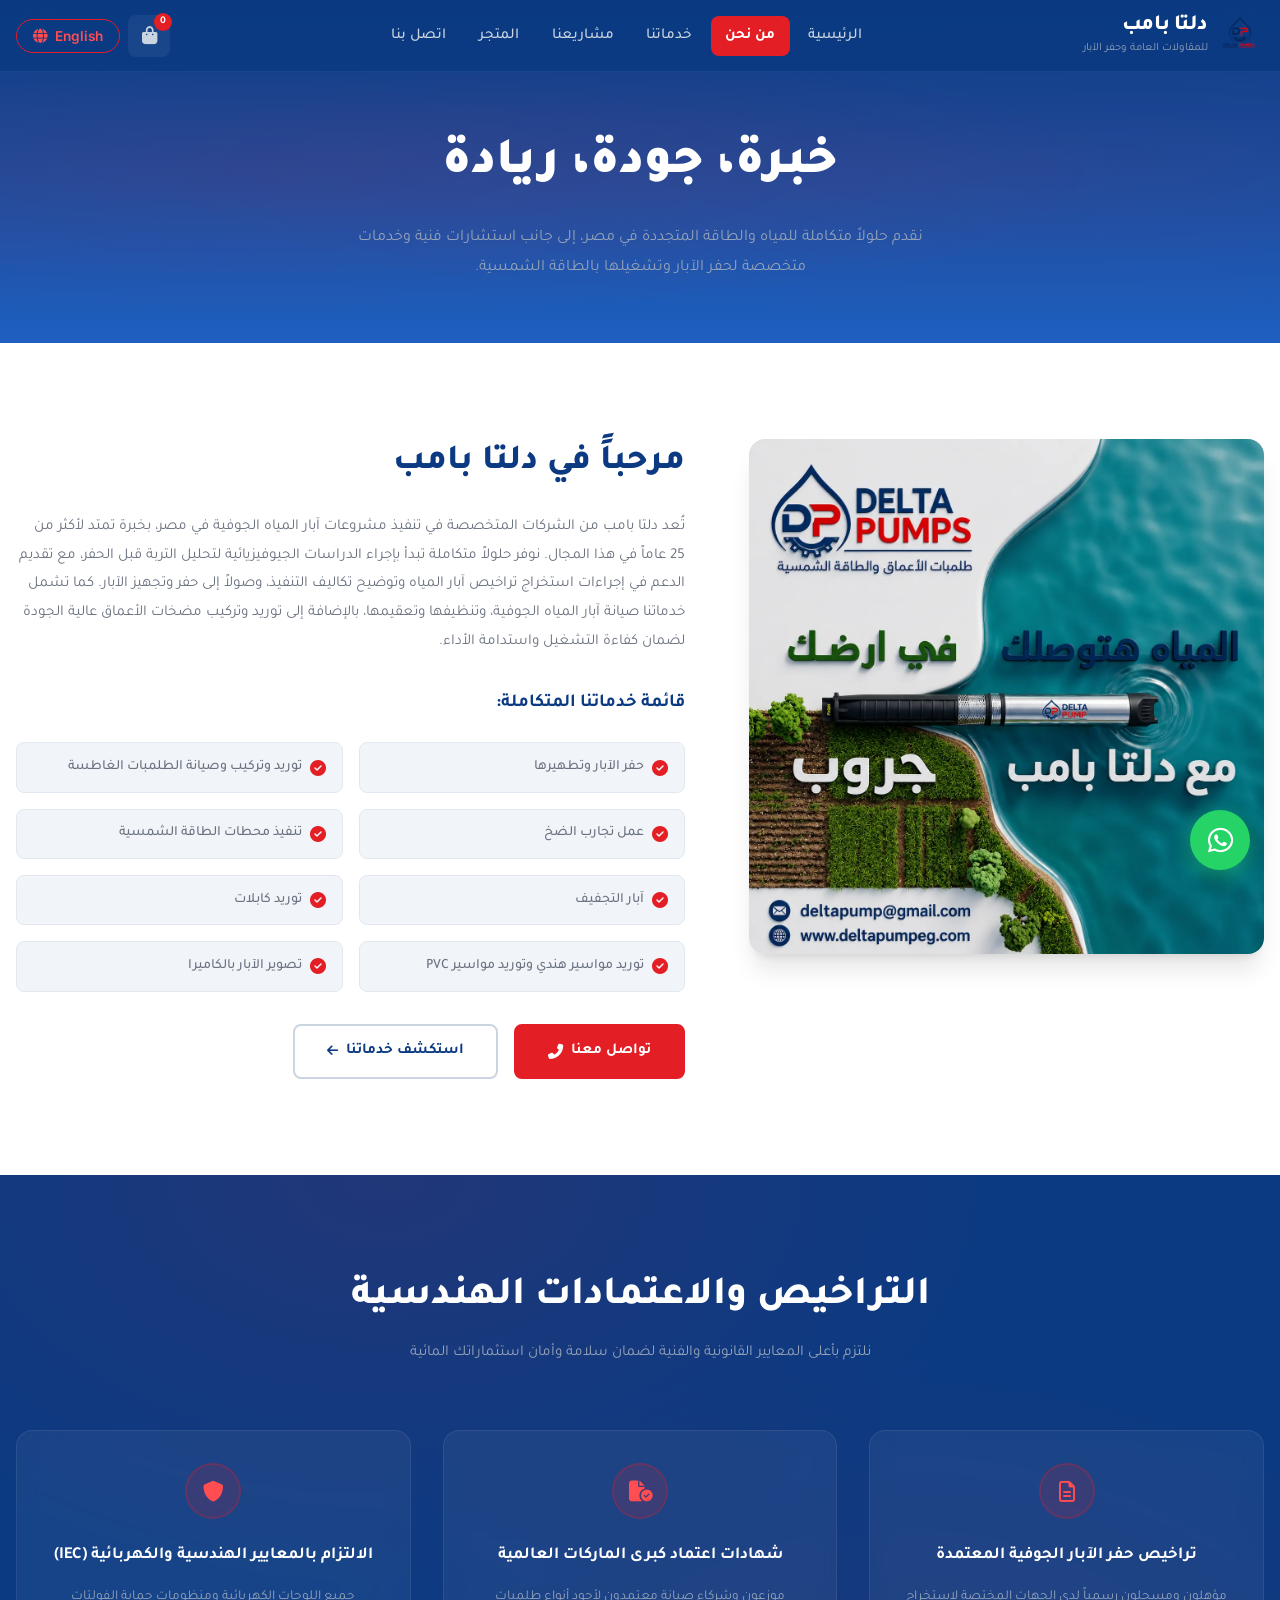
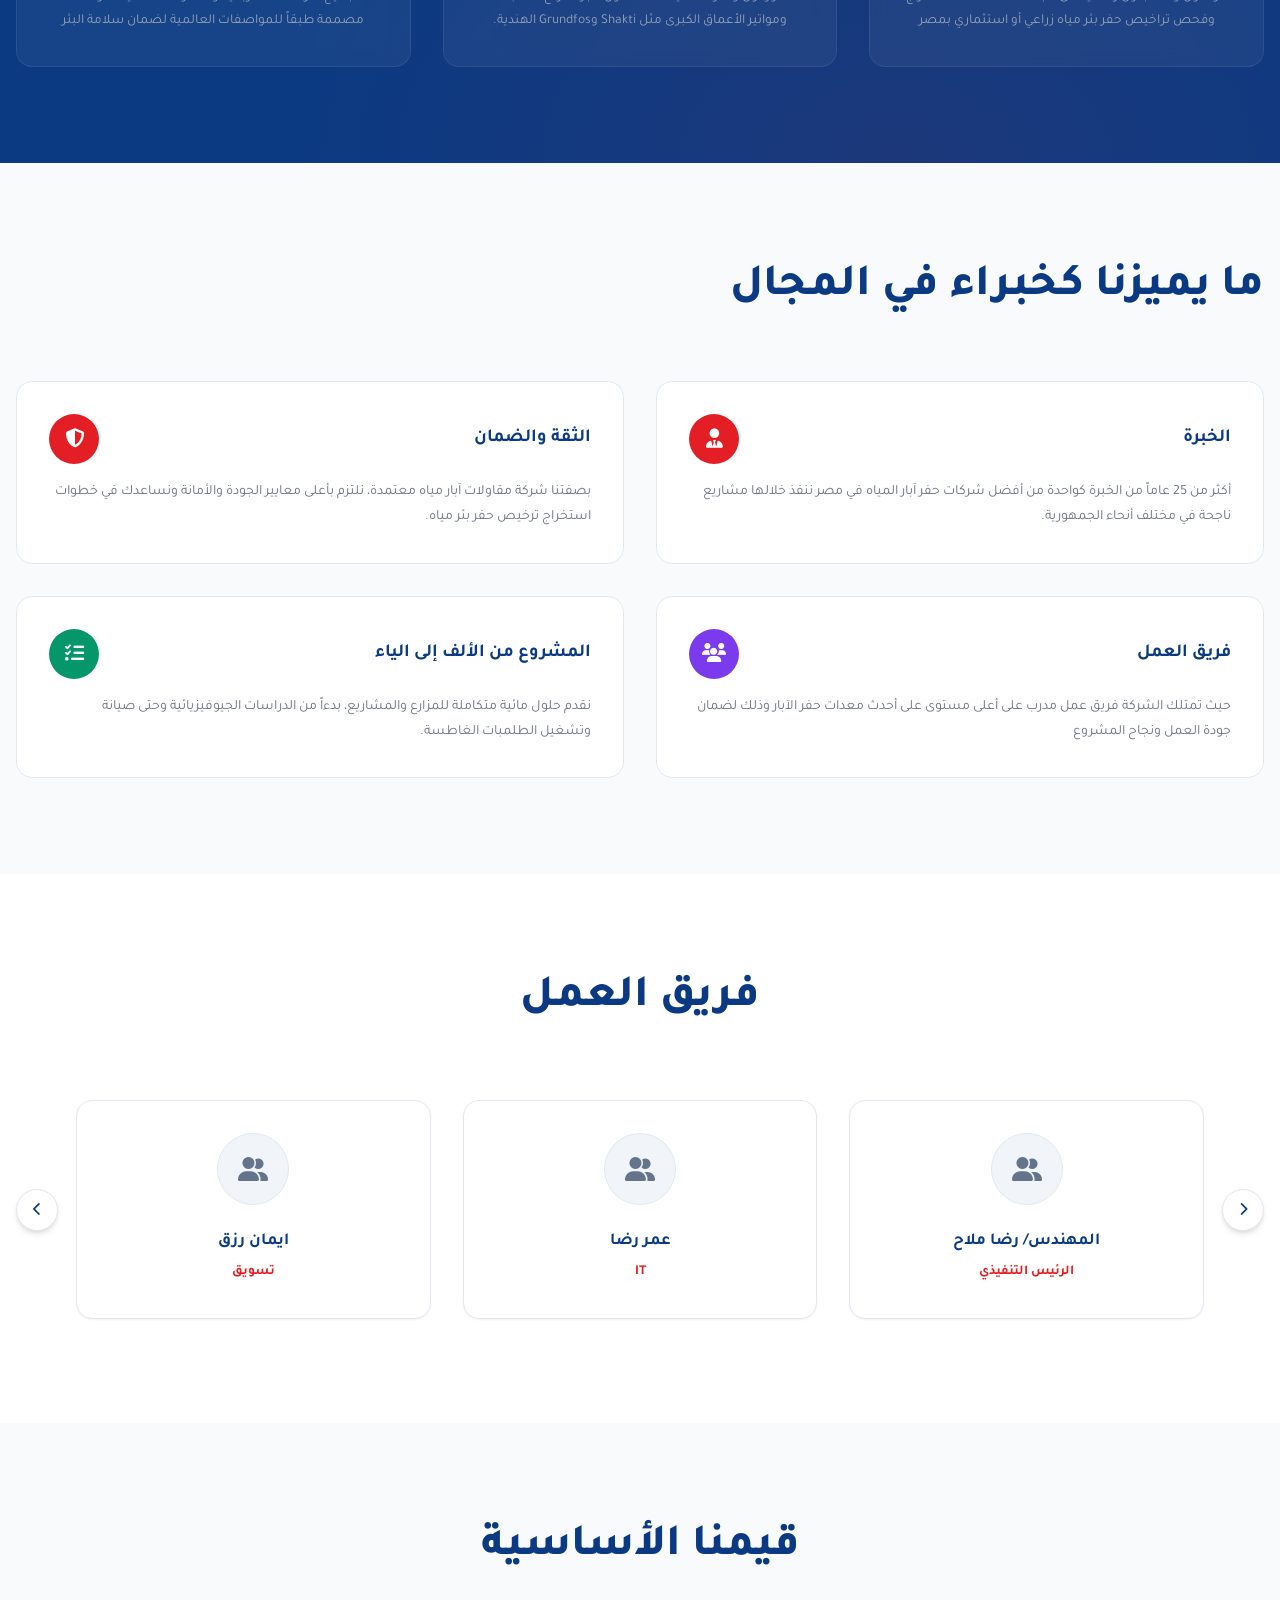
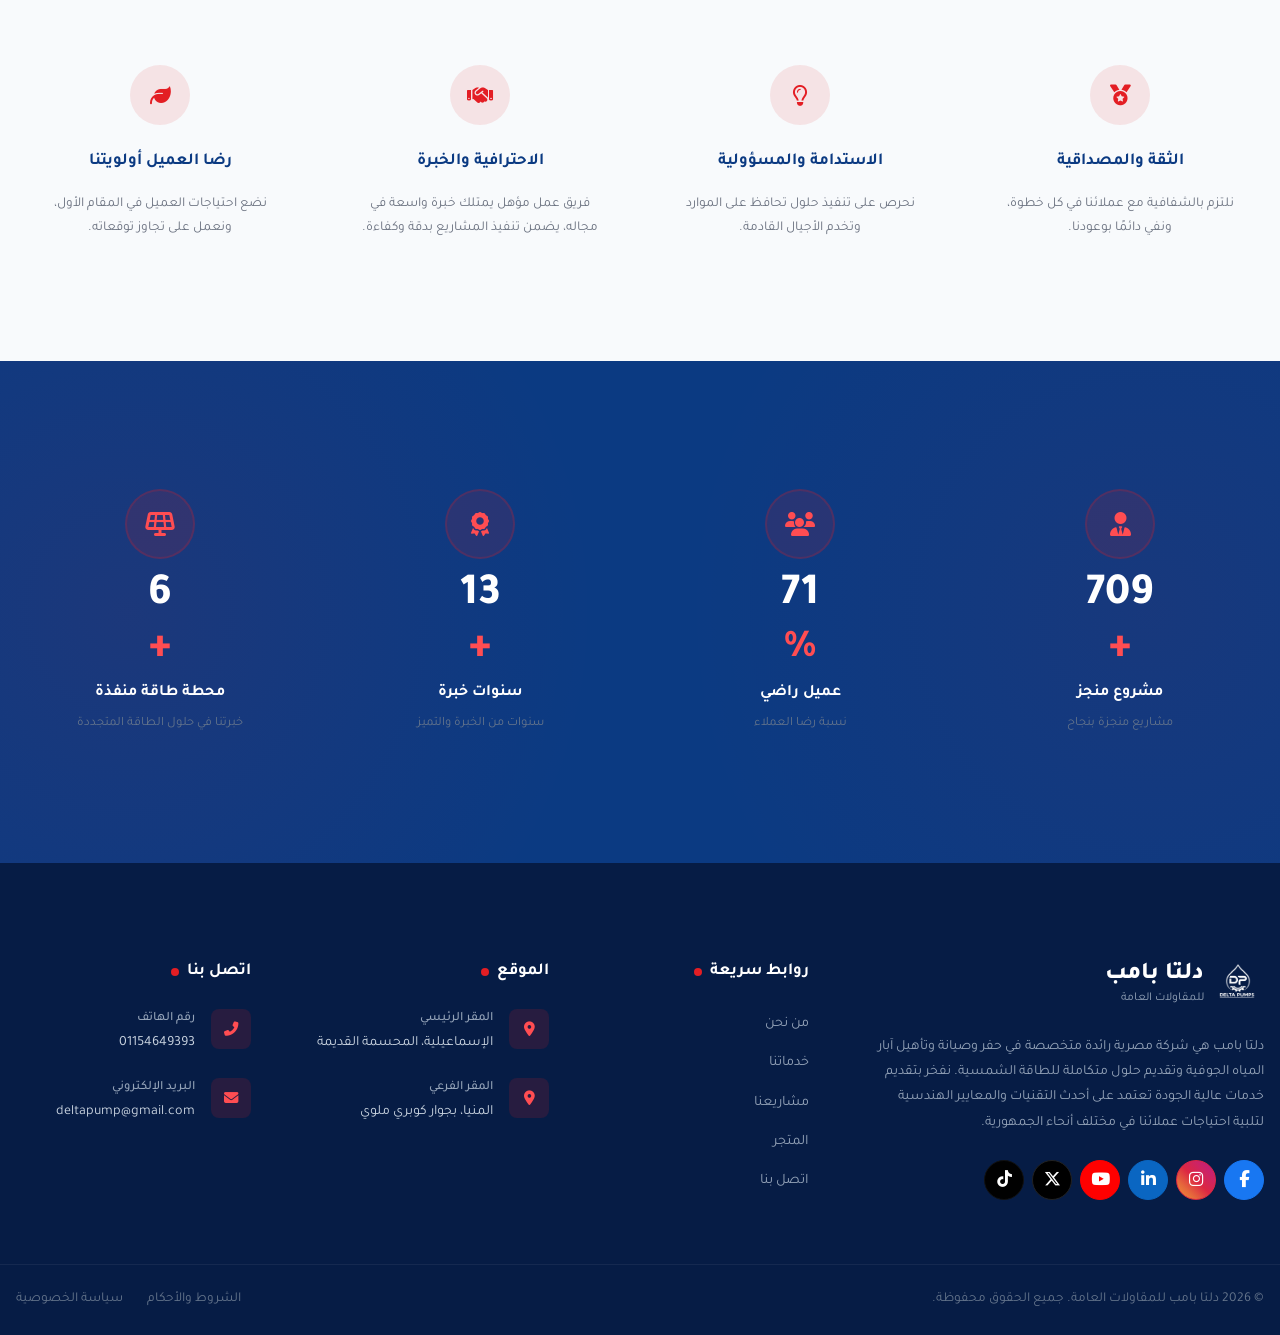
==== about.html @ aefd4d1a "Delta Pump static website — pure HTML/CSS/JS Bilingual (Arabic RTL / English LTR) company website fo" ====
<!doctype html>
<html lang="ar" dir="rtl">
  <head>
    <meta charset="UTF-8" />
    <meta name="viewport" content="width=device-width, initial-scale=1.0" />
    <meta
      name="description"
      content="من نحن - دلتا بامب للمقاولات العامة وحفر الآبار. خبرة، جودة، ريادة في حلول المياه والطاقة المتجددة"
    />
    <title>من نحن | دلتا بامب للمقاولات العامة وحفر الآبار</title>

    <!-- Google Fonts -->
    <link rel="preconnect" href="https://fonts.googleapis.com" />
    <link rel="preconnect" href="https://fonts.gstatic.com" crossorigin />
    <link
      href="https://fonts.googleapis.com/css2?family=Tajawal:wght@300;400;500;700;800;900&family=Inter:wght@300;400;500;600;700;800&display=swap"
      rel="stylesheet"
    />

    <!-- Font Awesome -->
    <link
      rel="stylesheet"
      href="https://cdnjs.cloudflare.com/ajax/libs/font-awesome/6.5.1/css/all.min.css"
    />

    <link rel="stylesheet" href="css/styles.css" />
    <link rel="stylesheet" href="css/about.css" />
  </head>
  <body>
    <!-- ============ HEADER / NAVIGATION ============ -->
    <header id="main-header" class="header">
      <div class="container">
        <nav class="navbar">
          <a href="index.html" class="logo" id="logo">
            <img
              src="assets/images/logo.png"
              alt="Delta Pump Logo"
              class="logo-img"
            />
            <div class="logo-text">
              <span class="logo-name" data-ar="دلتا بامب" data-en="Delta Pump"
                >دلتا بامب</span
              >
              <span
                class="logo-tagline"
                data-ar="للمقاولات العامة وحفر الآبار"
                data-en="General Contracting & Well Drilling"
                >للمقاولات العامة وحفر الآبار</span
              >
            </div>
          </a>
          <ul class="nav-links" id="nav-links">
            <li>
              <a
                href="index.html"
                class="nav-link"
                data-ar="الرئيسية"
                data-en="Home"
                >الرئيسية</a
              >
            </li>
            <li>
              <a
                href="about.html"
                class="nav-link active"
                data-ar="من نحن"
                data-en="About Us"
                >من نحن</a
              >
            </li>
            <li>
              <a
                href="services.html"
                class="nav-link"
                data-ar="خدماتنا"
                data-en="Services"
                >خدماتنا</a
              >
            </li>
            <li>
              <a
                href="projects.html"
                class="nav-link"
                data-ar="مشاريعنا"
                data-en="Projects"
                >مشاريعنا</a
              >
            </li>
            <li>
              <a
                href="store.html"
                class="nav-link"
                data-ar="المتجر"
                data-en="Store"
                >المتجر</a
              >
            </li>
            <li>
              <a
                href="contact.html"
                class="nav-link"
                data-ar="اتصل بنا"
                data-en="Contact"
                >اتصل بنا</a
              >
            </li>
          </ul>
          <div class="nav-actions">
            <button class="cart-btn" id="cart-btn" aria-label="Shopping Cart">
              <i class="fas fa-shopping-bag"></i>
              <span class="cart-count">0</span>
            </button>
            <button class="lang-btn" id="lang-toggle">
              <span class="lang-text">English</span>
              <i class="fas fa-globe"></i>
            </button>
            <button
              class="mobile-toggle"
              id="mobile-toggle"
              aria-label="Toggle Menu"
            >
              <span class="hamburger-line"></span>
              <span class="hamburger-line"></span>
              <span class="hamburger-line"></span>
            </button>
          </div>
        </nav>
      </div>
    </header>

    <!-- ============ ABOUT PAGE HERO BANNER ============ -->
    <section class="about-hero">
      <div class="about-hero-bg"></div>
      <div class="container">
        <div class="about-hero-content">
          <h1
            class="about-hero-title"
            data-ar="خبرة، جودة، ريادة"
            data-en="Experience, Trust, Sustainability"
          >
            خبرة، جودة، ريادة
          </h1>
          <p
            class="about-hero-subtitle"
            data-ar="نقدم حلولاً متكاملة للمياه والطاقة المتجددة في مصر، إلى جانب استشارات فنية وخدمات متخصصة لحفر الآبار وتشغيلها بالطاقة الشمسية."
            data-en="The leading company in Egypt for water and renewable energy solutions. We provide technical consultations and integrated services including well drilling and solar energy operation costs."
          >
            الشركة الرائدة في مصر لحلول المياه والطاقة المتجددة. نقدم استشارات
            فنية وخدمات متكاملة تشمل تكلفة حفر بئر وتشغيله بالطاقة الشمسية.
          </p>
        </div>
      </div>
    </section>

    <!-- ============ WELCOME / ABOUT INFO SECTION ============ -->
    <section class="about-welcome-section">
      <div class="container">
        <div class="about-welcome-grid">
          <!-- Image Column -->
          <div class="about-welcome-image">
            <img src="assets/images/about.webp" alt="دلتا بامب للمقاولات" />
          </div>
          <!-- Content Column -->
          <div class="about-welcome-content">
            <h2
              class="about-welcome-title"
              data-ar="مرحباً في دلتا بامب"
              data-en="Welcome to Delta Pump"
            >
              مرحباً في دلتا بامب
            </h2>
            <p
              class="about-welcome-text"
              data-ar="تُعد دلتا بامب من الشركات المتخصصة في تنفيذ مشروعات آبار المياه الجوفية في مصر، بخبرة تمتد لأكثر من 25 عاماً في هذا المجال. نوفر حلولاً متكاملة تبدأ بإجراء الدراسات الجيوفيزيائية لتحليل التربة قبل الحفر، مع تقديم الدعم في إجراءات استخراج تراخيص آبار المياه وتوضيح تكاليف التنفيذ، وصولاً إلى حفر وتجهيز الآبار. كما تشمل خدماتنا صيانة آبار المياه الجوفية، وتنظيفها وتعقيمها، بالإضافة إلى توريد وتركيب مضخات الأعماق عالية الجودة لضمان كفاءة التشغيل واستدامة الأداء."
              data-en="Delta Pump is one of the accredited water well contracting companies in Egypt. We are proud to be a company specialized in groundwater well drilling with over 25 years of experience. We provide integrated solutions including geophysical studies of soil before drilling, assistance in obtaining well drilling permits, and clarifying agricultural water well drilling costs. Our services extend to groundwater well maintenance, well sterilization, and supplying the best deep pumps."
            >
              دلتا بامب هي إحدى شركات مقاولات آبار المياه المعتمدة في مصر، ونفخر
              بكوننا شركة متخصصة في حفر الآبار الجوفية بخبرة تتجاوز 25 عاماً.
              نقدم حلولاً متكاملة تشمل الدراسات الجيوفيزيائية للتربة قبل الحفر
              المساعدة في استخراج ترخيص حفر بئر مياه، وتوضيح تكلفة حفر بئر مياه
              زراعي. خدماتنا تمتد لتشمل صيانة آبار المياه الجوفية، تطهير وتعقيم
              الآبار، وتوريد أفضل طلمبات الأعماق.
            </p>

            <h3
              class="services-list-title"
              data-ar="قائمة خدماتنا المتكاملة:"
              data-en="Our Integrated Services List:"
            >
              قائمة خدماتنا المتكاملة:
            </h3>
            <div class="services-checklist">
              <div class="checklist-item">
                <i class="fas fa-check-circle"></i>
                <span
                  data-ar="حفر الآبار وتطهيرها"
                  data-en="Well Drilling & Purification"
                  >حفر الآبار وتطهيرها</span
                >
              </div>
              <div class="checklist-item">
                <i class="fas fa-check-circle"></i>
                <span
                  data-ar="توريد وتركيب وصيانة الطلمبات الغاطسة"
                  data-en="Supply, Install & Maintain Submersible Pumps"
                  >توريد وتركيب وصيانة الطلمبات الغاطسة</span
                >
              </div>
              <div class="checklist-item">
                <i class="fas fa-check-circle"></i>
                <span data-ar="عمل تجارب الضخ" data-en="Pump Testing"
                  >عمل تجارب الضخ</span
                >
              </div>
              <div class="checklist-item">
                <i class="fas fa-check-circle"></i>
                <span
                  data-ar="تنفيذ محطات الطاقة الشمسية"
                  data-en="Solar Power Station Installation"
                  >تنفيذ محطات الطاقة الشمسية</span
                >
              </div>
              <div class="checklist-item">
                <i class="fas fa-check-circle"></i>
                <span data-ar="آبار التجفيف" data-en="Dewatering Wells"
                  >آبار التجفيف</span
                >
              </div>
              <div class="checklist-item">
                <i class="fas fa-check-circle"></i>
                <span data-ar="توريد كابلات" data-en="Cable Supply"
                  >توريد كابلات</span
                >
              </div>
              <div class="checklist-item">
                <i class="fas fa-check-circle"></i>
                <span
                  data-ar="توريد مواسير هندي وتوريد مواسير PVC"
                  data-en="Indian Pipe & PVC Pipe Supply"
                  >توريد مواسير هندي وتوريد مواسير PVC</span
                >
              </div>
              <div class="checklist-item">
                <i class="fas fa-check-circle"></i>
                <span
                  data-ar="تصوير الآبار بالكاميرا"
                  data-en="Well Camera Imaging"
                  >تصوير الآبار بالكاميرا</span
                >
              </div>
            </div>

            <div class="about-welcome-buttons">
              <a
                href="index.html#contact"
                class="btn-primary-about"
                data-ar="تواصل معنا"
                data-en="Contact Us"
              >
                <i class="fas fa-phone-alt"></i>
                تواصل معنا
              </a>
              <a
                href="services.html"
                class="btn-outline-about"
                data-ar="استكشف خدماتنا"
                data-en="Explore Our Services"
              >
                استكشف خدماتنا
                <i class="fas fa-arrow-left"></i>
              </a>
            </div>
          </div>
        </div>
      </div>
    </section>

    <!-- ============ LICENSES & ACCREDITATIONS SECTION ============ -->
    <section class="licenses-section">
      <div class="licenses-bg"></div>
      <div class="container">
        <div class="licenses-header">
          <h2
            class="licenses-title"
            data-ar="التراخيص والاعتمادات الهندسية"
            data-en="Engineering Licenses & Accreditations"
          >
            التراخيص والاعتمادات الهندسية
          </h2>
          <p
            class="licenses-subtitle"
            data-ar="نلتزم بأعلى المعايير القانونية والفنية لضمان سلامة وأمان استثماراتك المائية"
            data-en="We adhere to the highest legal and technical standards to ensure the safety and security of your water investments"
          >
            نلتزم بأعلى المعايير القانونية والفنية لضمان سلامة وأمان استثماراتك
            المائية
          </p>
        </div>
        <div class="licenses-grid">
          <div class="license-card">
            <div class="license-icon">
              <i class="fa-regular fa-file-lines"></i>
            </div>
            <h3
              class="license-title"
              data-ar="تراخيص حفر الآبار الجوفية المعتمدة"
              data-en="Accredited Groundwater Well Drilling Licenses"
            >
              تراخيص حفر الآبار الجوفية المعتمدة
            </h3>
            <p
              class="license-desc"
              data-ar="مؤهلون ومسجلون رسمياً لدى الجهات المختصة لاستخراج وفحص تراخيص حفر بئر مياه زراعي أو استثماري بمصر"
              data-en="Officially qualified and registered with competent authorities to obtain and inspect agricultural or investment water well drilling permits in Egypt"
            >
              مؤهلون ومسجلون رسمياً لدى الجهات المختصة لاستخراج وفحص تراخيص حفر
              بئر مياه زراعي أو استثماري بمصر
            </p>
          </div>
          <div class="license-card">
            <div class="license-icon">
              <i class="fa-solid fa-file-circle-check"></i>
            </div>
            <h3
              class="license-title"
              data-ar="شهادات اعتماد كبرى الماركات العالمية"
              data-en="Major Global Brand Accreditation Certificates"
            >
              شهادات اعتماد كبرى الماركات العالمية
            </h3>
            <p
              class="license-desc"
              data-ar="موزعون وشركاء صيانة معتمدون لأجود أنواع طلمبات ومواتير الأعماق الكبرى مثل Shakti وGrundfos الهندية."
              data-en="Authorized distributors and maintenance partners for the finest deep pumps and motors such as Shakti and Grundfos."
            >
              موزعون وشركاء صيانة معتمدون لأجود أنواع طلمبات ومواتير الأعماق
              الكبرى مثل Shakti وGrundfos الهندية.
            </p>
          </div>
          <div class="license-card">
            <div class="license-icon">
              <i class="fa-solid fa-shield"></i>
            </div>
            <h3
              class="license-title"
              data-ar="الالتزام بالمعايير الهندسية والكهربائية (IEC)"
              data-en="Compliance with Engineering & Electrical Standards (IEC)"
            >
              الالتزام بالمعايير الهندسية والكهربائية (IEC)
            </h3>
            <p
              class="license-desc"
              data-ar="جميع اللوحات الكهربائية ومنظومات حماية الفولتات مصممة طبقاً للمواصفات العالمية لضمان سلامة البئر"
              data-en="All electrical panels and voltage protection systems are designed according to international specifications to ensure well safety"
            >
              جميع اللوحات الكهربائية ومنظومات حماية الفولتات مصممة طبقاً
              للمواصفات العالمية لضمان سلامة البئر
            </p>
          </div>
        </div>
      </div>
    </section>

    <!-- ============ WHAT DISTINGUISHES US SECTION ============ -->
    <section class="distinguishes-section">
      <div class="container">
        <h2
          class="section-title-center"
          data-ar="ما يميزنا كخبراء في المجال"
          data-en="What Distinguishes Us as Field Experts"
        >
          ما يميزنا كخبراء في المجال
        </h2>
        <div class="distinguishes-grid">
          <div class="distinguish-card">
            <div class="distinguish-header">
              <h3 data-ar="الخبرة" data-en="Experience">الخبرة</h3>
              <div class="distinguish-icon">
                <i class="fas fa-user-tie"></i>
              </div>
            </div>
            <p
              data-ar="أكثر من 25 عاماً من الخبرة كواحدة من أفضل شركات حفر آبار المياه في مصر ننفذ خلالها مشاريع ناجحة في مختلف أنحاء الجمهورية."
              data-en="Over 25 years of experience as one of the best water well drilling companies in Egypt, executing successful projects across the country."
            >
              أكثر من 25 عاماً من الخبرة كواحدة من أفضل شركات حفر آبار المياه في
              مصر ننفذ خلالها مشاريع ناجحة في مختلف أنحاء الجمهورية.
            </p>
          </div>
          <div class="distinguish-card">
            <div class="distinguish-header">
              <h3 data-ar="الثقة والضمان" data-en="Trust & Warranty">
                الثقة والضمان
              </h3>
              <div class="distinguish-icon">
                <i class="fas fa-shield-alt"></i>
              </div>
            </div>
            <p
              data-ar="بصفتنا شركة مقاولات آبار مياه معتمدة، نلتزم بأعلى معايير الجودة والأمانة ونساعدك في خطوات استخراج ترخيص حفر بئر مياه."
              data-en="As an accredited water well contracting company, we adhere to the highest quality and integrity standards and help you with well drilling permit steps."
            >
              بصفتنا شركة مقاولات آبار مياه معتمدة، نلتزم بأعلى معايير الجودة
              والأمانة ونساعدك في خطوات استخراج ترخيص حفر بئر مياه.
            </p>
          </div>
          <div class="distinguish-card">
            <div class="distinguish-header">
              <h3 data-ar="فريق العمل" data-en="Our Team">فريق العمل</h3>
              <div class="distinguish-icon icon-purple">
                <i class="fas fa-users"></i>
              </div>
            </div>
            <p
              data-ar="حيث تمتلك الشركة فريق عمل مدرب على أعلى مستوى على أحدث معدات حفر الآبار وذلك لضمان جودة العمل ونجاح المشروع"
              data-en="The company has a team trained at the highest level on the latest well drilling equipment to ensure work quality and project success"
            >
              حيث تمتلك الشركة فريق عمل مدرب على أعلى مستوى على أحدث معدات حفر
              الآبار وذلك لضمان جودة العمل ونجاح المشروع
            </p>
          </div>
          <div class="distinguish-card">
            <div class="distinguish-header">
              <h3
                data-ar="المشروع من الألف إلى الياء"
                data-en="Complete Project Management"
              >
                المشروع من الألف إلى الياء
              </h3>
              <div class="distinguish-icon icon-green">
                <i class="fas fa-tasks"></i>
              </div>
            </div>
            <p
              data-ar="نقدم حلول مائية متكاملة للمزارع والمشاريع، بدءاً من الدراسات الجيوفيزيائية وحتى صيانة وتشغيل الطلمبات الغاطسة."
              data-en="We provide integrated water solutions for farms and projects, from geophysical studies to maintenance and operation of submersible pumps."
            >
              نقدم حلول مائية متكاملة للمزارع والمشاريع، بدءاً من الدراسات
              الجيوفيزيائية وحتى صيانة وتشغيل الطلمبات الغاطسة.
            </p>
          </div>
        </div>
      </div>
    </section>

    <!-- ============ OUR TEAM SECTION ============ -->
    <section class="team-section">
      <div class="container">
        <h2 class="section-title-center" data-ar="فريق العمل" data-en="Our Team">
          فريق العمل
        </h2>
        <div class="team-carousel">
          <button
            class="team-arrow team-arrow-prev"
            id="team-prev"
            aria-label="Previous"
          >
            <i class="fas fa-chevron-right"></i>
          </button>
          <div class="team-track" id="team-track">
            <div class="team-card">
              <div class="team-avatar">
                <i class="fas fa-user-group"></i>
              </div>
              <h3
                class="team-name"
                data-ar="المهندس/ رضا ملاح"
                data-en="Eng. Reda Mallah"
              >
                المهندس/ رضا ملاح
              </h3>
              <span class="team-role" data-ar="الرئيس التنفيذي" data-en="CEO"
                >الرئيس التنفيذي</span
              >
            </div>
            <div class="team-card">
              <div class="team-avatar">
                <i class="fas fa-user-group"></i>
              </div>
              <h3 class="team-name" data-ar="عمر رضا" data-en="Omar Reda">
                عمر رضا
              </h3>
              <span class="team-role" data-ar="IT" data-en="IT">IT</span>
            </div>
            <div class="team-card">
              <div class="team-avatar">
                <i class="fas fa-user-group"></i>
              </div>
              <h3 class="team-name" data-ar="ايمان رزق" data-en="Eman Rezk">
                ايمان رزق
              </h3>
              <span class="team-role" data-ar="تسويق" data-en="Marketing"
                >تسويق</span
              >
            </div>
          </div>
          <button
            class="team-arrow team-arrow-next"
            id="team-next"
            aria-label="Next"
          >
            <i class="fas fa-chevron-left"></i>
          </button>
        </div>
      </div>
    </section>

    <!-- ============ CORE VALUES SECTION ============ -->
    <section class="values-section">
      <div class="container">
        <h2
          class="section-title-center"
          data-ar="قيمنا الأساسية"
          data-en="Our Core Values"
        >
          قيمنا الأساسية
        </h2>
        <div class="values-grid">
          <div class="value-card">
            <div class="value-icon">
              <i class="fas fa-medal"></i>
            </div>
            <h3
              class="value-title"
              data-ar="الثقة والمصداقية"
              data-en="Trust & Credibility"
            >
              الثقة والمصداقية
            </h3>
            <p
              class="value-desc"
              data-ar="نلتزم بالشفافية مع عملائنا في كل خطوة، ونفي دائمًا بوعودنا."
              data-en="We are committed to transparency with our clients at every step, and we always keep our promises."
            >
              نلتزم بالشفافية مع عملائنا في كل خطوة، ونفي دائمًا بوعودنا.
            </p>
          </div>
          <div class="value-card">
            <div class="value-icon">
              <i class="far fa-lightbulb"></i>
            </div>
            <h3
              class="value-title"
              data-ar="الاستدامة والمسؤولية"
              data-en="Sustainability & Responsibility"
            >
              الاستدامة والمسؤولية
            </h3>
            <p
              class="value-desc"
              data-ar="نحرص على تنفيذ حلول تحافظ على الموارد وتخدم الأجيال القادمة."
              data-en="We strive to implement solutions that preserve resources and serve future generations."
            >
              نحرص على تنفيذ حلول تحافظ على الموارد وتخدم الأجيال القادمة.
            </p>
          </div>
          <div class="value-card">
            <div class="value-icon">
              <i class="fas fa-handshake"></i>
            </div>
            <h3
              class="value-title"
              data-ar="الاحترافية والخبرة"
              data-en="Professionalism & Expertise"
            >
              الاحترافية والخبرة
            </h3>
            <p
              class="value-desc"
              data-ar="فريق عمل مؤهل يمتلك خبرة واسعة في مجاله، يضمن تنفيذ المشاريع بدقة وكفاءة."
              data-en="A qualified team with extensive experience in its field, ensuring projects are executed with precision and efficiency."
            >
              فريق عمل مؤهل يمتلك خبرة واسعة في مجاله، يضمن تنفيذ المشاريع بدقة
              وكفاءة.
            </p>
          </div>
          <div class="value-card">
            <div class="value-icon">
              <i class="fas fa-leaf"></i>
            </div>
            <h3
              class="value-title"
              data-ar="رضا العميل أولويتنا"
              data-en="Client Satisfaction First"
            >
              رضا العميل أولويتنا
            </h3>
            <p
              class="value-desc"
              data-ar="نضع احتياجات العميل في المقام الأول، ونعمل على تجاوز توقعاته."
              data-en="We put the client's needs first and work to exceed their expectations."
            >
              نضع احتياجات العميل في المقام الأول، ونعمل على تجاوز توقعاته.
            </p>
          </div>
        </div>
      </div>
    </section>

    <!-- ============ ABOUT PAGE STATS (DARK) ============ -->
    <section class="about-stats-section">
      <div class="container">
        <div class="about-stats-grid">
          <div class="about-stat" data-target="820">
            <div class="about-stat-icon"><i class="fas fa-user-tie"></i></div>
            <span class="about-stat-number">0</span
            ><span class="about-stat-suffix">+</span>
            <p
              class="about-stat-label"
              data-ar="مشروع منجز"
              data-en="Completed Projects"
            >
              مشروع منجز
            </p>
            <span
              class="about-stat-sub"
              data-ar="مشاريع منجزة بنجاح"
              data-en="Successfully completed projects"
              >مشاريع منجزة بنجاح</span
            >
          </div>
          <div class="about-stat" data-target="98" data-suffix="%">
            <div class="about-stat-icon"><i class="fas fa-users"></i></div>
            <span class="about-stat-number">0</span
            ><span class="about-stat-suffix">%</span>
            <p
              class="about-stat-label"
              data-ar="عميل راضي"
              data-en="Client Satisfaction"
            >
              عميل راضي
            </p>
            <span
              class="about-stat-sub"
              data-ar="نسبة رضا العملاء"
              data-en="Client satisfaction rate"
              >نسبة رضا العملاء</span
            >
          </div>
          <div class="about-stat" data-target="25">
            <div class="about-stat-icon"><i class="fas fa-award"></i></div>
            <span class="about-stat-number">0</span
            ><span class="about-stat-suffix">+</span>
            <p
              class="about-stat-label"
              data-ar="سنوات خبرة"
              data-en="Years of Experience"
            >
              سنوات خبرة
            </p>
            <span
              class="about-stat-sub"
              data-ar="سنوات من الخبرة والتميز"
              data-en="Years of experience and excellence"
              >سنوات من الخبرة والتميز</span
            >
          </div>
          <div class="about-stat" data-target="150">
            <div class="about-stat-icon">
              <i class="fas fa-solar-panel"></i>
            </div>
            <span class="about-stat-number">0</span
            ><span class="about-stat-suffix">+</span>
            <p
              class="about-stat-label"
              data-ar="محطة طاقة منفذة"
              data-en="Power Stations Built"
            >
              محطة طاقة منفذة
            </p>
            <span
              class="about-stat-sub"
              data-ar="خبرتنا في حلول الطاقة المتجددة"
              data-en="Our expertise in renewable energy solutions"
              >خبرتنا في حلول الطاقة المتجددة</span
            >
          </div>
        </div>
      </div>
    </section>

    <!-- ============ FOOTER ============ -->
    <footer id="contact" class="footer">
      <div class="container">
        <div class="footer-grid">
          <div class="footer-col footer-about">
            <a href="index.html" class="footer-logo">
              <img
                src="assets/images/logo.png"
                alt="Delta Pump Logo"
                class="footer-logo-img"
              />
              <div class="footer-logo-text">
                <span class="footer-logo-name" data-ar="دلتا بامب" data-en="Delta Pump"
                  >دلتا بامب</span
                >
                <span
                  class="footer-logo-tagline"
                  data-ar="للمقاولات العامة"
                  data-en="General Contracting"
                  >للمقاولات العامة</span
                >
              </div>
            </a>
            <p
              class="footer-desc"
              data-ar="دلتا بامب هي شركة مصرية رائدة متخصصة في حفر وصيانة وتأهيل آبار المياه الجوفية وتقديم حلول متكاملة للطاقة الشمسية. نفخر بتقديم خدمات عالية الجودة تعتمد على أحدث التقنيات والمعايير الهندسية لتلبية احتياجات عملائنا في مختلف أنحاء الجمهورية."
              data-en="Delta Pump is a leading Egyptian company specializing in drilling, maintaining and rehabilitating groundwater wells and providing integrated solar energy solutions. We pride ourselves on providing high-quality services based on the latest technologies and engineering standards to meet our clients' needs across the country."
            >
              دلتا بامب هي شركة مصرية رائدة متخصصة في حفر وصيانة وتأهيل آبار المياه
              الجوفية وتقديم حلول متكاملة للطاقة الشمسية.
            </p>
            <div class="footer-social">
              <a href="#" class="social-link" aria-label="Facebook"
                ><i class="fab fa-facebook-f"></i
              ></a>
              <a href="#" class="social-link" aria-label="Instagram"
                ><i class="fab fa-instagram"></i
              ></a>
              <a href="#" class="social-link" aria-label="LinkedIn"
                ><i class="fab fa-linkedin-in"></i
              ></a>
              <a href="#" class="social-link" aria-label="YouTube"
                ><i class="fab fa-youtube"></i
              ></a>
              <a href="#" class="social-link" aria-label="X (Twitter)"
                ><i class="fab fa-x-twitter"></i
              ></a>
              <a href="#" class="social-link" aria-label="TikTok"
                ><i class="fab fa-tiktok"></i
              ></a>
            </div>
          </div>
          <div class="footer-col">
            <h3
              class="footer-heading"
              data-ar="روابط سريعة"
              data-en="Quick Links"
            >
              <span class="heading-dot"></span>
              روابط سريعة
            </h3>
            <ul class="footer-links">
              <li>
                <a href="about.html" data-ar="من نحن" data-en="About Us"
                  >من نحن</a
                >
              </li>
              <li>
                <a href="services.html" data-ar="خدماتنا" data-en="Our Services"
                  >خدماتنا</a
                >
              </li>
              <li>
                <a
                  href="projects.html"
                  data-ar="مشاريعنا"
                  data-en="Our Projects"
                  >مشاريعنا</a
                >
              </li>
              <li>
                <a href="store.html" data-ar="المتجر" data-en="Store">المتجر</a>
              </li>
              <li>
                <a href="contact.html" data-ar="اتصل بنا" data-en="Contact Us"
                  >اتصل بنا</a
                >
              </li>
            </ul>
          </div>
          <div class="footer-col">
            <h3 class="footer-heading" data-ar="الموقع" data-en="Location">
              <span class="heading-dot"></span>
              الموقع
            </h3>
            <div class="footer-contact-list">
              <div class="contact-item">
                <div class="contact-icon">
                  <i class="fas fa-map-marker-alt"></i>
                </div>
                <div class="contact-text">
                  <span
                    class="contact-label"
                    data-ar="المقر الرئيسي"
                    data-en="Main Office"
                    >المقر الرئيسي</span
                  >
                  <p
                    data-ar="الإسماعيلية، المحسمة القديمة"
                    data-en="Ismailia, Old Mahsama"
                  >
                    الإسماعيلية، المحسمة القديمة
                  </p>
                </div>
              </div>
              <div class="contact-item">
                <div class="contact-icon">
                  <i class="fas fa-map-marker-alt"></i>
                </div>
                <div class="contact-text">
                  <span
                    class="contact-label"
                    data-ar="المقر الفرعي"
                    data-en="Branch Office"
                    >المقر الفرعي</span
                  >
                  <p
                    data-ar="المنيا، بجوار كوبري ملوي"
                    data-en="Minya, next to Mallawi Bridge"
                  >
                    المنيا، بجوار كوبري ملوي
                  </p>
                </div>
              </div>
            </div>
          </div>
          <div class="footer-col">
            <h3 class="footer-heading" data-ar="اتصل بنا" data-en="Contact Us">
              <span class="heading-dot"></span>
              اتصل بنا
            </h3>
            <div class="footer-contact-list">
              <div class="contact-item">
                <div class="contact-icon"><i class="fas fa-phone-alt"></i></div>
                <div class="contact-text">
                  <span
                    class="contact-label"
                    data-ar="رقم الهاتف"
                    data-en="Phone Number"
                    >رقم الهاتف</span
                  >
                  <a href="tel:01154649393" dir="ltr">01154649393</a>
                </div>
              </div>
              <div class="contact-item">
                <div class="contact-icon"><i class="fas fa-envelope"></i></div>
                <div class="contact-text">
                  <span
                    class="contact-label"
                    data-ar="البريد الإلكتروني"
                    data-en="Email"
                    >البريد الإلكتروني</span
                  >
                  <a href="mailto:deltapump@gmail.com" dir="ltr"
                    >deltapump@gmail.com</a
                  >
                </div>
              </div>
            </div>
          </div>
        </div>
      </div>
      <div class="footer-bottom">
        <div class="container">
          <div class="footer-bottom-content">
            <p
              class="copyright"
              data-ar="© 2026 دلتا بامب للمقاولات العامة. جميع الحقوق محفوظة."
              data-en="© 2026 Delta Pump General Contracting. All rights reserved."
            >
              © 2026 دلتا بامب للمقاولات العامة. جميع الحقوق محفوظة.
            </p>
            <div class="footer-bottom-links">
              <a href="#" data-ar="الشروط والأحكام" data-en="Terms & Conditions"
                >الشروط والأحكام</a
              >
              <a href="#" data-ar="سياسة الخصوصية" data-en="Privacy Policy"
                >سياسة الخصوصية</a
              >
            </div>
          </div>
        </div>
      </div>
    </footer>

    <!-- WhatsApp -->
    <a
      href="https://wa.me/201154649393"
      class="whatsapp-float"
      id="whatsapp-btn"
      target="_blank"
      rel="noopener noreferrer"
      aria-label="WhatsApp"
    >
      <i class="fab fa-whatsapp"></i>
    </a>

    <script src="js/script.js"></script>
    <script src="js/about.js"></script>
  </body>
</html>
---- css/styles.css ----
/* ============================================
   DELTA PUMP - Main Stylesheet
   Company: Delta Pump (دلتا بامب) for General Contracting & Well Drilling
   ============================================ */

/* ============ CSS VARIABLES / DESIGN TOKENS ============ */
:root {
  /* Primary Colors - Delta Pumps Navy + Accent Blue */
  --color-primary: #0b3a82;
  --color-primary-light: #1f5fbf;
  --color-primary-dark: #061c45;

  /* Accent Colors - Delta Pumps Red */
  --color-accent: #e31e24;
  --color-accent-light: #ff4d52;
  --color-accent-dark: #c5161c;
  --color-accent-glow: rgba(227, 30, 36, 0.3);

  /* Neutral Colors */
  --color-white: #ffffff;
  --color-off-white: #f8fafc;
  --color-gray-100: #f1f5f9;
  --color-gray-200: #e2e8f0;
  --color-gray-300: #cbd5e1;
  --color-gray-400: #94a3b8;
  --color-gray-500: #64748b;
  --color-gray-600: #475569;
  --color-gray-700: #334155;
  --color-gray-800: #1e293b;
  --color-gray-900: #0f172a;

  /* Text Colors */
  --text-primary: #1f2937;
  --text-secondary: #6b7280;
  --text-light: #94a3b8;
  --text-white: #ffffff;

  /* WhatsApp Green */
  --color-whatsapp: #25d366;
  --color-whatsapp-dark: #128c7e;

  /* Typography */
  --font-arabic: "Tajawal", sans-serif;
  --font-english: "Inter", sans-serif;

  /* Spacing */
  --spacing-xs: 0.25rem;
  --spacing-sm: 0.5rem;
  --spacing-md: 1rem;
  --spacing-lg: 1.5rem;
  --spacing-xl: 2rem;
  --spacing-2xl: 3rem;
  --spacing-3xl: 4rem;

  /* Border Radius */
  --radius-sm: 0.375rem;
  --radius-md: 0.5rem;
  --radius-lg: 0.75rem;
  --radius-xl: 1rem;
  --radius-full: 9999px;

  /* Shadows */
  --shadow-sm: 0 1px 2px rgba(0, 0, 0, 0.05);
  --shadow-md:
    0 4px 6px -1px rgba(0, 0, 0, 0.1), 0 2px 4px -2px rgba(0, 0, 0, 0.1);
  --shadow-lg:
    0 10px 15px -3px rgba(0, 0, 0, 0.1), 0 4px 6px -4px rgba(0, 0, 0, 0.1);
  --shadow-xl:
    0 20px 25px -5px rgba(0, 0, 0, 0.1), 0 8px 10px -6px rgba(0, 0, 0, 0.1);

  /* Transitions */
  --transition-fast: 150ms ease;
  --transition-base: 300ms ease;
  --transition-slow: 500ms ease;

  /* Header */
  --header-height: 72px;

  /* Z-Index Scale */
  --z-base: 1;
  --z-dropdown: 100;
  --z-sticky: 500;
  --z-header: 1000;
  --z-overlay: 1500;
  --z-modal: 2000;
  --z-whatsapp: 9000;
}

/* ============ RESET & BASE ============ */
*,
*::before,
*::after {
  margin: 0;
  padding: 0;
  box-sizing: border-box;
}

html {
  scroll-behavior: smooth;
  scrollbar-width: thin;
  scrollbar-color: var(--color-gray-700) var(--color-primary-light);
  font-size: 16px;
}

/* Custom Scrollbar */
::-webkit-scrollbar {
  width: 10px;
}

::-webkit-scrollbar-track {
  background: var(--color-primary-light);
}

::-webkit-scrollbar-thumb {
  background-color: var(--color-gray-700);
  border-radius: 20px;
  border: 3px solid var(--color-primary-light);
}

body {
  font-family: var(--font-arabic);
  background-color: var(--color-white);
  color: var(--text-secondary);
  line-height: 1.6;
  overflow-x: hidden;
  -webkit-font-smoothing: antialiased;
  -moz-osx-font-smoothing: grayscale;
}

/* English mode body */
body.lang-en {
  font-family: var(--font-english);
  direction: ltr;
}

a {
  text-decoration: none;
  color: inherit;
  transition: color var(--transition-fast);
}

ul {
  list-style: none;
}

img {
  max-width: 100%;
  height: auto;
  display: block;
}

button {
  border: none;
  background: none;
  cursor: pointer;
  font-family: inherit;
  font-size: inherit;
}

/* ============ UTILITY CLASSES ============ */
.container {
  width: 100%;
  max-width: 1280px;
  margin: 0 auto;
  padding: 0 var(--spacing-md);
}

/* ============ HEADER ============ */
.header {
  position: fixed;
  top: 0;
  left: 0;
  right: 0;
  z-index: var(--z-header);
  height: var(--header-height);
  background: rgba(11, 58, 130, 0.85);
  backdrop-filter: blur(20px);
  -webkit-backdrop-filter: blur(20px);
  border-bottom: 1px solid rgba(255, 255, 255, 0.05);
  transition: all var(--transition-base);
}

.header.scrolled {
  background: rgba(11, 58, 130, 0.98);
  box-shadow: 0 4px 30px rgba(0, 0, 0, 0.3);
}

.navbar {
  display: flex;
  align-items: center;
  justify-content: space-between;
  height: var(--header-height);
  gap: var(--spacing-lg);
}

/* Logo */
.logo {
  display: flex;
  align-items: center;
  gap: var(--spacing-sm);
  flex-shrink: 0;
  transition: transform var(--transition-fast);
}

.logo:hover {
  transform: scale(1.02);
}

.logo-img {
  height: 48px;
  width: auto;
  transition: filter var(--transition-base);
}

.logo-text {
  display: flex;
  flex-direction: column;
}

.logo-name {
  font-size: 1.35rem;
  font-weight: 800;
  color: var(--text-white);
  line-height: 1.2;
  letter-spacing: -0.02em;
}

.logo-tagline {
  font-size: 0.7rem;
  color: var(--color-gray-400);
  font-weight: 400;
  white-space: nowrap;
}

/* Nav Links */
.nav-links {
  display: flex;
  align-items: center;
  gap: var(--spacing-xs);
}

.nav-link {
  display: flex;
  align-items: center;
  gap: var(--spacing-xs);
  padding: 0.5rem 0.9rem;
  color: var(--color-gray-300);
  font-size: 0.95rem;
  font-weight: 500;
  border-radius: var(--radius-md);
  transition: all var(--transition-fast);
  position: relative;
  white-space: nowrap;
}

.nav-link:hover {
  color: var(--text-white);
  background: rgba(255, 255, 255, 0.06);
}

.nav-link.active {
  color: var(--text-white);
  background: var(--color-accent);
  font-weight: 600;
}

.nav-link.active:hover {
  background: var(--color-accent-dark);
}

.dropdown-icon {
  font-size: 0.65rem;
  transition: transform var(--transition-fast);
}

.has-dropdown:hover .dropdown-icon {
  transform: rotate(180deg);
}

/* Nav Actions */
.nav-actions {
  display: flex;
  align-items: center;
  gap: var(--spacing-sm);
  flex-shrink: 0;
}

/* Cart Button */
.cart-btn {
  position: relative;
  display: flex;
  align-items: center;
  justify-content: center;
  width: 42px;
  height: 42px;
  border-radius: var(--radius-md);
  color: var(--color-gray-300);
  font-size: 1.1rem;
  transition: all var(--transition-fast);
  background: rgba(255, 255, 255, 0.06);
}

.cart-btn:hover {
  color: var(--text-white);
  background: rgba(255, 255, 255, 0.12);
  transform: translateY(-1px);
}

.cart-count {
  position: absolute;
  top: -2px;
  right: -2px;
  width: 18px;
  height: 18px;
  background: var(--color-accent);
  color: var(--text-white);
  font-size: 0.65rem;
  font-weight: 700;
  border-radius: var(--radius-full);
  display: flex;
  align-items: center;
  justify-content: center;
  line-height: 1;
}

/* Language Button */
.lang-btn {
  display: flex;
  align-items: center;
  gap: var(--spacing-sm);
  padding: 0.5rem 1rem;
  border-radius: var(--radius-full);
  border: 1.5px solid var(--color-accent);
  color: var(--color-accent-light);
  font-size: 0.85rem;
  font-weight: 600;
  transition: all var(--transition-fast);
  white-space: nowrap;
  font-family: var(--font-english);
}

.lang-btn:hover {
  background: var(--color-accent);
  color: var(--text-white);
  transform: translateY(-1px);
  box-shadow: 0 4px 15px var(--color-accent-glow);
}

.lang-btn .fa-globe {
  font-size: 0.9rem;
}

/* Mobile Toggle */
.mobile-toggle {
  display: none;
  flex-direction: column;
  justify-content: center;
  align-items: center;
  gap: 5px;
  width: 42px;
  height: 42px;
  border-radius: var(--radius-md);
  background: rgba(255, 255, 255, 0.06);
  transition: background var(--transition-fast);
}

.mobile-toggle:hover {
  background: rgba(255, 255, 255, 0.12);
}

.hamburger-line {
  display: block;
  width: 22px;
  height: 2px;
  background: var(--color-gray-300);
  border-radius: 2px;
  transition: all var(--transition-base);
}

.mobile-toggle.active .hamburger-line:nth-child(1) {
  transform: rotate(45deg) translate(5px, 5px);
}

.mobile-toggle.active .hamburger-line:nth-child(2) {
  opacity: 0;
  transform: scaleX(0);
}

.mobile-toggle.active .hamburger-line:nth-child(3) {
  transform: rotate(-45deg) translate(5px, -5px);
}

/* ============ HERO SECTION ============ */
.hero-section {
  position: relative;
  width: 100%;
  height: 100vh;
  min-height: 600px;
  overflow: hidden;
  background: var(--color-primary);
}

/* Hero Slider */
.hero-slider {
  position: relative;
  width: 100%;
  height: 100%;
}

.hero-slide {
  position: absolute;
  top: 0;
  left: 0;
  width: 100%;
  height: 100%;
  opacity: 0;
  visibility: hidden;
  transition:
    opacity 1s ease,
    visibility 1s ease;
}

.hero-slide.active {
  opacity: 1;
  visibility: visible;
}

/* Slide Background */
.slide-bg {
  position: absolute;
  top: 0;
  left: 0;
  width: 100%;
  height: 100%;
}

.slide-img {
  width: 100%;
  height: 100%;
  object-fit: cover;
  object-position: center;
  transform: scale(1.05);
  transition: transform 8s ease;
}

.hero-slide.active .slide-img {
  transform: scale(1);
}

.slide-overlay {
  position: absolute;
  top: 0;
  left: 0;
  width: 100%;
  height: 100%;
  background: linear-gradient(
    180deg,
    rgba(11, 58, 130, 0.7) 0%,
    rgba(11, 58, 130, 0.5) 40%,
    rgba(11, 58, 130, 0.65) 70%,
    rgba(11, 58, 130, 0.85) 100%
  );
}

/* Slide Content */
.slide-content {
  position: relative;
  z-index: var(--z-base);
  display: flex;
  flex-direction: column;
  align-items: center;
  justify-content: center;
  height: 100%;
  text-align: center;
  padding: 0 var(--spacing-md);
  max-width: 900px;
  margin: 0 auto;
}

.hero-title {
  font-size: clamp(2rem, 5vw, 3.5rem);
  font-weight: 800;
  color: var(--text-white);
  line-height: 1.3;
  margin-bottom: var(--spacing-lg);
  opacity: 0;
  transform: translateY(30px);
  animation: none;
}

.hero-slide.active .hero-title {
  animation: slideUp 0.8s ease 0.3s forwards;
}

.hero-subtitle {
  font-size: clamp(0.95rem, 1.5vw, 1.15rem);
  color: var(--color-gray-300);
  line-height: 1.8;
  max-width: 700px;
  opacity: 0;
  transform: translateY(20px);
  animation: none;
}

.hero-slide.active .hero-subtitle {
  animation: slideUp 0.8s ease 0.6s forwards;
}

/* Slider Arrows */
.slider-arrow {
  position: absolute;
  top: 50%;
  transform: translateY(-50%);
  z-index: var(--z-base);
  width: 50px;
  height: 50px;
  border-radius: var(--radius-full);
  background: rgba(255, 255, 255, 0.08);
  backdrop-filter: blur(10px);
  -webkit-backdrop-filter: blur(10px);
  border: 1px solid rgba(255, 255, 255, 0.15);
  color: var(--text-white);
  font-size: 1rem;
  display: flex;
  align-items: center;
  justify-content: center;
  cursor: pointer;
  transition: all var(--transition-fast);
}

.slider-arrow:hover {
  background: rgba(255, 255, 255, 0.18);
  border-color: rgba(255, 255, 255, 0.3);
  transform: translateY(-50%) scale(1.08);
}

.slider-arrow-prev {
  right: 30px;
}

.slider-arrow-next {
  left: 30px;
}

/* RTL: In RTL, prev is on the right, next is on the left */
[dir="ltr"] .slider-arrow-prev {
  left: 30px;
  right: auto;
}

[dir="ltr"] .slider-arrow-next {
  right: 30px;
  left: auto;
}

[dir="ltr"] .slider-arrow-prev i {
  transform: rotate(180deg);
}

[dir="ltr"] .slider-arrow-next i {
  transform: rotate(180deg);
}

/* Slider Dots */
.slider-dots {
  position: absolute;
  bottom: 40px;
  left: 50%;
  transform: translateX(-50%);
  display: flex;
  gap: 10px;
  z-index: var(--z-base);
}

.slider-dot {
  width: 12px;
  height: 12px;
  border-radius: var(--radius-full);
  background: rgba(255, 255, 255, 0.25);
  border: 2px solid rgba(255, 255, 255, 0.4);
  cursor: pointer;
  transition: all var(--transition-base);
}

.slider-dot:hover {
  background: rgba(255, 255, 255, 0.5);
}

.slider-dot.active {
  background: var(--color-accent);
  border-color: var(--color-accent-light);
  transform: scale(1.2);
  box-shadow: 0 0 15px var(--color-accent-glow);
}

/* ============ WHATSAPP FLOATING BUTTON ============ */
.whatsapp-float {
  position: fixed;
  bottom: 30px;
  right: 30px;
  z-index: var(--z-whatsapp);
  width: 60px;
  height: 60px;
  background: var(--color-whatsapp);
  border-radius: var(--radius-full);
  display: flex;
  align-items: center;
  justify-content: center;
  color: var(--text-white);
  font-size: 1.8rem;
  box-shadow: 0 6px 20px rgba(37, 211, 102, 0.4);
  transition: all var(--transition-fast);
  animation: whatsappPulse 2s infinite;
}

.whatsapp-float:hover {
  transform: scale(1.1) translateY(-3px);
  box-shadow: 0 10px 30px rgba(37, 211, 102, 0.5);
  background: var(--color-whatsapp-dark);
}

/* LTR WhatsApp position */
[dir="ltr"] .whatsapp-float {
  right: 30px;
  left: auto;
}

/* ============ ANIMATIONS ============ */
@keyframes slideUp {
  to {
    opacity: 1;
    transform: translateY(0);
  }
}

@keyframes whatsappPulse {
  0%,
  100% {
    box-shadow: 0 6px 20px rgba(37, 211, 102, 0.4);
  }

  50% {
    box-shadow:
      0 6px 30px rgba(37, 211, 102, 0.6),
      0 0 0 12px rgba(37, 211, 102, 0.1);
  }
}

@keyframes fadeIn {
  from {
    opacity: 0;
  }

  to {
    opacity: 1;
  }
}

/* ============ RESPONSIVE ============ */

/* Tablet */
@media (max-width: 1024px) {
  .nav-links {
    position: fixed;
    top: var(--header-height);
    right: 0;
    width: 300px;
    height: calc(100vh - var(--header-height));
    background: rgba(11, 58, 130, 0.98);
    backdrop-filter: blur(20px);
    -webkit-backdrop-filter: blur(20px);
    flex-direction: column;
    align-items: stretch;
    padding: var(--spacing-lg);
    gap: var(--spacing-xs);
    transform: translateX(100%);
    transition: transform var(--transition-base);
    z-index: var(--z-overlay);
    border-left: 1px solid rgba(255, 255, 255, 0.05);
    overflow-y: auto;
  }

  [dir="ltr"] .nav-links {
    right: auto;
    left: 0;
    transform: translateX(-100%);
  }

  .nav-links.open {
    transform: translateX(0);
  }

  .nav-link {
    padding: 0.75rem 1rem;
    font-size: 1rem;
    border-radius: var(--radius-md);
  }

  .nav-link.active {
    background: var(--color-accent);
  }

  .mobile-toggle {
    display: flex;
  }
}

/* Mobile */
@media (max-width: 640px) {
  :root {
    --header-height: 64px;
  }

  .logo-img {
    height: 38px;
  }

  .logo-name {
    font-size: 1.1rem;
  }

  .logo-tagline {
    font-size: 0.6rem;
  }

  .nav-links {
    width: 100%;
  }

  .lang-btn .lang-text {
    display: none;
  }

  .lang-btn {
    width: 42px;
    height: 42px;
    padding: 0;
    justify-content: center;
    border-radius: var(--radius-md);
  }

  .hero-title {
    font-size: clamp(1.5rem, 6vw, 2.2rem);
  }

  .hero-subtitle {
    font-size: 0.9rem;
  }

  .slider-arrow {
    width: 40px;
    height: 40px;
    font-size: 0.85rem;
  }

  .slider-arrow-prev {
    right: 15px;
  }

  .slider-arrow-next {
    left: 15px;
  }

  .slider-dots {
    bottom: 25px;
  }

  .whatsapp-float {
    width: 52px;
    height: 52px;
    font-size: 1.5rem;
    bottom: 20px;
    right: 20px;
  }
}

/* ============================================================
   SECTION: STATS COUNTER
   ============================================================ */
.stats-section {
  padding: var(--spacing-3xl) 0;
  background: var(--color-white);
  border-bottom: 1px solid var(--color-gray-200);
}

.stats-grid {
  display: grid;
  grid-template-columns: repeat(4, 1fr);
  gap: var(--spacing-xl);
  text-align: center;
}

.stat-card {
  display: flex;
  flex-direction: column;
  align-items: center;
  gap: var(--spacing-sm);
  padding: var(--spacing-lg);
}

.stat-icon {
  width: 70px;
  height: 70px;
  border-radius: var(--radius-full);
  background: rgba(227, 30, 36, 0.08);
  border: 2px solid rgba(227, 30, 36, 0.15);
  display: flex;
  align-items: center;
  justify-content: center;
  margin-bottom: var(--spacing-sm);
  transition: all var(--transition-base);
}

.stat-card:hover .stat-icon {
  background: rgba(227, 30, 36, 0.15);
  border-color: var(--color-accent);
  transform: scale(1.08);
}

.stat-icon i {
  font-size: 1.6rem;
  color: var(--color-accent);
}

.stat-number {
  font-size: 2.5rem;
  font-weight: 800;
  color: var(--color-primary);
  line-height: 1;
  display: inline;
}

.stat-suffix {
  font-size: 2.5rem;
  font-weight: 800;
  color: var(--color-accent);
  line-height: 1;
}

.stat-label {
  font-size: 0.95rem;
  color: var(--text-secondary);
  font-weight: 500;
}

/* ============================================================
   SECTION: ABOUT / INFO
   ============================================================ */
.about-section {
  padding: var(--spacing-3xl) 0 calc(var(--spacing-3xl) * 1.5);
  background: var(--color-white);
}

.about-grid {
  display: grid;
  grid-template-columns: 1fr 1fr;
  gap: var(--spacing-3xl);
  align-items: center;
}

.about-image-wrapper {
  position: relative;
  border-radius: var(--radius-xl);
  overflow: hidden;
  box-shadow: var(--shadow-xl);
}

.about-image {
  width: 100%;
  height: auto;
  object-fit: contain;
  display: block;
  transition: transform var(--transition-slow);
}

.about-image-wrapper:hover .about-image {
  transform: scale(1.04);
}

.about-image-accent {
  position: absolute;
  bottom: 0;
  left: 0;
  right: 0;
  height: 5px;
  background: linear-gradient(
    90deg,
    var(--color-accent),
    var(--color-accent-light)
  );
}

.section-title {
  font-size: clamp(1.5rem, 3vw, 2.2rem);
  font-weight: 800;
  color: var(--color-primary);
  line-height: 1.4;
  margin-bottom: var(--spacing-lg);
}

.about-text {
  font-size: 1rem;
  color: var(--text-secondary);
  line-height: 1.9;
  margin-bottom: var(--spacing-xl);
}

/* Primary Button */
.btn-primary {
  display: inline-flex;
  align-items: center;
  gap: var(--spacing-sm);
  padding: 0.75rem 1.75rem;
  background: var(--color-accent);
  color: var(--text-white);
  font-size: 0.95rem;
  font-weight: 600;
  border-radius: var(--radius-md);
  transition: all var(--transition-fast);
  border: 2px solid var(--color-accent);
}

.btn-primary:hover {
  background: var(--color-accent-dark);
  border-color: var(--color-accent-dark);
  transform: translateY(-2px);
  box-shadow: 0 8px 25px var(--color-accent-glow);
}

.btn-primary i {
  font-size: 0.8rem;
  transition: transform var(--transition-fast);
}

.btn-primary:hover i {
  transform: translateX(-4px);
}

[dir="ltr"] .btn-primary:hover i {
  transform: translateX(4px);
}

/* ============================================================
   SECTION: SERVICES
   ============================================================ */
.services-section {
  padding: calc(var(--spacing-3xl) * 1.5) 0;
  background: var(--color-gray-100);
}

.section-header {
  text-align: center;
  margin-bottom: var(--spacing-3xl);
}

.section-title-center {
  font-size: clamp(1.8rem, 4vw, 2.8rem);
  font-weight: 800;
  color: var(--color-primary);
  margin-bottom: var(--spacing-md);
  line-height: 1.3;
}

.section-subtitle {
  font-size: 1rem;
  color: var(--text-secondary);
  max-width: 700px;
  margin: 0 auto;
  line-height: 1.8;
}

.services-grid {
  display: grid;
  grid-template-columns: repeat(3, 1fr);
  gap: var(--spacing-xl);
}

.service-card {
  background: var(--color-white);
  border-radius: var(--radius-xl);
  overflow: hidden;
  box-shadow: var(--shadow-sm);
  transition: all var(--transition-base);
  border: 1px solid var(--color-gray-200);
  display: flex;
  flex-direction: column;
}

.service-card:hover {
  transform: translateY(-6px);
  box-shadow: var(--shadow-xl);
  border-color: rgba(227, 30, 36, 0.2);
}

.service-image {
  position: relative;
  aspect-ratio: 3 / 2;
  overflow: hidden;
  background-color: var(--color-gray-100);
}

.service-image img {
  display: block;
  width: 100%;
  height: 100%;
  object-fit: cover;
  object-position: center;
  transition: transform var(--transition-slow);
}

.service-card:hover .service-image img {
  transform: scale(1.08);
}

.service-image-overlay {
  position: absolute;
  top: 0;
  left: 0;
  right: 0;
  bottom: 0;
  background: linear-gradient(
    180deg,
    transparent 60%,
    rgba(11, 58, 130, 0.1) 100%
  );
}

.service-body {
  padding: var(--spacing-lg);
  display: flex;
  flex-direction: column;
  flex-grow: 1;
}

.service-name {
  font-size: 1.1rem;
  font-weight: 700;
  color: var(--color-primary);
  margin-bottom: var(--spacing-sm);
  line-height: 1.4;
}

.service-desc {
  font-size: 0.88rem;
  color: var(--text-secondary);
  line-height: 1.7;
  margin-bottom: var(--spacing-md);
  flex-grow: 1;
}

.service-link {
  display: inline-flex;
  align-items: center;
  gap: var(--spacing-sm);
  color: var(--color-accent);
  font-size: 0.9rem;
  font-weight: 600;
  padding-top: var(--spacing-sm);
  border-top: 1px solid var(--color-gray-200);
  width: 100%;
  margin-top: auto;
  transition: all var(--transition-fast);
}

.service-link:hover {
  color: var(--color-accent-dark);
  gap: var(--spacing-md);
}

.service-link i {
  font-size: 0.75rem;
  transition: transform var(--transition-fast);
}

.service-card:hover .service-link i {
  transform: translateX(-4px);
}

[dir="ltr"] .service-card:hover .service-link i {
  transform: translateX(4px);
}

/* Services CTA */
.services-cta {
  text-align: center;
  margin-top: var(--spacing-3xl);
}

.btn-outline {
  display: inline-flex;
  align-items: center;
  gap: var(--spacing-sm);
  padding: 0.75rem 2rem;
  border: 2px solid var(--color-primary);
  color: var(--color-primary);
  font-size: 0.95rem;
  font-weight: 600;
  border-radius: var(--radius-md);
  transition: all var(--transition-fast);
  background: transparent;
}

.btn-outline:hover {
  background: var(--color-primary);
  color: var(--text-white);
  transform: translateY(-2px);
  box-shadow: var(--shadow-lg);
}

/* ============================================================
   SECTION: WHY CHOOSE US
   ============================================================ */
.why-section {
  padding: calc(var(--spacing-3xl) * 1.5) 0;
  background: var(--color-off-white);
}

.why-grid {
  display: grid;
  grid-template-columns: repeat(4, 1fr);
  gap: var(--spacing-xl);
  margin-top: var(--spacing-3xl);
}

.why-card {
  background: var(--color-white);
  border-radius: var(--radius-xl);
  padding: var(--spacing-xl) var(--spacing-lg);
  text-align: center;
  border: 1px solid var(--color-gray-200);
  transition: all var(--transition-base);
  position: relative;
  overflow: hidden;
}

.why-card::before {
  content: "";
  position: absolute;
  bottom: 0;
  left: 0;
  right: 0;
  height: 3px;
  background: linear-gradient(
    90deg,
    var(--color-accent),
    var(--color-accent-light)
  );
  transform: scaleX(0);
  transition: transform var(--transition-base);
}

.why-card:hover {
  transform: translateY(-6px);
  box-shadow: var(--shadow-lg);
  border-color: rgba(227, 30, 36, 0.15);
}

.why-card:hover::before {
  transform: scaleX(1);
}

.why-icon {
  width: 64px;
  height: 64px;
  border-radius: var(--radius-lg);
  background: rgba(227, 30, 36, 0.08);
  border: 2px solid rgba(227, 30, 36, 0.12);
  display: flex;
  align-items: center;
  justify-content: center;
  margin: 0 auto var(--spacing-lg);
  transition: all var(--transition-base);
}

.why-card:hover .why-icon {
  background: var(--color-accent);
  border-color: var(--color-accent);
}

.why-icon i {
  font-size: 1.4rem;
  color: var(--color-accent);
  transition: color var(--transition-base);
}

.why-card:hover .why-icon i {
  color: var(--text-white);
}

.why-title {
  font-size: 1.15rem;
  font-weight: 700;
  color: var(--color-primary);
  margin-bottom: var(--spacing-md);
}

.why-text {
  font-size: 0.88rem;
  color: var(--text-secondary);
  line-height: 1.8;
}

/* ============================================================
   SECTION: TESTIMONIALS / CUSTOMER OPINIONS
   ============================================================ */
.testimonials-section {
  padding: calc(var(--spacing-3xl) * 1.5) 0;
  background: linear-gradient(
    180deg,
    var(--color-gray-100) 0%,
    var(--color-off-white) 100%
  );
}

.title-underline {
  width: 60px;
  height: 4px;
  background: var(--color-accent);
  border-radius: 2px;
  margin: 0 auto var(--spacing-md);
}

.testimonials-slider-wrapper {
  position: relative;
  max-width: 700px;
  margin: 0 auto;
  padding: 0 60px;
}

.testimonials-slider {
  position: relative;
  min-height: 280px;
}

.testimonial-card {
  position: absolute;
  top: 0;
  left: 0;
  right: 0;
  background: var(--color-primary);
  border-radius: var(--radius-xl);
  padding: var(--spacing-xl);
  opacity: 0;
  visibility: hidden;
  transform: translateX(30px);
  transition: all 0.5s ease;
}

.testimonial-card.active {
  opacity: 1;
  visibility: visible;
  transform: translateX(0);
  position: relative;
}

.testimonial-header {
  display: flex;
  align-items: center;
  gap: var(--spacing-md);
  margin-bottom: var(--spacing-md);
}

.testimonial-avatar {
  width: 48px;
  height: 48px;
  border-radius: var(--radius-full);
  background: var(--color-accent);
  display: flex;
  align-items: center;
  justify-content: center;
  flex-shrink: 0;
}

.testimonial-avatar span {
  color: var(--text-white);
  font-size: 1.2rem;
  font-weight: 700;
}

.testimonial-avatar.avatar-blue {
  background: #3b82f6;
}

.testimonial-avatar.avatar-green {
  background: #10b981;
}

.testimonial-info {
  display: flex;
  flex-direction: column;
}

.testimonial-name {
  font-size: 1rem;
  font-weight: 700;
  color: var(--text-white);
}

.testimonial-role {
  font-size: 0.8rem;
  color: var(--color-gray-400);
}

.testimonial-rating {
  display: flex;
  align-items: center;
  justify-content: space-between;
  margin-bottom: var(--spacing-md);
}

.testimonial-time {
  font-size: 0.8rem;
  color: var(--color-gray-400);
}

.stars {
  display: flex;
  gap: 2px;
}

.stars i {
  color: #fbbf24;
  font-size: 0.85rem;
}

.testimonial-text {
  font-size: 0.95rem;
  color: var(--color-gray-300);
  line-height: 1.8;
}

/* Testimonial Arrows */
.testimonial-arrow {
  position: absolute;
  top: 50%;
  transform: translateY(-50%);
  width: 44px;
  height: 44px;
  border-radius: var(--radius-full);
  background: var(--color-gray-200);
  color: var(--color-gray-600);
  display: flex;
  align-items: center;
  justify-content: center;
  cursor: pointer;
  transition: all var(--transition-fast);
  border: none;
  z-index: 2;
}

.testimonial-arrow:hover {
  background: var(--color-accent);
  color: var(--text-white);
  transform: translateY(-50%) scale(1.08);
}

.testimonial-prev {
  right: 0;
}

.testimonial-next {
  left: 0;
}

[dir="ltr"] .testimonial-prev {
  left: 0;
  right: auto;
}

[dir="ltr"] .testimonial-next {
  right: 0;
  left: auto;
}

/* Testimonials CTA */
.testimonials-cta {
  text-align: center;
  margin-top: var(--spacing-3xl);
}

.btn-dark {
  display: inline-flex;
  align-items: center;
  gap: var(--spacing-sm);
  padding: 0.9rem 2.5rem;
  background: var(--color-primary);
  color: var(--text-white);
  font-size: 1rem;
  font-weight: 600;
  border-radius: var(--radius-full);
  transition: all var(--transition-fast);
  border: none;
}

.btn-dark:hover {
  background: var(--color-primary-light);
  transform: translateY(-3px);
  box-shadow: var(--shadow-xl);
}

.btn-dark .fa-star {
  color: #fbbf24;
}

/* ============================================================
   SECTION: PARTNERS
   ============================================================ */
.partners-section {
  padding: calc(var(--spacing-3xl) * 1.5) 0;
  background: var(--color-white);
  overflow: hidden;
}

.partners-title-wrapper {
  display: flex;
  align-items: center;
  justify-content: center;
  gap: var(--spacing-lg);
  margin-bottom: var(--spacing-md);
}

.title-line {
  display: block;
  width: 100px;
  height: 3px;
  background: linear-gradient(90deg, transparent, var(--color-accent));
  border-radius: 2px;
}

.title-line:last-child {
  background: linear-gradient(90deg, var(--color-accent), transparent);
}

.partners-marquee-wrapper {
  display: flex;
  flex-direction: column;
  gap: var(--spacing-xl);
  margin-top: var(--spacing-2xl);
}

.partners-marquee {
  overflow: hidden;
  mask-image: linear-gradient(
    90deg,
    transparent 0%,
    black 10%,
    black 90%,
    transparent 100%
  );
  -webkit-mask-image: linear-gradient(
    90deg,
    transparent 0%,
    black 10%,
    black 90%,
    transparent 100%
  );
}

.partners-track {
  display: flex;
  gap: var(--spacing-xl);
  animation: marqueeScroll 30s linear infinite;
  width: max-content;
}

.partners-track.reverse {
  animation: marqueeScrollReverse 30s linear infinite;
}

.partner-logo {
  flex-shrink: 0;
  width: 160px;
  height: 90px;
  border-radius: var(--radius-lg);
  border: 1px solid var(--color-gray-200);
  background: var(--color-white);
  display: flex;
  align-items: center;
  justify-content: center;
  padding: var(--spacing-md);
  transition: all var(--transition-fast);
}

.partner-logo:hover {
  border-color: var(--color-accent);
  box-shadow: var(--shadow-md);
  transform: scale(1.05);
}

.partner-logo span {
  font-size: 0.85rem;
  font-weight: 700;
  color: var(--color-gray-600);
  text-align: center;
  white-space: nowrap;
}

@keyframes marqueeScroll {
  0% {
    transform: translateX(0);
  }

  100% {
    transform: translateX(-50%);
  }
}

@keyframes marqueeScrollReverse {
  0% {
    transform: translateX(-50%);
  }

  100% {
    transform: translateX(0);
  }
}

/* ============================================================
   SECTION: FOOTER
   ============================================================ */
.footer {
  background: var(--color-primary-dark);
  color: var(--color-gray-300);
  padding-top: calc(var(--spacing-3xl) * 1.5);
}

.footer-grid {
  display: grid;
  grid-template-columns: 2fr 1fr 1.2fr 1.2fr;
  gap: var(--spacing-3xl);
  padding-bottom: var(--spacing-3xl);
}

/* Footer Logo */
.footer-logo {
  display: flex;
  align-items: center;
  gap: var(--spacing-sm);
  margin-bottom: var(--spacing-lg);
  transition: transform var(--transition-fast);
}

.footer-logo:hover {
  transform: scale(1.02);
}

.footer-logo-img {
  height: 52px;
  width: auto;
  filter: brightness(0) invert(1);
}

.footer-logo-text {
  display: flex;
  flex-direction: column;
}

.footer-logo-name {
  font-size: 1.5rem;
  font-weight: 800;
  color: var(--text-white);
  line-height: 1.2;
}

.footer-logo-tagline {
  font-size: 0.75rem;
  color: var(--color-gray-400);
}

.footer-desc {
  font-size: 0.88rem;
  color: var(--color-gray-400);
  line-height: 1.8;
  margin-bottom: var(--spacing-lg);
}

/* Footer Social */
.footer-social {
  display: flex;
  gap: var(--spacing-sm);
  flex-wrap: wrap;
}

.social-link {
  width: 40px;
  height: 40px;
  border-radius: var(--radius-full);
  display: flex;
  align-items: center;
  justify-content: center;
  color: var(--text-white);
  font-size: 1.05rem;
  transition: all var(--transition-fast);
}

.social-link:hover {
  transform: translateY(-3px);
  color: var(--text-white);
  filter: brightness(1.15);
}

/* Facebook */
.social-link[aria-label="Facebook"] {
  background: #1877f2;
  border: 1px solid #1877f2;
}
.social-link[aria-label="Facebook"]:hover {
  box-shadow: 0 4px 15px rgba(24, 119, 242, 0.45);
}

/* Instagram */
.social-link[aria-label="Instagram"] {
  background: linear-gradient(
    45deg,
    #f09433 0%,
    #e6683c 25%,
    #dc2743 50%,
    #cc2366 75%,
    #bc1888 100%
  );
  border: 1px solid #dc2743;
}
.social-link[aria-label="Instagram"]:hover {
  box-shadow: 0 4px 15px rgba(225, 48, 108, 0.45);
}

/* LinkedIn */
.social-link[aria-label="LinkedIn"] {
  background: #0a66c2;
  border: 1px solid #0a66c2;
}
.social-link[aria-label="LinkedIn"]:hover {
  box-shadow: 0 4px 15px rgba(10, 102, 194, 0.45);
}

/* YouTube */
.social-link[aria-label="YouTube"] {
  background: #ff0000;
  border: 1px solid #ff0000;
}
.social-link[aria-label="YouTube"]:hover {
  box-shadow: 0 4px 15px rgba(255, 0, 0, 0.45);
}

/* X (Twitter) */
.social-link[aria-label="X (Twitter)"] {
  background: #000000;
  border: 1px solid #222222;
}
.social-link[aria-label="X (Twitter)"]:hover {
  box-shadow: 0 4px 15px rgba(255, 255, 255, 0.2);
}

/* TikTok */
.social-link[aria-label="TikTok"] {
  background: #010101;
  border: 1px solid #111111;
}
.social-link[aria-label="TikTok"]:hover {
  box-shadow: 0 4px 15px rgba(254, 44, 85, 0.35);
}

/* Footer Headings */
.footer-heading {
  font-size: 1.05rem;
  font-weight: 700;
  color: var(--text-white);
  margin-bottom: var(--spacing-lg);
  display: flex;
  align-items: center;
  gap: var(--spacing-sm);
}

.heading-dot {
  width: 8px;
  height: 8px;
  border-radius: var(--radius-full);
  background: var(--color-accent);
  flex-shrink: 0;
}

/* Footer Links */
.footer-links {
  display: flex;
  flex-direction: column;
  gap: var(--spacing-sm);
}

.footer-links a {
  font-size: 0.9rem;
  color: var(--color-gray-400);
  padding: var(--spacing-xs) 0;
  transition: all var(--transition-fast);
  display: inline-block;
}

.footer-links a:hover {
  color: var(--color-accent-light);
  transform: translateX(-4px);
}

[dir="ltr"] .footer-links a:hover {
  transform: translateX(4px);
}

/* Footer Contact */
.footer-contact-list {
  display: flex;
  flex-direction: column;
  gap: var(--spacing-lg);
}

.contact-item {
  display: flex;
  gap: var(--spacing-md);
  align-items: flex-start;
}

.contact-icon {
  width: 40px;
  height: 40px;
  border-radius: var(--radius-md);
  background: rgba(227, 30, 36, 0.15);
  display: flex;
  align-items: center;
  justify-content: center;
  flex-shrink: 0;
}

.contact-icon i {
  color: var(--color-accent-light);
  font-size: 0.9rem;
}

.contact-text {
  display: flex;
  flex-direction: column;
  gap: 2px;
}

.contact-label {
  font-size: 0.8rem;
  color: var(--color-gray-400);
  font-weight: 500;
}

.contact-text p,
.contact-text a {
  font-size: 0.88rem;
  color: var(--color-gray-300);
  line-height: 1.6;
  transition: color var(--transition-fast);
}

.contact-text a:hover {
  color: var(--color-accent-light);
}

/* Footer Bottom */
.footer-bottom {
  border-top: 1px solid rgba(255, 255, 255, 0.08);
  padding: var(--spacing-lg) 0;
}

.footer-bottom-content {
  display: flex;
  align-items: center;
  justify-content: space-between;
  flex-wrap: wrap;
  gap: var(--spacing-md);
}

.copyright {
  font-size: 0.85rem;
  color: var(--color-gray-500);
}

.footer-bottom-links {
  display: flex;
  gap: var(--spacing-lg);
}

.footer-bottom-links a {
  font-size: 0.85rem;
  color: var(--color-gray-500);
  transition: color var(--transition-fast);
}

.footer-bottom-links a:hover {
  color: var(--color-accent-light);
}

/* ============================================================
   SCROLL REVEAL ANIMATION
   ============================================================ */
.reveal {
  opacity: 0;
  transform: translateY(30px);
  transition:
    opacity 0.7s ease,
    transform 0.7s ease;
}

.reveal.visible {
  opacity: 1;
  transform: translateY(0);
}

/* ============================================================
   RESPONSIVE: NEW SECTIONS
   ============================================================ */
@media (max-width: 1024px) {
  .stats-grid {
    grid-template-columns: repeat(2, 1fr);
  }

  .about-grid {
    grid-template-columns: 1fr;
    gap: var(--spacing-xl);
  }

  .about-image {
    height: 350px;
  }

  .services-grid {
    grid-template-columns: repeat(2, 1fr);
  }

  .why-grid {
    grid-template-columns: repeat(2, 1fr);
  }

  .footer-grid {
    grid-template-columns: 1fr 1fr;
    gap: var(--spacing-xl);
  }

  .footer-about {
    grid-column: 1 / -1;
  }
}

@media (max-width: 640px) {
  .stats-grid {
    grid-template-columns: repeat(2, 1fr);
    gap: var(--spacing-md);
  }

  .stat-icon {
    width: 55px;
    height: 55px;
  }

  .stat-number,
  .stat-suffix {
    font-size: 1.8rem;
  }

  .about-image {
    height: 280px;
  }

  .services-grid {
    grid-template-columns: 1fr;
  }

  .why-grid {
    grid-template-columns: 1fr;
  }

  .testimonials-slider-wrapper {
    padding: 0 10px;
  }

  .testimonial-arrow {
    display: none;
  }

  .testimonial-card {
    padding: var(--spacing-lg);
  }

  .partners-title-wrapper {
    flex-wrap: wrap;
  }

  .title-line {
    width: 60px;
  }

  .partner-logo {
    width: 130px;
    height: 70px;
  }

  .footer-grid {
    grid-template-columns: 1fr;
    gap: var(--spacing-xl);
  }

  .footer-bottom-content {
    flex-direction: column;
    text-align: center;
  }

  .footer-bottom-links {
    justify-content: center;
  }
}
---- css/about.css ----
/* ============================================
   DELTA PUMP - About Page Styles
   ============================================ */

/* ============ ABOUT HERO BANNER ============ */
.about-hero {
    position: relative;
    padding: calc(var(--header-height) + 60px) 0 60px;
    background: var(--color-primary);
    overflow: hidden;
    text-align: center;
}

.about-hero-bg {
    position: absolute;
    top: 0;
    left: 0;
    right: 0;
    bottom: 0;
    background:
        radial-gradient(ellipse at 20% 50%, rgba(227, 30, 36, 0.12) 0%, transparent 60%),
        radial-gradient(ellipse at 80% 50%, rgba(227, 30, 36, 0.08) 0%, transparent 60%),
        linear-gradient(180deg, var(--color-primary) 0%, var(--color-primary-light) 100%);
}

.about-hero-content {
    position: relative;
    z-index: 1;
    max-width: 750px;
    margin: 0 auto;
}

.about-hero-title {
    font-size: clamp(2rem, 5vw, 3.2rem);
    font-weight: 900;
    color: var(--text-white);
    margin-bottom: var(--spacing-lg);
    line-height: 1.3;
}

.about-hero-subtitle {
    font-size: 1rem;
    color: var(--color-gray-400);
    line-height: 1.9;
    max-width: 620px;
    margin: 0 auto;
}


/* ============ WELCOME / ABOUT INFO ============ */
.about-welcome-section {
    padding: calc(var(--spacing-3xl) * 1.5) 0;
    background: var(--color-white);
}

.about-welcome-grid {
    display: grid;
    grid-template-columns: 1fr 1.3fr;
    gap: var(--spacing-3xl);
    align-items: start;
}

.about-welcome-image {
    position: relative;
    border-radius: var(--radius-xl);
    overflow: hidden;
    box-shadow: var(--shadow-xl);
    /* Sticky so it follows scroll on tall content */
    position: sticky;
    top: calc(var(--header-height) + 20px);
}

.about-welcome-image img {
    width: 100%;
    height: auto;
    min-height: 500px;
    object-fit: cover;
    display: block;
    transition: transform var(--transition-slow);
}

.about-welcome-image:hover img {
    transform: scale(1.03);
}

.about-welcome-title {
    font-size: clamp(1.6rem, 3vw, 2.2rem);
    font-weight: 800;
    color: var(--color-primary);
    margin-bottom: var(--spacing-lg);
    line-height: 1.4;
}

.about-welcome-text {
    font-size: 0.95rem;
    color: var(--text-secondary);
    line-height: 1.9;
    margin-bottom: var(--spacing-xl);
}

/* Services Checklist */
.services-list-title {
    font-size: 1.15rem;
    font-weight: 700;
    color: var(--color-primary);
    margin-bottom: var(--spacing-lg);
}

.services-checklist {
    display: grid;
    grid-template-columns: 1fr 1fr;
    gap: var(--spacing-md);
    margin-bottom: var(--spacing-xl);
}

.checklist-item {
    display: flex;
    align-items: center;
    gap: var(--spacing-sm);
    padding: 0.85rem 1rem;
    background: var(--color-gray-100);
    border-radius: var(--radius-md);
    border: 1px solid var(--color-gray-200);
    transition: all var(--transition-fast);
}

.checklist-item:hover {
    border-color: var(--color-accent);
    background: rgba(227, 30, 36, 0.04);
    transform: translateX(-3px);
}

[dir="ltr"] .checklist-item:hover {
    transform: translateX(3px);
}

.checklist-item i {
    color: var(--color-accent);
    font-size: 1rem;
    flex-shrink: 0;
}

.checklist-item span {
    font-size: 0.88rem;
    color: var(--text-secondary);
    font-weight: 500;
    line-height: 1.5;
}

/* About Welcome Buttons */
.about-welcome-buttons {
    display: flex;
    gap: var(--spacing-md);
    flex-wrap: wrap;
}

.btn-primary-about {
    display: inline-flex;
    align-items: center;
    gap: var(--spacing-sm);
    padding: 0.85rem 2rem;
    background: var(--color-accent);
    color: var(--text-white);
    font-size: 0.95rem;
    font-weight: 600;
    border-radius: var(--radius-md);
    transition: all var(--transition-fast);
    border: 2px solid var(--color-accent);
}

.btn-primary-about:hover {
    background: var(--color-accent-dark);
    border-color: var(--color-accent-dark);
    transform: translateY(-2px);
    box-shadow: 0 8px 25px var(--color-accent-glow);
}

.btn-outline-about {
    display: inline-flex;
    align-items: center;
    gap: var(--spacing-sm);
    padding: 0.85rem 2rem;
    background: transparent;
    color: var(--color-primary);
    font-size: 0.95rem;
    font-weight: 600;
    border-radius: var(--radius-md);
    border: 2px solid var(--color-gray-300);
    transition: all var(--transition-fast);
}

.btn-outline-about:hover {
    border-color: var(--color-primary);
    background: var(--color-primary);
    color: var(--text-white);
    transform: translateY(-2px);
}

.btn-outline-about i {
    font-size: 0.8rem;
    transition: transform var(--transition-fast);
}

.btn-outline-about:hover i {
    transform: translateX(-4px);
}

[dir="ltr"] .btn-outline-about:hover i {
    transform: translateX(4px);
}


/* ============ LICENSES & ACCREDITATIONS ============ */
.licenses-section {
    position: relative;
    padding: calc(var(--spacing-3xl) * 1.5) 0;
    background: var(--color-primary);
    overflow: hidden;
}

.licenses-bg {
    position: absolute;
    top: 0;
    left: 0;
    right: 0;
    bottom: 0;
    background:
        radial-gradient(ellipse at 30% 0%, rgba(227, 30, 36, 0.1) 0%, transparent 50%),
        radial-gradient(ellipse at 70% 100%, rgba(227, 30, 36, 0.08) 0%, transparent 50%);
}

.licenses-header {
    text-align: center;
    margin-bottom: var(--spacing-3xl);
    position: relative;
    z-index: 1;
}

.licenses-title {
    font-size: clamp(1.6rem, 4vw, 2.5rem);
    font-weight: 800;
    color: var(--text-white);
    margin-bottom: var(--spacing-md);
    line-height: 1.3;
}

.licenses-subtitle {
    font-size: 0.95rem;
    color: var(--color-gray-400);
    max-width: 600px;
    margin: 0 auto;
    line-height: 1.8;
}

.licenses-grid {
    display: grid;
    grid-template-columns: repeat(3, 1fr);
    gap: var(--spacing-xl);
    position: relative;
    z-index: 1;
}

.license-card {
    background: rgba(255, 255, 255, 0.05);
    backdrop-filter: blur(10px);
    -webkit-backdrop-filter: blur(10px);
    border: 1px solid rgba(255, 255, 255, 0.08);
    border-radius: var(--radius-xl);
    padding: var(--spacing-xl);
    text-align: center;
    transition: all var(--transition-base);
}

.license-card:hover {
    background: rgba(255, 255, 255, 0.09);
    border-color: rgba(227, 30, 36, 0.3);
    transform: translateY(-6px);
    box-shadow: 0 15px 40px rgba(0, 0, 0, 0.2);
}

.license-icon {
    width: 56px;
    height: 56px;
    border-radius: var(--radius-full);
    background: rgba(227, 30, 36, 0.15);
    border: 2px solid rgba(227, 30, 36, 0.25);
    display: flex;
    align-items: center;
    justify-content: center;
    margin: 0 auto var(--spacing-lg);
    transition: all var(--transition-base);
}

.license-card:hover .license-icon {
    background: var(--color-accent);
    border-color: var(--color-accent);
    transform: scale(1.1);
}

.license-icon i {
    font-size: 1.3rem;
    color: var(--color-accent-light);
    transition: color var(--transition-base);
}

.license-card:hover .license-icon i {
    color: var(--text-white);
}

.license-title {
    font-size: 1.05rem;
    font-weight: 700;
    color: var(--text-white);
    margin-bottom: var(--spacing-md);
    line-height: 1.5;
}

.license-desc {
    font-size: 0.85rem;
    color: var(--color-gray-400);
    line-height: 1.8;
}


/* ============ WHAT DISTINGUISHES US ============ */
.distinguishes-section {
    padding: calc(var(--spacing-3xl) * 1.5) 0;
    background: var(--color-off-white);
}

.distinguishes-section .section-title-center {
    margin-bottom: var(--spacing-3xl);
}

.distinguishes-grid {
    display: grid;
    grid-template-columns: 1fr 1fr;
    gap: var(--spacing-xl);
}

.distinguish-card {
    background: var(--color-white);
    border-radius: var(--radius-xl);
    padding: var(--spacing-xl);
    border: 1px solid var(--color-gray-200);
    transition: all var(--transition-base);
    position: relative;
    overflow: hidden;
}

.distinguish-card::after {
    content: '';
    position: absolute;
    top: 0;
    right: 0;
    width: 4px;
    height: 100%;
    background: var(--color-accent);
    transform: scaleY(0);
    transition: transform var(--transition-base);
    transform-origin: top;
}

[dir="ltr"] .distinguish-card::after {
    right: auto;
    left: 0;
}

.distinguish-card:hover {
    transform: translateY(-4px);
    box-shadow: var(--shadow-lg);
    border-color: rgba(227, 30, 36, 0.15);
}

.distinguish-card:hover::after {
    transform: scaleY(1);
}

.distinguish-header {
    display: flex;
    align-items: center;
    justify-content: space-between;
    margin-bottom: var(--spacing-md);
}

.distinguish-header h3 {
    font-size: 1.15rem;
    font-weight: 700;
    color: var(--color-primary);
}

.distinguish-icon {
    width: 50px;
    height: 50px;
    border-radius: var(--radius-full);
    background: var(--color-accent);
    display: flex;
    align-items: center;
    justify-content: center;
    flex-shrink: 0;
    transition: transform var(--transition-base);
}

.distinguish-card:hover .distinguish-icon {
    transform: scale(1.1) rotate(5deg);
}

.distinguish-icon i {
    font-size: 1.2rem;
    color: var(--text-white);
}

.distinguish-icon.icon-purple {
    background: #7c3aed;
}

.distinguish-icon.icon-green {
    background: #059669;
}

.distinguish-card p {
    font-size: 0.88rem;
    color: var(--text-secondary);
    line-height: 1.8;
}


/* ============ OUR TEAM ============ */
.team-section {
    padding: calc(var(--spacing-3xl) * 1.5) 0;
    background: var(--color-white);
}

.team-section .section-title-center {
    margin-bottom: var(--spacing-3xl);
    text-align: center;
}

.team-carousel {
    display: flex;
    align-items: center;
    gap: var(--spacing-md);
}

.team-arrow {
    width: 42px;
    height: 42px;
    border-radius: var(--radius-full);
    background: var(--color-white);
    border: 1px solid var(--color-gray-200);
    box-shadow: var(--shadow-md);
    display: flex;
    align-items: center;
    justify-content: center;
    flex-shrink: 0;
    cursor: pointer;
    color: var(--color-primary);
    font-size: 0.85rem;
    transition: all var(--transition-fast);
}

.team-arrow:hover {
    background: var(--color-accent);
    border-color: var(--color-accent);
    color: var(--text-white);
}

.team-track {
    display: flex;
    gap: var(--spacing-xl);
    overflow-x: auto;
    scroll-behavior: smooth;
    scroll-snap-type: x mandatory;
    flex: 1;
    padding: var(--spacing-sm) 2px;
    /* Hide scrollbar */
    scrollbar-width: none;
    -ms-overflow-style: none;
}

.team-track::-webkit-scrollbar {
    display: none;
}

.team-card {
    flex: 0 0 calc((100% - var(--spacing-xl) * 2) / 3);
    min-width: 220px;
    scroll-snap-align: start;
    background: var(--color-white);
    border: 1px solid var(--color-gray-200);
    border-radius: var(--radius-xl);
    padding: var(--spacing-xl);
    text-align: center;
    box-shadow: var(--shadow-sm);
    transition: all var(--transition-base);
}

.team-card:hover {
    transform: translateY(-5px);
    box-shadow: var(--shadow-lg);
    border-color: rgba(227, 30, 36, 0.2);
}

.team-avatar {
    width: 72px;
    height: 72px;
    border-radius: var(--radius-full);
    background: var(--color-gray-100);
    border: 1px solid var(--color-gray-200);
    display: flex;
    align-items: center;
    justify-content: center;
    margin: 0 auto var(--spacing-lg);
    transition: all var(--transition-base);
}

.team-card:hover .team-avatar {
    background: rgba(227, 30, 36, 0.1);
    border-color: rgba(227, 30, 36, 0.25);
}

.team-avatar i {
    font-size: 1.5rem;
    color: var(--color-gray-500);
    transition: color var(--transition-base);
}

.team-card:hover .team-avatar i {
    color: var(--color-accent);
}

.team-name {
    font-size: 1.05rem;
    font-weight: 700;
    color: var(--color-primary);
    margin-bottom: var(--spacing-xs);
}

.team-role {
    font-size: 0.85rem;
    font-weight: 600;
    color: var(--color-accent);
}


/* ============ CORE VALUES ============ */
.values-section {
    padding: calc(var(--spacing-3xl) * 1.5) 0;
    background: var(--color-off-white);
}

.values-section .section-title-center {
    margin-bottom: var(--spacing-3xl);
    text-align: center;
}

.values-grid {
    display: grid;
    grid-template-columns: repeat(4, 1fr);
    gap: var(--spacing-xl);
}

.value-card {
    text-align: center;
    padding: var(--spacing-lg);
}

.value-icon {
    width: 60px;
    height: 60px;
    border-radius: var(--radius-full);
    background: rgba(227, 30, 36, 0.1);
    display: flex;
    align-items: center;
    justify-content: center;
    margin: 0 auto var(--spacing-lg);
    transition: all var(--transition-base);
}

.value-card:hover .value-icon {
    background: var(--color-accent);
    transform: scale(1.1);
}

.value-icon i {
    font-size: 1.3rem;
    color: var(--color-accent);
    transition: color var(--transition-base);
}

.value-card:hover .value-icon i {
    color: var(--text-white);
}

.value-title {
    font-size: 1.05rem;
    font-weight: 700;
    color: var(--color-primary);
    margin-bottom: var(--spacing-md);
}

.value-desc {
    font-size: 0.85rem;
    color: var(--text-secondary);
    line-height: 1.8;
}


/* ============ ABOUT PAGE STATS (DARK) ============ */
.about-stats-section {
    padding: calc(var(--spacing-3xl) * 1.5) 0;
    background: var(--color-primary);
    position: relative;
    overflow: hidden;
}

.about-stats-section::before {
    content: '';
    position: absolute;
    top: 0;
    left: 0;
    right: 0;
    bottom: 0;
    background:
        radial-gradient(circle at 10% 50%, rgba(227, 30, 36, 0.08) 0%, transparent 40%),
        radial-gradient(circle at 90% 50%, rgba(227, 30, 36, 0.06) 0%, transparent 40%);
}

.about-stats-grid {
    display: grid;
    grid-template-columns: repeat(4, 1fr);
    gap: var(--spacing-xl);
    position: relative;
    z-index: 1;
    text-align: center;
}

.about-stat {
    display: flex;
    flex-direction: column;
    align-items: center;
    gap: var(--spacing-sm);
    padding: var(--spacing-xl);
}

.about-stat-icon {
    width: 70px;
    height: 70px;
    border-radius: var(--radius-full);
    background: rgba(227, 30, 36, 0.12);
    border: 2px solid rgba(227, 30, 36, 0.2);
    display: flex;
    align-items: center;
    justify-content: center;
    margin-bottom: var(--spacing-sm);
    transition: all var(--transition-base);
}

.about-stat:hover .about-stat-icon {
    background: var(--color-accent);
    border-color: var(--color-accent);
    transform: scale(1.1);
}

.about-stat-icon i {
    font-size: 1.5rem;
    color: var(--color-accent-light);
    transition: color var(--transition-base);
}

.about-stat:hover .about-stat-icon i {
    color: var(--text-white);
}

.about-stat-number {
    font-size: 2.8rem;
    font-weight: 800;
    color: var(--text-white);
    line-height: 1;
    display: inline;
}

.about-stat-suffix {
    font-size: 2.8rem;
    font-weight: 800;
    color: var(--color-accent-light);
    line-height: 1;
}

.about-stat-label {
    font-size: 1rem;
    font-weight: 600;
    color: var(--text-white);
}

.about-stat-sub {
    font-size: 0.8rem;
    color: var(--color-gray-500);
}


/* ============ RESPONSIVE ============ */
@media (max-width: 1024px) {
    .about-welcome-grid {
        grid-template-columns: 1fr;
        gap: var(--spacing-xl);
    }

    .about-welcome-image {
        position: relative;
        top: 0;
    }

    .about-welcome-image img {
        min-height: 350px;
    }

    .licenses-grid {
        grid-template-columns: 1fr;
        max-width: 500px;
        margin: 0 auto;
    }

    .about-stats-grid {
        grid-template-columns: repeat(2, 1fr);
    }

    .team-card {
        flex: 0 0 calc((100% - var(--spacing-xl)) / 2);
    }

    .values-grid {
        grid-template-columns: repeat(2, 1fr);
    }
}

@media (max-width: 640px) {
    .about-hero {
        padding: calc(var(--header-height) + 40px) 0 40px;
    }

    .about-hero-title {
        font-size: clamp(1.5rem, 7vw, 2.2rem);
    }

    .services-checklist {
        grid-template-columns: 1fr;
    }

    .about-welcome-buttons {
        flex-direction: column;
    }

    .btn-primary-about,
    .btn-outline-about {
        width: 100%;
        justify-content: center;
    }

    .distinguishes-grid {
        grid-template-columns: 1fr;
    }

    .team-card {
        flex: 0 0 100%;
    }

    .values-grid {
        grid-template-columns: 1fr;
    }

    .about-stats-grid {
        grid-template-columns: repeat(2, 1fr);
        gap: var(--spacing-md);
    }

    .about-stat-number,
    .about-stat-suffix {
        font-size: 2rem;
    }

    .about-stat-icon {
        width: 55px;
        height: 55px;
    }
}

/* ============ ABOUT PAGE FOOTER OVERRIDE ============ */
.footer {
    background: var(--color-primary-dark);
}

.footer-bottom {
    background: var(--color-primary-dark);
    border-top-color: rgba(255, 255, 255, 0.06);
}
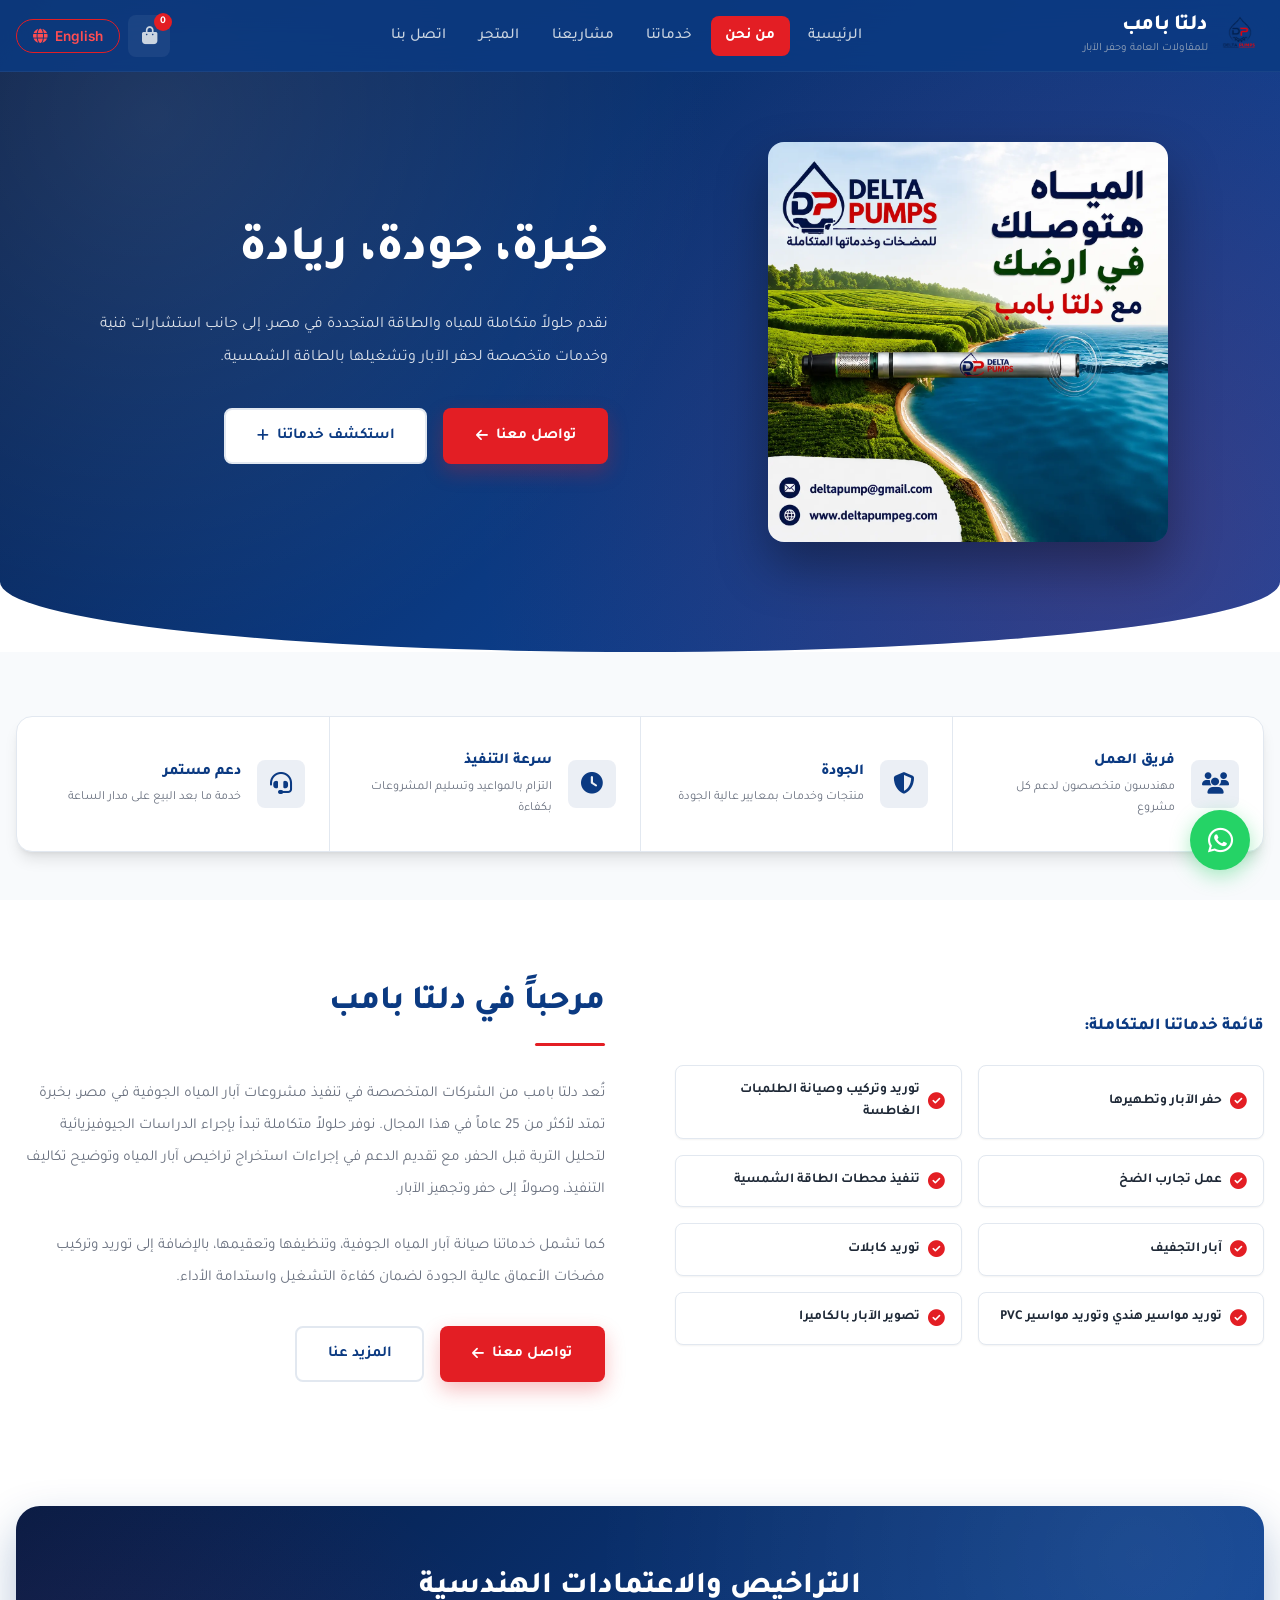
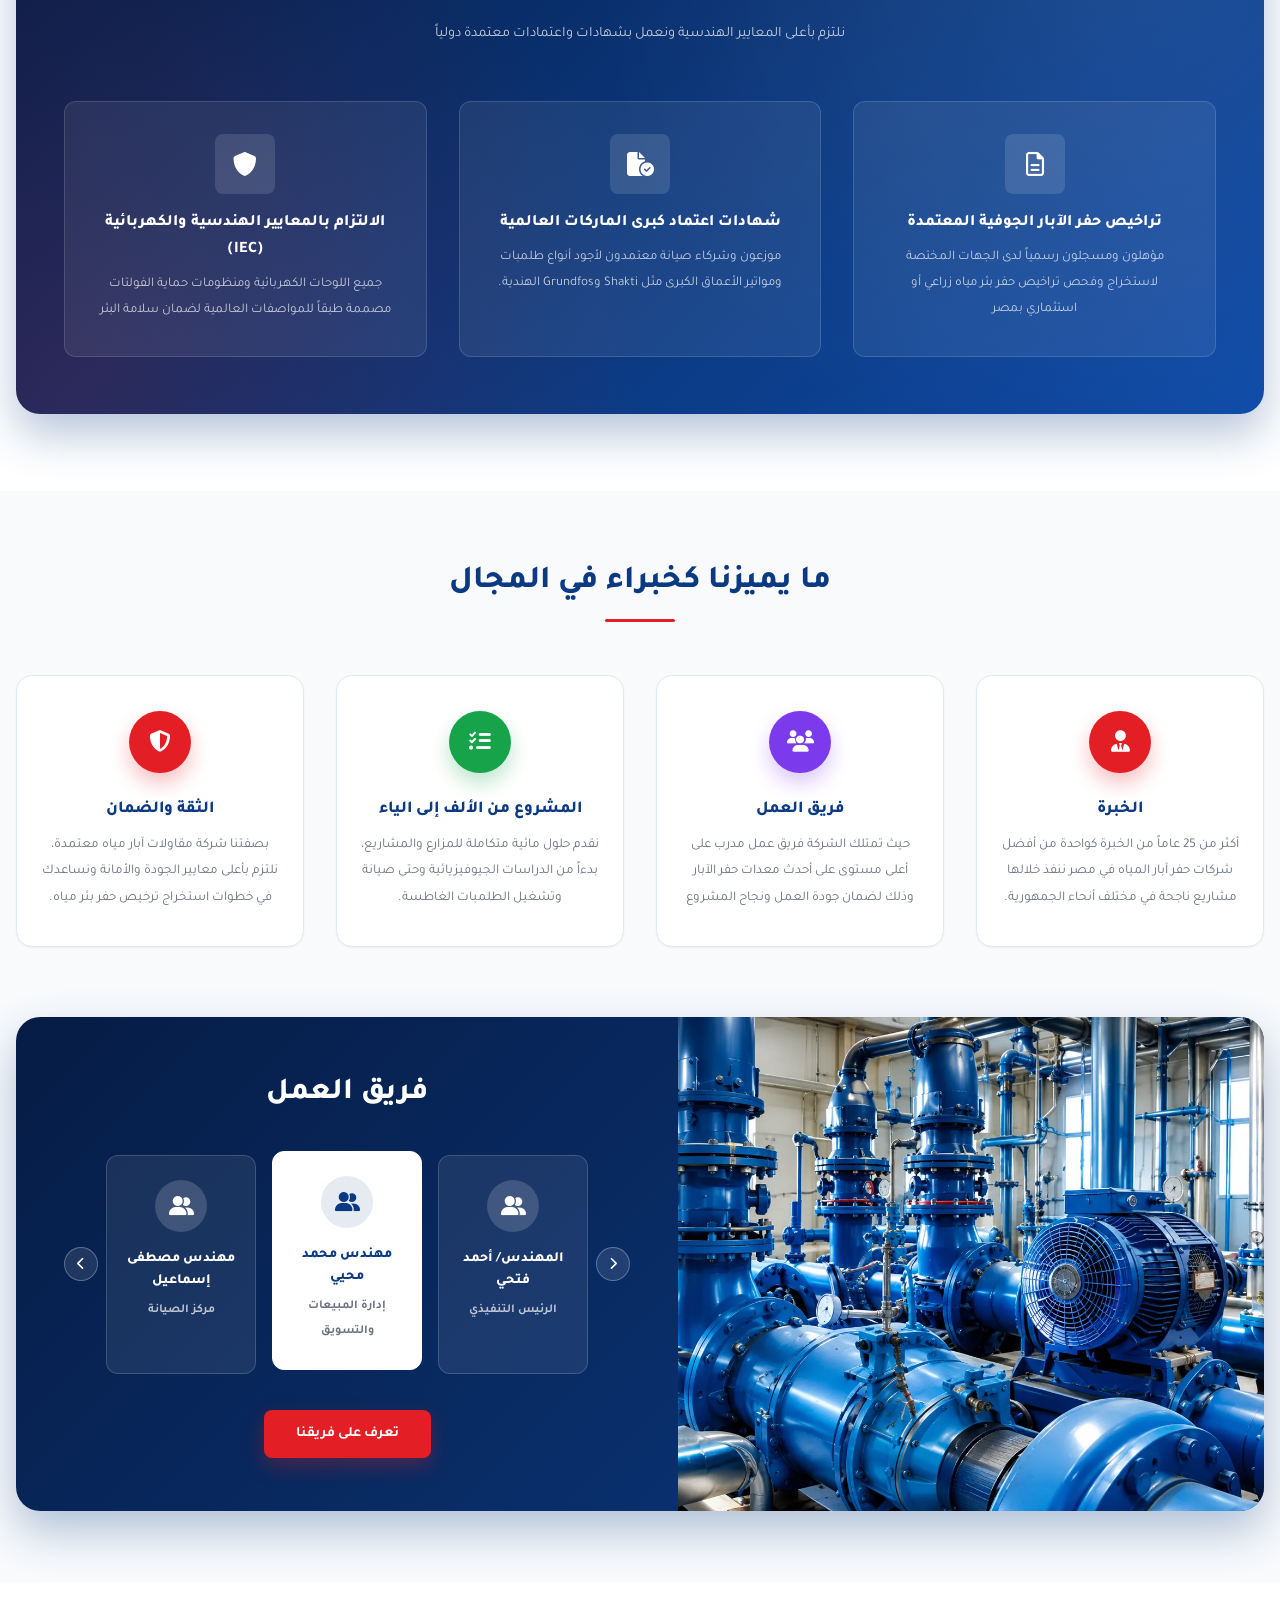
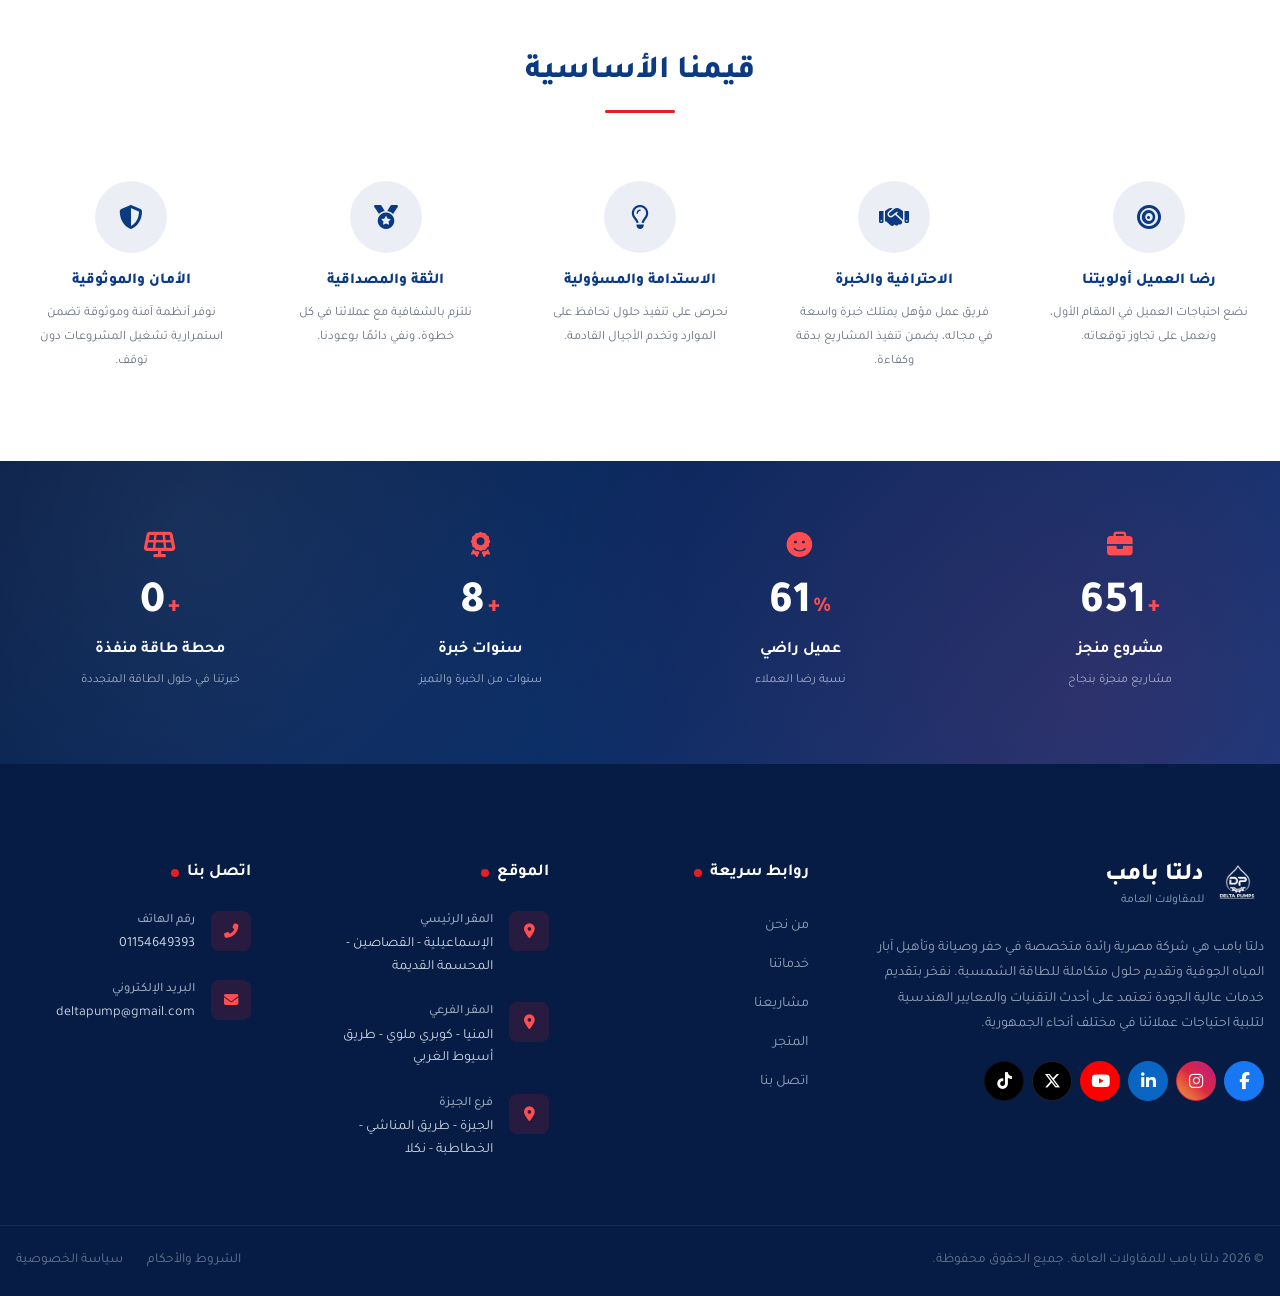
==== commit 6767ad6c: "Update services, projects, contact details, team and redesign About page Services page: - Remove thr" ====
--- a/about.html
+++ b/about.html
@@ -132,22 +132,65 @@
     <section class="about-hero">
       <div class="about-hero-bg"></div>
       <div class="container">
-        <div class="about-hero-content">
-          <h1
-            class="about-hero-title"
-            data-ar="خبرة، جودة، ريادة"
-            data-en="Experience, Trust, Sustainability"
-          >
-            خبرة، جودة، ريادة
-          </h1>
-          <p
-            class="about-hero-subtitle"
-            data-ar="نقدم حلولاً متكاملة للمياه والطاقة المتجددة في مصر، إلى جانب استشارات فنية وخدمات متخصصة لحفر الآبار وتشغيلها بالطاقة الشمسية."
-            data-en="The leading company in Egypt for water and renewable energy solutions. We provide technical consultations and integrated services including well drilling and solar energy operation costs."
-          >
-            الشركة الرائدة في مصر لحلول المياه والطاقة المتجددة. نقدم استشارات
-            فنية وخدمات متكاملة تشمل تكلفة حفر بئر وتشغيله بالطاقة الشمسية.
-          </p>
+        <div class="about-hero-grid">
+          <div class="about-hero-content">
+            <h1 class="about-hero-title" data-ar="خبرة، جودة، ريادة" data-en="Experience, Quality, Leadership">
+              خبرة، جودة، ريادة
+            </h1>
+            <p class="about-hero-subtitle" data-ar="نقدم حلولاً متكاملة للمياه والطاقة المتجددة في مصر، إلى جانب استشارات فنية وخدمات متخصصة لحفر الآبار وتشغيلها بالطاقة الشمسية." data-en="We deliver integrated water and renewable energy solutions in Egypt, along with technical consultations and specialized well drilling and solar operation services.">
+              نقدم حلولاً متكاملة للمياه والطاقة المتجددة في مصر، إلى جانب
+              استشارات فنية وخدمات متخصصة لحفر الآبار وتشغيلها بالطاقة الشمسية.
+            </p>
+            <div class="about-hero-buttons">
+              <a href="contact.html" class="btn-primary-about">
+                <span data-ar="تواصل معنا" data-en="Contact Us">تواصل معنا</span>
+                <i class="fas fa-arrow-left"></i>
+              </a>
+              <a href="services.html" class="btn-outline-about">
+                <span data-ar="استكشف خدماتنا" data-en="Explore Our Services">استكشف خدماتنا</span>
+                <i class="fas fa-plus"></i>
+              </a>
+            </div>
+          </div>
+          <div class="about-hero-visual">
+            <img src="assets/images/about.webp" alt="دلتا بامب للمضخات وخدماتها المتكاملة" />
+          </div>
+        </div>
+      </div>
+    </section>
+
+    <!-- ============ FEATURE STRIP ============ -->
+    <section class="about-strip-section">
+      <div class="container">
+        <div class="about-strip">
+          <div class="strip-item">
+            <div class="strip-icon"><i class="fas fa-users"></i></div>
+            <div class="strip-text">
+              <h3 data-ar="فريق العمل" data-en="Our Team">فريق العمل</h3>
+              <p data-ar="مهندسون متخصصون لدعم كل مشروع" data-en="Specialized engineers supporting every project">مهندسون متخصصون لدعم كل مشروع</p>
+            </div>
+          </div>
+          <div class="strip-item">
+            <div class="strip-icon"><i class="fas fa-shield-halved"></i></div>
+            <div class="strip-text">
+              <h3 data-ar="الجودة" data-en="Quality">الجودة</h3>
+              <p data-ar="منتجات وخدمات بمعايير عالية الجودة" data-en="Products and services built to high quality standards">منتجات وخدمات بمعايير عالية الجودة</p>
+            </div>
+          </div>
+          <div class="strip-item">
+            <div class="strip-icon"><i class="fas fa-clock"></i></div>
+            <div class="strip-text">
+              <h3 data-ar="سرعة التنفيذ" data-en="Fast Delivery">سرعة التنفيذ</h3>
+              <p data-ar="التزام بالمواعيد وتسليم المشروعات بكفاءة" data-en="On-time commitment and efficient project delivery">التزام بالمواعيد وتسليم المشروعات بكفاءة</p>
+            </div>
+          </div>
+          <div class="strip-item">
+            <div class="strip-icon"><i class="fas fa-headset"></i></div>
+            <div class="strip-text">
+              <h3 data-ar="دعم مستمر" data-en="Ongoing Support">دعم مستمر</h3>
+              <p data-ar="خدمة ما بعد البيع على مدار الساعة" data-en="Round-the-clock after-sales service">خدمة ما بعد البيع على مدار الساعة</p>
+            </div>
+          </div>
         </div>
       </div>
     </section>
@@ -156,119 +199,70 @@
     <section class="about-welcome-section">
       <div class="container">
         <div class="about-welcome-grid">
-          <!-- Image Column -->
-          <div class="about-welcome-image">
-            <img src="assets/images/about.webp" alt="دلتا بامب للمقاولات" />
-          </div>
-          <!-- Content Column -->
           <div class="about-welcome-content">
-            <h2
-              class="about-welcome-title"
-              data-ar="مرحباً في دلتا بامب"
-              data-en="Welcome to Delta Pump"
-            >
+            <h2 class="about-welcome-title" data-ar="مرحباً في دلتا بامب" data-en="Welcome to Delta Pump">
               مرحباً في دلتا بامب
             </h2>
-            <p
-              class="about-welcome-text"
-              data-ar="تُعد دلتا بامب من الشركات المتخصصة في تنفيذ مشروعات آبار المياه الجوفية في مصر، بخبرة تمتد لأكثر من 25 عاماً في هذا المجال. نوفر حلولاً متكاملة تبدأ بإجراء الدراسات الجيوفيزيائية لتحليل التربة قبل الحفر، مع تقديم الدعم في إجراءات استخراج تراخيص آبار المياه وتوضيح تكاليف التنفيذ، وصولاً إلى حفر وتجهيز الآبار. كما تشمل خدماتنا صيانة آبار المياه الجوفية، وتنظيفها وتعقيمها، بالإضافة إلى توريد وتركيب مضخات الأعماق عالية الجودة لضمان كفاءة التشغيل واستدامة الأداء."
-              data-en="Delta Pump is one of the accredited water well contracting companies in Egypt. We are proud to be a company specialized in groundwater well drilling with over 25 years of experience. We provide integrated solutions including geophysical studies of soil before drilling, assistance in obtaining well drilling permits, and clarifying agricultural water well drilling costs. Our services extend to groundwater well maintenance, well sterilization, and supplying the best deep pumps."
-            >
-              دلتا بامب هي إحدى شركات مقاولات آبار المياه المعتمدة في مصر، ونفخر
-              بكوننا شركة متخصصة في حفر الآبار الجوفية بخبرة تتجاوز 25 عاماً.
-              نقدم حلولاً متكاملة تشمل الدراسات الجيوفيزيائية للتربة قبل الحفر
-              المساعدة في استخراج ترخيص حفر بئر مياه، وتوضيح تكلفة حفر بئر مياه
-              زراعي. خدماتنا تمتد لتشمل صيانة آبار المياه الجوفية، تطهير وتعقيم
-              الآبار، وتوريد أفضل طلمبات الأعماق.
+            <p class="about-welcome-text" data-ar="تُعد دلتا بامب من الشركات المتخصصة في تنفيذ مشروعات آبار المياه الجوفية في مصر، بخبرة تمتد لأكثر من 25 عاماً في هذا المجال. نوفر حلولاً متكاملة تبدأ بإجراء الدراسات الجيوفيزيائية لتحليل التربة قبل الحفر، مع تقديم الدعم في إجراءات استخراج تراخيص آبار المياه وتوضيح تكاليف التنفيذ، وصولاً إلى حفر وتجهيز الآبار." data-en="Delta Pump is a specialized company delivering groundwater well projects in Egypt, with more than 25 years of experience in the field. We provide integrated solutions starting with geophysical soil studies before drilling, support with well permit procedures and cost clarification, through to drilling and equipping the wells.">
+              تُعد دلتا بامب من الشركات المتخصصة في تنفيذ مشروعات آبار المياه
+              الجوفية في مصر، بخبرة تمتد لأكثر من 25 عاماً في هذا المجال. نوفر
+              حلولاً متكاملة تبدأ بإجراء الدراسات الجيوفيزيائية لتحليل التربة قبل
+              الحفر، مع تقديم الدعم في إجراءات استخراج تراخيص آبار المياه وتوضيح
+              تكاليف التنفيذ، وصولاً إلى حفر وتجهيز الآبار.
             </p>
-
-            <h3
-              class="services-list-title"
-              data-ar="قائمة خدماتنا المتكاملة:"
-              data-en="Our Integrated Services List:"
-            >
+            <p class="about-welcome-text" data-ar="كما تشمل خدماتنا صيانة آبار المياه الجوفية، وتنظيفها وتعقيمها، بالإضافة إلى توريد وتركيب مضخات الأعماق عالية الجودة لضمان كفاءة التشغيل واستدامة الأداء." data-en="Our services also cover groundwater well maintenance, cleaning and sterilization, as well as supplying and installing high-quality deep pumps to ensure operational efficiency and sustained performance.">
+              كما تشمل خدماتنا صيانة آبار المياه الجوفية، وتنظيفها وتعقيمها،
+              بالإضافة إلى توريد وتركيب مضخات الأعماق عالية الجودة لضمان كفاءة
+              التشغيل واستدامة الأداء.
+            </p>
+            <div class="about-welcome-buttons">
+              <a href="contact.html" class="btn-primary-about">
+                <span data-ar="تواصل معنا" data-en="Contact Us">تواصل معنا</span>
+                <i class="fas fa-arrow-left"></i>
+              </a>
+              <a href="services.html" class="btn-outline-about">
+                <span data-ar="المزيد عنا" data-en="More About Us">المزيد عنا</span>
+              </a>
+            </div>
+          </div>
+
+          <div class="about-welcome-list">
+            <h3 class="services-list-title" data-ar="قائمة خدماتنا المتكاملة:" data-en="Our Integrated Services List:">
               قائمة خدماتنا المتكاملة:
             </h3>
             <div class="services-checklist">
               <div class="checklist-item">
                 <i class="fas fa-check-circle"></i>
-                <span
-                  data-ar="حفر الآبار وتطهيرها"
-                  data-en="Well Drilling & Purification"
-                  >حفر الآبار وتطهيرها</span
-                >
-              </div>
-              <div class="checklist-item">
-                <i class="fas fa-check-circle"></i>
-                <span
-                  data-ar="توريد وتركيب وصيانة الطلمبات الغاطسة"
-                  data-en="Supply, Install & Maintain Submersible Pumps"
-                  >توريد وتركيب وصيانة الطلمبات الغاطسة</span
-                >
-              </div>
-              <div class="checklist-item">
-                <i class="fas fa-check-circle"></i>
-                <span data-ar="عمل تجارب الضخ" data-en="Pump Testing"
-                  >عمل تجارب الضخ</span
-                >
-              </div>
-              <div class="checklist-item">
-                <i class="fas fa-check-circle"></i>
-                <span
-                  data-ar="تنفيذ محطات الطاقة الشمسية"
-                  data-en="Solar Power Station Installation"
-                  >تنفيذ محطات الطاقة الشمسية</span
-                >
-              </div>
-              <div class="checklist-item">
-                <i class="fas fa-check-circle"></i>
-                <span data-ar="آبار التجفيف" data-en="Dewatering Wells"
-                  >آبار التجفيف</span
-                >
-              </div>
-              <div class="checklist-item">
-                <i class="fas fa-check-circle"></i>
-                <span data-ar="توريد كابلات" data-en="Cable Supply"
-                  >توريد كابلات</span
-                >
-              </div>
-              <div class="checklist-item">
-                <i class="fas fa-check-circle"></i>
-                <span
-                  data-ar="توريد مواسير هندي وتوريد مواسير PVC"
-                  data-en="Indian Pipe & PVC Pipe Supply"
-                  >توريد مواسير هندي وتوريد مواسير PVC</span
-                >
-              </div>
-              <div class="checklist-item">
-                <i class="fas fa-check-circle"></i>
-                <span
-                  data-ar="تصوير الآبار بالكاميرا"
-                  data-en="Well Camera Imaging"
-                  >تصوير الآبار بالكاميرا</span
-                >
-              </div>
-            </div>
-
-            <div class="about-welcome-buttons">
-              <a
-                href="index.html#contact"
-                class="btn-primary-about"
-                data-ar="تواصل معنا"
-                data-en="Contact Us"
-              >
-                <i class="fas fa-phone-alt"></i>
-                تواصل معنا
-              </a>
-              <a
-                href="services.html"
-                class="btn-outline-about"
-                data-ar="استكشف خدماتنا"
-                data-en="Explore Our Services"
-              >
-                استكشف خدماتنا
-                <i class="fas fa-arrow-left"></i>
-              </a>
+                <span data-ar="حفر الآبار وتطهيرها" data-en="Well Drilling & Purification">حفر الآبار وتطهيرها</span>
+              </div>
+              <div class="checklist-item">
+                <i class="fas fa-check-circle"></i>
+                <span data-ar="توريد وتركيب وصيانة الطلمبات الغاطسة" data-en="Supply, Install & Maintain Submersible Pumps">توريد وتركيب وصيانة الطلمبات الغاطسة</span>
+              </div>
+              <div class="checklist-item">
+                <i class="fas fa-check-circle"></i>
+                <span data-ar="عمل تجارب الضخ" data-en="Pump Testing">عمل تجارب الضخ</span>
+              </div>
+              <div class="checklist-item">
+                <i class="fas fa-check-circle"></i>
+                <span data-ar="تنفيذ محطات الطاقة الشمسية" data-en="Solar Power Station Installation">تنفيذ محطات الطاقة الشمسية</span>
+              </div>
+              <div class="checklist-item">
+                <i class="fas fa-check-circle"></i>
+                <span data-ar="آبار التجفيف" data-en="Dewatering Wells">آبار التجفيف</span>
+              </div>
+              <div class="checklist-item">
+                <i class="fas fa-check-circle"></i>
+                <span data-ar="توريد كابلات" data-en="Cable Supply">توريد كابلات</span>
+              </div>
+              <div class="checklist-item">
+                <i class="fas fa-check-circle"></i>
+                <span data-ar="توريد مواسير هندي وتوريد مواسير PVC" data-en="Indian Pipe & PVC Pipe Supply">توريد مواسير هندي وتوريد مواسير PVC</span>
+              </div>
+              <div class="checklist-item">
+                <i class="fas fa-check-circle"></i>
+                <span data-ar="تصوير الآبار بالكاميرا" data-en="Well Camera Imaging">تصوير الآبار بالكاميرا</span>
+              </div>
             </div>
           </div>
         </div>
@@ -277,85 +271,32 @@
 
     <!-- ============ LICENSES & ACCREDITATIONS SECTION ============ -->
     <section class="licenses-section">
-      <div class="licenses-bg"></div>
-      <div class="container">
-        <div class="licenses-header">
-          <h2
-            class="licenses-title"
-            data-ar="التراخيص والاعتمادات الهندسية"
-            data-en="Engineering Licenses & Accreditations"
-          >
-            التراخيص والاعتمادات الهندسية
-          </h2>
-          <p
-            class="licenses-subtitle"
-            data-ar="نلتزم بأعلى المعايير القانونية والفنية لضمان سلامة وأمان استثماراتك المائية"
-            data-en="We adhere to the highest legal and technical standards to ensure the safety and security of your water investments"
-          >
-            نلتزم بأعلى المعايير القانونية والفنية لضمان سلامة وأمان استثماراتك
-            المائية
-          </p>
-        </div>
-        <div class="licenses-grid">
-          <div class="license-card">
-            <div class="license-icon">
-              <i class="fa-regular fa-file-lines"></i>
-            </div>
-            <h3
-              class="license-title"
-              data-ar="تراخيص حفر الآبار الجوفية المعتمدة"
-              data-en="Accredited Groundwater Well Drilling Licenses"
-            >
-              تراخيص حفر الآبار الجوفية المعتمدة
-            </h3>
-            <p
-              class="license-desc"
-              data-ar="مؤهلون ومسجلون رسمياً لدى الجهات المختصة لاستخراج وفحص تراخيص حفر بئر مياه زراعي أو استثماري بمصر"
-              data-en="Officially qualified and registered with competent authorities to obtain and inspect agricultural or investment water well drilling permits in Egypt"
-            >
-              مؤهلون ومسجلون رسمياً لدى الجهات المختصة لاستخراج وفحص تراخيص حفر
-              بئر مياه زراعي أو استثماري بمصر
+      <div class="container">
+        <div class="licenses-panel">
+          <div class="licenses-header">
+            <h2 class="licenses-title" data-ar="التراخيص والاعتمادات الهندسية" data-en="Engineering Licenses & Accreditations">
+              التراخيص والاعتمادات الهندسية
+            </h2>
+            <p class="licenses-subtitle" data-ar="نلتزم بأعلى المعايير الهندسية ونعمل بشهادات واعتمادات معتمدة دولياً" data-en="We adhere to the highest engineering standards and work with internationally accredited certifications">
+              نلتزم بأعلى المعايير الهندسية ونعمل بشهادات واعتمادات معتمدة دولياً
             </p>
           </div>
-          <div class="license-card">
-            <div class="license-icon">
-              <i class="fa-solid fa-file-circle-check"></i>
-            </div>
-            <h3
-              class="license-title"
-              data-ar="شهادات اعتماد كبرى الماركات العالمية"
-              data-en="Major Global Brand Accreditation Certificates"
-            >
-              شهادات اعتماد كبرى الماركات العالمية
-            </h3>
-            <p
-              class="license-desc"
-              data-ar="موزعون وشركاء صيانة معتمدون لأجود أنواع طلمبات ومواتير الأعماق الكبرى مثل Shakti وGrundfos الهندية."
-              data-en="Authorized distributors and maintenance partners for the finest deep pumps and motors such as Shakti and Grundfos."
-            >
-              موزعون وشركاء صيانة معتمدون لأجود أنواع طلمبات ومواتير الأعماق
-              الكبرى مثل Shakti وGrundfos الهندية.
-            </p>
-          </div>
-          <div class="license-card">
-            <div class="license-icon">
-              <i class="fa-solid fa-shield"></i>
-            </div>
-            <h3
-              class="license-title"
-              data-ar="الالتزام بالمعايير الهندسية والكهربائية (IEC)"
-              data-en="Compliance with Engineering & Electrical Standards (IEC)"
-            >
-              الالتزام بالمعايير الهندسية والكهربائية (IEC)
-            </h3>
-            <p
-              class="license-desc"
-              data-ar="جميع اللوحات الكهربائية ومنظومات حماية الفولتات مصممة طبقاً للمواصفات العالمية لضمان سلامة البئر"
-              data-en="All electrical panels and voltage protection systems are designed according to international specifications to ensure well safety"
-            >
-              جميع اللوحات الكهربائية ومنظومات حماية الفولتات مصممة طبقاً
-              للمواصفات العالمية لضمان سلامة البئر
-            </p>
+          <div class="licenses-grid">
+            <div class="license-card">
+              <div class="license-icon"><i class="fa-regular fa-file-lines"></i></div>
+              <h3 class="license-title" data-ar="تراخيص حفر الآبار الجوفية المعتمدة" data-en="Accredited Groundwater Well Drilling Licenses">تراخيص حفر الآبار الجوفية المعتمدة</h3>
+              <p class="license-desc" data-ar="مؤهلون ومسجلون رسمياً لدى الجهات المختصة لاستخراج وفحص تراخيص حفر بئر مياه زراعي أو استثماري بمصر" data-en="Officially qualified and registered with competent authorities to obtain and inspect agricultural or investment water well drilling permits in Egypt">مؤهلون ومسجلون رسمياً لدى الجهات المختصة لاستخراج وفحص تراخيص حفر بئر مياه زراعي أو استثماري بمصر</p>
+            </div>
+            <div class="license-card">
+              <div class="license-icon"><i class="fa-solid fa-file-circle-check"></i></div>
+              <h3 class="license-title" data-ar="شهادات اعتماد كبرى الماركات العالمية" data-en="Major Global Brand Accreditation Certificates">شهادات اعتماد كبرى الماركات العالمية</h3>
+              <p class="license-desc" data-ar="موزعون وشركاء صيانة معتمدون لأجود أنواع طلمبات ومواتير الأعماق الكبرى مثل Shakti وGrundfos الهندية." data-en="Authorized distributors and maintenance partners for the finest deep pumps and motors such as Shakti and Grundfos.">موزعون وشركاء صيانة معتمدون لأجود أنواع طلمبات ومواتير الأعماق الكبرى مثل Shakti وGrundfos الهندية.</p>
+            </div>
+            <div class="license-card">
+              <div class="license-icon"><i class="fa-solid fa-shield"></i></div>
+              <h3 class="license-title" data-ar="الالتزام بالمعايير الهندسية والكهربائية (IEC)" data-en="Compliance with Engineering & Electrical Standards (IEC)">الالتزام بالمعايير الهندسية والكهربائية (IEC)</h3>
+              <p class="license-desc" data-ar="جميع اللوحات الكهربائية ومنظومات حماية الفولتات مصممة طبقاً للمواصفات العالمية لضمان سلامة البئر" data-en="All electrical panels and voltage protection systems are designed according to international specifications to ensure well safety">جميع اللوحات الكهربائية ومنظومات حماية الفولتات مصممة طبقاً للمواصفات العالمية لضمان سلامة البئر</p>
+            </div>
           </div>
         </div>
       </div>
@@ -364,80 +305,30 @@
     <!-- ============ WHAT DISTINGUISHES US SECTION ============ -->
     <section class="distinguishes-section">
       <div class="container">
-        <h2
-          class="section-title-center"
-          data-ar="ما يميزنا كخبراء في المجال"
-          data-en="What Distinguishes Us as Field Experts"
-        >
+        <h2 class="section-title-center" data-ar="ما يميزنا كخبراء في المجال" data-en="What Distinguishes Us as Field Experts">
           ما يميزنا كخبراء في المجال
         </h2>
+        <div class="section-underline"></div>
         <div class="distinguishes-grid">
           <div class="distinguish-card">
-            <div class="distinguish-header">
-              <h3 data-ar="الخبرة" data-en="Experience">الخبرة</h3>
-              <div class="distinguish-icon">
-                <i class="fas fa-user-tie"></i>
-              </div>
-            </div>
-            <p
-              data-ar="أكثر من 25 عاماً من الخبرة كواحدة من أفضل شركات حفر آبار المياه في مصر ننفذ خلالها مشاريع ناجحة في مختلف أنحاء الجمهورية."
-              data-en="Over 25 years of experience as one of the best water well drilling companies in Egypt, executing successful projects across the country."
-            >
-              أكثر من 25 عاماً من الخبرة كواحدة من أفضل شركات حفر آبار المياه في
-              مصر ننفذ خلالها مشاريع ناجحة في مختلف أنحاء الجمهورية.
-            </p>
+            <div class="distinguish-icon "><i class="fas fa-user-tie"></i></div>
+            <h3 data-ar="الخبرة" data-en="Experience">الخبرة</h3>
+            <p data-ar="أكثر من 25 عاماً من الخبرة كواحدة من أفضل شركات حفر آبار المياه في مصر ننفذ خلالها مشاريع ناجحة في مختلف أنحاء الجمهورية." data-en="Over 25 years of experience as one of the best water well drilling companies in Egypt, executing successful projects across the country.">أكثر من 25 عاماً من الخبرة كواحدة من أفضل شركات حفر آبار المياه في مصر ننفذ خلالها مشاريع ناجحة في مختلف أنحاء الجمهورية.</p>
           </div>
           <div class="distinguish-card">
-            <div class="distinguish-header">
-              <h3 data-ar="الثقة والضمان" data-en="Trust & Warranty">
-                الثقة والضمان
-              </h3>
-              <div class="distinguish-icon">
-                <i class="fas fa-shield-alt"></i>
-              </div>
-            </div>
-            <p
-              data-ar="بصفتنا شركة مقاولات آبار مياه معتمدة، نلتزم بأعلى معايير الجودة والأمانة ونساعدك في خطوات استخراج ترخيص حفر بئر مياه."
-              data-en="As an accredited water well contracting company, we adhere to the highest quality and integrity standards and help you with well drilling permit steps."
-            >
-              بصفتنا شركة مقاولات آبار مياه معتمدة، نلتزم بأعلى معايير الجودة
-              والأمانة ونساعدك في خطوات استخراج ترخيص حفر بئر مياه.
-            </p>
+            <div class="distinguish-icon icon-purple"><i class="fas fa-users"></i></div>
+            <h3 data-ar="فريق العمل" data-en="Our Team">فريق العمل</h3>
+            <p data-ar="حيث تمتلك الشركة فريق عمل مدرب على أعلى مستوى على أحدث معدات حفر الآبار وذلك لضمان جودة العمل ونجاح المشروع" data-en="The company has a team trained at the highest level on the latest well drilling equipment to ensure work quality and project success">حيث تمتلك الشركة فريق عمل مدرب على أعلى مستوى على أحدث معدات حفر الآبار وذلك لضمان جودة العمل ونجاح المشروع</p>
           </div>
           <div class="distinguish-card">
-            <div class="distinguish-header">
-              <h3 data-ar="فريق العمل" data-en="Our Team">فريق العمل</h3>
-              <div class="distinguish-icon icon-purple">
-                <i class="fas fa-users"></i>
-              </div>
-            </div>
-            <p
-              data-ar="حيث تمتلك الشركة فريق عمل مدرب على أعلى مستوى على أحدث معدات حفر الآبار وذلك لضمان جودة العمل ونجاح المشروع"
-              data-en="The company has a team trained at the highest level on the latest well drilling equipment to ensure work quality and project success"
-            >
-              حيث تمتلك الشركة فريق عمل مدرب على أعلى مستوى على أحدث معدات حفر
-              الآبار وذلك لضمان جودة العمل ونجاح المشروع
-            </p>
+            <div class="distinguish-icon icon-green"><i class="fas fa-tasks"></i></div>
+            <h3 data-ar="المشروع من الألف إلى الياء" data-en="Complete Project Management">المشروع من الألف إلى الياء</h3>
+            <p data-ar="نقدم حلول مائية متكاملة للمزارع والمشاريع، بدءاً من الدراسات الجيوفيزيائية وحتى صيانة وتشغيل الطلمبات الغاطسة." data-en="We provide integrated water solutions for farms and projects, from geophysical studies to maintenance and operation of submersible pumps.">نقدم حلول مائية متكاملة للمزارع والمشاريع، بدءاً من الدراسات الجيوفيزيائية وحتى صيانة وتشغيل الطلمبات الغاطسة.</p>
           </div>
           <div class="distinguish-card">
-            <div class="distinguish-header">
-              <h3
-                data-ar="المشروع من الألف إلى الياء"
-                data-en="Complete Project Management"
-              >
-                المشروع من الألف إلى الياء
-              </h3>
-              <div class="distinguish-icon icon-green">
-                <i class="fas fa-tasks"></i>
-              </div>
-            </div>
-            <p
-              data-ar="نقدم حلول مائية متكاملة للمزارع والمشاريع، بدءاً من الدراسات الجيوفيزيائية وحتى صيانة وتشغيل الطلمبات الغاطسة."
-              data-en="We provide integrated water solutions for farms and projects, from geophysical studies to maintenance and operation of submersible pumps."
-            >
-              نقدم حلول مائية متكاملة للمزارع والمشاريع، بدءاً من الدراسات
-              الجيوفيزيائية وحتى صيانة وتشغيل الطلمبات الغاطسة.
-            </p>
+            <div class="distinguish-icon "><i class="fas fa-shield-alt"></i></div>
+            <h3 data-ar="الثقة والضمان" data-en="Trust & Warranty">الثقة والضمان</h3>
+            <p data-ar="بصفتنا شركة مقاولات آبار مياه معتمدة، نلتزم بأعلى معايير الجودة والأمانة ونساعدك في خطوات استخراج ترخيص حفر بئر مياه." data-en="As an accredited water well contracting company, we adhere to the highest quality and integrity standards and help you with well drilling permit steps.">بصفتنا شركة مقاولات آبار مياه معتمدة، نلتزم بأعلى معايير الجودة والأمانة ونساعدك في خطوات استخراج ترخيص حفر بئر مياه.</p>
           </div>
         </div>
       </div>
@@ -446,61 +337,41 @@
     <!-- ============ OUR TEAM SECTION ============ -->
     <section class="team-section">
       <div class="container">
-        <h2 class="section-title-center" data-ar="فريق العمل" data-en="Our Team">
-          فريق العمل
-        </h2>
-        <div class="team-carousel">
-          <button
-            class="team-arrow team-arrow-prev"
-            id="team-prev"
-            aria-label="Previous"
-          >
-            <i class="fas fa-chevron-right"></i>
-          </button>
-          <div class="team-track" id="team-track">
-            <div class="team-card">
-              <div class="team-avatar">
-                <i class="fas fa-user-group"></i>
-              </div>
-              <h3
-                class="team-name"
-                data-ar="المهندس/ رضا ملاح"
-                data-en="Eng. Reda Mallah"
-              >
-                المهندس/ رضا ملاح
-              </h3>
-              <span class="team-role" data-ar="الرئيس التنفيذي" data-en="CEO"
-                >الرئيس التنفيذي</span
-              >
-            </div>
-            <div class="team-card">
-              <div class="team-avatar">
-                <i class="fas fa-user-group"></i>
-              </div>
-              <h3 class="team-name" data-ar="عمر رضا" data-en="Omar Reda">
-                عمر رضا
-              </h3>
-              <span class="team-role" data-ar="IT" data-en="IT">IT</span>
-            </div>
-            <div class="team-card">
-              <div class="team-avatar">
-                <i class="fas fa-user-group"></i>
-              </div>
-              <h3 class="team-name" data-ar="ايمان رزق" data-en="Eman Rezk">
-                ايمان رزق
-              </h3>
-              <span class="team-role" data-ar="تسويق" data-en="Marketing"
-                >تسويق</span
-              >
-            </div>
-          </div>
-          <button
-            class="team-arrow team-arrow-next"
-            id="team-next"
-            aria-label="Next"
-          >
-            <i class="fas fa-chevron-left"></i>
-          </button>
+        <div class="team-panel">
+          <div class="team-panel-visual">
+            <img src="assets/images/pumps.webp" alt="محطات ومضخات دلتا بامب" />
+          </div>
+          <div class="team-panel-content">
+            <h2 class="team-panel-title" data-ar="فريق العمل" data-en="Our Team">فريق العمل</h2>
+            <div class="team-carousel">
+              <button class="team-arrow team-arrow-prev" id="team-prev" aria-label="Previous">
+                <i class="fas fa-chevron-right"></i>
+              </button>
+              <div class="team-track" id="team-track">
+                <div class="team-card">
+                  <div class="team-avatar"><i class="fas fa-user-group"></i></div>
+                  <h3 class="team-name" data-ar="المهندس/ أحمد فتحي" data-en="Eng. Ahmed Fathy">المهندس/ أحمد فتحي</h3>
+                  <span class="team-role" data-ar="الرئيس التنفيذي" data-en="CEO">الرئيس التنفيذي</span>
+                </div>
+                <div class="team-card active">
+                  <div class="team-avatar"><i class="fas fa-user-group"></i></div>
+                  <h3 class="team-name" data-ar="مهندس محمد محيي" data-en="Eng. Mohamed Mohie">مهندس محمد محيي</h3>
+                  <span class="team-role" data-ar="إدارة المبيعات والتسويق" data-en="Sales & Marketing Management">إدارة المبيعات والتسويق</span>
+                </div>
+                <div class="team-card">
+                  <div class="team-avatar"><i class="fas fa-user-group"></i></div>
+                  <h3 class="team-name" data-ar="مهندس مصطفى إسماعيل" data-en="Eng. Mostafa Ismail">مهندس مصطفى إسماعيل</h3>
+                  <span class="team-role" data-ar="مركز الصيانة" data-en="Maintenance Center">مركز الصيانة</span>
+                </div>
+              </div>
+              <button class="team-arrow team-arrow-next" id="team-next" aria-label="Next">
+                <i class="fas fa-chevron-left"></i>
+              </button>
+            </div>
+            <a href="contact.html" class="btn-team">
+              <span data-ar="تعرف على فريقنا" data-en="Meet Our Team">تعرف على فريقنا</span>
+            </a>
+          </div>
         </div>
       </div>
     </section>
@@ -508,90 +379,35 @@
     <!-- ============ CORE VALUES SECTION ============ -->
     <section class="values-section">
       <div class="container">
-        <h2
-          class="section-title-center"
-          data-ar="قيمنا الأساسية"
-          data-en="Our Core Values"
-        >
+        <h2 class="section-title-center" data-ar="قيمنا الأساسية" data-en="Our Core Values">
           قيمنا الأساسية
         </h2>
+        <div class="section-underline"></div>
         <div class="values-grid">
           <div class="value-card">
-            <div class="value-icon">
-              <i class="fas fa-medal"></i>
-            </div>
-            <h3
-              class="value-title"
-              data-ar="الثقة والمصداقية"
-              data-en="Trust & Credibility"
-            >
-              الثقة والمصداقية
-            </h3>
-            <p
-              class="value-desc"
-              data-ar="نلتزم بالشفافية مع عملائنا في كل خطوة، ونفي دائمًا بوعودنا."
-              data-en="We are committed to transparency with our clients at every step, and we always keep our promises."
-            >
-              نلتزم بالشفافية مع عملائنا في كل خطوة، ونفي دائمًا بوعودنا.
-            </p>
+            <div class="value-icon"><i class="fas fa-bullseye"></i></div>
+            <h3 class="value-title" data-ar="رضا العميل أولويتنا" data-en="Client Satisfaction First">رضا العميل أولويتنا</h3>
+            <p class="value-desc" data-ar="نضع احتياجات العميل في المقام الأول، ونعمل على تجاوز توقعاته." data-en="We put the client needs first and work to exceed their expectations.">نضع احتياجات العميل في المقام الأول، ونعمل على تجاوز توقعاته.</p>
           </div>
           <div class="value-card">
-            <div class="value-icon">
-              <i class="far fa-lightbulb"></i>
-            </div>
-            <h3
-              class="value-title"
-              data-ar="الاستدامة والمسؤولية"
-              data-en="Sustainability & Responsibility"
-            >
-              الاستدامة والمسؤولية
-            </h3>
-            <p
-              class="value-desc"
-              data-ar="نحرص على تنفيذ حلول تحافظ على الموارد وتخدم الأجيال القادمة."
-              data-en="We strive to implement solutions that preserve resources and serve future generations."
-            >
-              نحرص على تنفيذ حلول تحافظ على الموارد وتخدم الأجيال القادمة.
-            </p>
+            <div class="value-icon"><i class="fas fa-handshake"></i></div>
+            <h3 class="value-title" data-ar="الاحترافية والخبرة" data-en="Professionalism & Expertise">الاحترافية والخبرة</h3>
+            <p class="value-desc" data-ar="فريق عمل مؤهل يمتلك خبرة واسعة في مجاله، يضمن تنفيذ المشاريع بدقة وكفاءة." data-en="A qualified team with extensive experience in its field, ensuring projects are executed with precision and efficiency.">فريق عمل مؤهل يمتلك خبرة واسعة في مجاله، يضمن تنفيذ المشاريع بدقة وكفاءة.</p>
           </div>
           <div class="value-card">
-            <div class="value-icon">
-              <i class="fas fa-handshake"></i>
-            </div>
-            <h3
-              class="value-title"
-              data-ar="الاحترافية والخبرة"
-              data-en="Professionalism & Expertise"
-            >
-              الاحترافية والخبرة
-            </h3>
-            <p
-              class="value-desc"
-              data-ar="فريق عمل مؤهل يمتلك خبرة واسعة في مجاله، يضمن تنفيذ المشاريع بدقة وكفاءة."
-              data-en="A qualified team with extensive experience in its field, ensuring projects are executed with precision and efficiency."
-            >
-              فريق عمل مؤهل يمتلك خبرة واسعة في مجاله، يضمن تنفيذ المشاريع بدقة
-              وكفاءة.
-            </p>
+            <div class="value-icon"><i class="far fa-lightbulb"></i></div>
+            <h3 class="value-title" data-ar="الاستدامة والمسؤولية" data-en="Sustainability & Responsibility">الاستدامة والمسؤولية</h3>
+            <p class="value-desc" data-ar="نحرص على تنفيذ حلول تحافظ على الموارد وتخدم الأجيال القادمة." data-en="We strive to implement solutions that preserve resources and serve future generations.">نحرص على تنفيذ حلول تحافظ على الموارد وتخدم الأجيال القادمة.</p>
           </div>
           <div class="value-card">
-            <div class="value-icon">
-              <i class="fas fa-leaf"></i>
-            </div>
-            <h3
-              class="value-title"
-              data-ar="رضا العميل أولويتنا"
-              data-en="Client Satisfaction First"
-            >
-              رضا العميل أولويتنا
-            </h3>
-            <p
-              class="value-desc"
-              data-ar="نضع احتياجات العميل في المقام الأول، ونعمل على تجاوز توقعاته."
-              data-en="We put the client's needs first and work to exceed their expectations."
-            >
-              نضع احتياجات العميل في المقام الأول، ونعمل على تجاوز توقعاته.
-            </p>
+            <div class="value-icon"><i class="fas fa-medal"></i></div>
+            <h3 class="value-title" data-ar="الثقة والمصداقية" data-en="Trust & Credibility">الثقة والمصداقية</h3>
+            <p class="value-desc" data-ar="نلتزم بالشفافية مع عملائنا في كل خطوة، ونفي دائمًا بوعودنا." data-en="We are committed to transparency with our clients at every step, and we always keep our promises.">نلتزم بالشفافية مع عملائنا في كل خطوة، ونفي دائمًا بوعودنا.</p>
+          </div>
+          <div class="value-card">
+            <div class="value-icon"><i class="fas fa-shield-halved"></i></div>
+            <h3 class="value-title" data-ar="الأمان والموثوقية" data-en="Safety & Reliability">الأمان والموثوقية</h3>
+            <p class="value-desc" data-ar="نوفر أنظمة آمنة وموثوقة تضمن استمرارية تشغيل المشروعات دون توقف." data-en="We deliver safe, reliable systems that keep projects running without interruption.">نوفر أنظمة آمنة وموثوقة تضمن استمرارية تشغيل المشروعات دون توقف.</p>
           </div>
         </div>
       </div>
@@ -602,78 +418,36 @@
       <div class="container">
         <div class="about-stats-grid">
           <div class="about-stat" data-target="820">
-            <div class="about-stat-icon"><i class="fas fa-user-tie"></i></div>
-            <span class="about-stat-number">0</span
-            ><span class="about-stat-suffix">+</span>
-            <p
-              class="about-stat-label"
-              data-ar="مشروع منجز"
-              data-en="Completed Projects"
-            >
-              مشروع منجز
-            </p>
-            <span
-              class="about-stat-sub"
-              data-ar="مشاريع منجزة بنجاح"
-              data-en="Successfully completed projects"
-              >مشاريع منجزة بنجاح</span
-            >
+            <div class="about-stat-icon"><i class="fas fa-briefcase"></i></div>
+            <div class="about-stat-value">
+              <span class="about-stat-number">0</span><span class="about-stat-suffix">+</span>
+            </div>
+            <p class="about-stat-label" data-ar="مشروع منجز" data-en="Completed Projects">مشروع منجز</p>
+            <span class="about-stat-sub" data-ar="مشاريع منجزة بنجاح" data-en="Successfully completed projects">مشاريع منجزة بنجاح</span>
           </div>
           <div class="about-stat" data-target="98" data-suffix="%">
-            <div class="about-stat-icon"><i class="fas fa-users"></i></div>
-            <span class="about-stat-number">0</span
-            ><span class="about-stat-suffix">%</span>
-            <p
-              class="about-stat-label"
-              data-ar="عميل راضي"
-              data-en="Client Satisfaction"
-            >
-              عميل راضي
-            </p>
-            <span
-              class="about-stat-sub"
-              data-ar="نسبة رضا العملاء"
-              data-en="Client satisfaction rate"
-              >نسبة رضا العملاء</span
-            >
+            <div class="about-stat-icon"><i class="fas fa-face-smile"></i></div>
+            <div class="about-stat-value">
+              <span class="about-stat-number">0</span><span class="about-stat-suffix">%</span>
+            </div>
+            <p class="about-stat-label" data-ar="عميل راضي" data-en="Client Satisfaction">عميل راضي</p>
+            <span class="about-stat-sub" data-ar="نسبة رضا العملاء" data-en="Client satisfaction rate">نسبة رضا العملاء</span>
           </div>
           <div class="about-stat" data-target="25">
             <div class="about-stat-icon"><i class="fas fa-award"></i></div>
-            <span class="about-stat-number">0</span
-            ><span class="about-stat-suffix">+</span>
-            <p
-              class="about-stat-label"
-              data-ar="سنوات خبرة"
-              data-en="Years of Experience"
-            >
-              سنوات خبرة
-            </p>
-            <span
-              class="about-stat-sub"
-              data-ar="سنوات من الخبرة والتميز"
-              data-en="Years of experience and excellence"
-              >سنوات من الخبرة والتميز</span
-            >
+            <div class="about-stat-value">
+              <span class="about-stat-number">0</span><span class="about-stat-suffix">+</span>
+            </div>
+            <p class="about-stat-label" data-ar="سنوات خبرة" data-en="Years of Experience">سنوات خبرة</p>
+            <span class="about-stat-sub" data-ar="سنوات من الخبرة والتميز" data-en="Years of experience and excellence">سنوات من الخبرة والتميز</span>
           </div>
           <div class="about-stat" data-target="150">
-            <div class="about-stat-icon">
-              <i class="fas fa-solar-panel"></i>
-            </div>
-            <span class="about-stat-number">0</span
-            ><span class="about-stat-suffix">+</span>
-            <p
-              class="about-stat-label"
-              data-ar="محطة طاقة منفذة"
-              data-en="Power Stations Built"
-            >
-              محطة طاقة منفذة
-            </p>
-            <span
-              class="about-stat-sub"
-              data-ar="خبرتنا في حلول الطاقة المتجددة"
-              data-en="Our expertise in renewable energy solutions"
-              >خبرتنا في حلول الطاقة المتجددة</span
-            >
+            <div class="about-stat-icon"><i class="fas fa-solar-panel"></i></div>
+            <div class="about-stat-value">
+              <span class="about-stat-number">0</span><span class="about-stat-suffix">+</span>
+            </div>
+            <p class="about-stat-label" data-ar="محطة طاقة منفذة" data-en="Power Stations Built">محطة طاقة منفذة</p>
+            <span class="about-stat-sub" data-ar="خبرتنا في حلول الطاقة المتجددة" data-en="Our expertise in renewable energy solutions">خبرتنا في حلول الطاقة المتجددة</span>
           </div>
         </div>
       </div>
@@ -787,10 +561,10 @@
                     >المقر الرئيسي</span
                   >
                   <p
-                    data-ar="الإسماعيلية، المحسمة القديمة"
-                    data-en="Ismailia, Old Mahsama"
+                    data-ar="الإسماعيلية - القصاصين - المحسمة القديمة"
+                    data-en="Ismailia - El Qassasin - Old Mahsama"
                   >
-                    الإسماعيلية، المحسمة القديمة
+                    الإسماعيلية - القصاصين - المحسمة القديمة
                   </p>
                 </div>
               </div>
@@ -806,13 +580,20 @@
                     >المقر الفرعي</span
                   >
                   <p
-                    data-ar="المنيا، بجوار كوبري ملوي"
-                    data-en="Minya, next to Mallawi Bridge"
+                    data-ar="المنيا - كوبري ملوي - طريق أسيوط الغربي"
+                    data-en="Minya - Mallawi Bridge - Western Assiut Road"
                   >
-                    المنيا، بجوار كوبري ملوي
+                    المنيا - كوبري ملوي - طريق أسيوط الغربي
                   </p>
                 </div>
               </div>
+                        <div class="contact-item">
+                            <div class="contact-icon"><i class="fas fa-map-marker-alt"></i></div>
+                            <div class="contact-text">
+                                <span class="contact-label" data-ar="فرع الجيزة" data-en="Giza Branch">فرع الجيزة</span>
+                                <p data-ar="الجيزة - طريق المناشي - الخطاطبة - نكلا" data-en="Giza - El Manashi Road - El Khatatba - Nekla">الجيزة - طريق المناشي - الخطاطبة - نكلا</p>
+                            </div>
+                        </div>
             </div>
           </div>
           <div class="footer-col">
--- a/css/about.css
+++ b/css/about.css
@@ -1,796 +1,836 @@
 /* ============================================
-   DELTA PUMP - About Page Styles
+   DELTA PUMP - About Page Stylesheet
    ============================================ */
 
-/* ============ ABOUT HERO BANNER ============ */
+/* ============ HERO ============ */
 .about-hero {
     position: relative;
-    padding: calc(var(--header-height) + 60px) 0 60px;
-    background: var(--color-primary);
+    padding: calc(var(--header-height) + 70px) 0 110px;
+    background: linear-gradient(135deg, var(--color-primary-dark) 0%, var(--color-primary) 55%, #0d4aa8 100%);
     overflow: hidden;
-    text-align: center;
+    border-radius: 0 0 50% 50% / 0 0 70px 70px;
 }
 
 .about-hero-bg {
     position: absolute;
-    top: 0;
-    left: 0;
-    right: 0;
-    bottom: 0;
+    inset: 0;
     background:
-        radial-gradient(ellipse at 20% 50%, rgba(227, 30, 36, 0.12) 0%, transparent 60%),
-        radial-gradient(ellipse at 80% 50%, rgba(227, 30, 36, 0.08) 0%, transparent 60%),
-        linear-gradient(180deg, var(--color-primary) 0%, var(--color-primary-light) 100%);
-}
-
-.about-hero-content {
+        radial-gradient(circle at 12% 18%, rgba(255, 255, 255, 0.10), transparent 45%),
+        radial-gradient(circle at 88% 82%, rgba(227, 30, 36, 0.20), transparent 52%);
+    pointer-events: none;
+}
+
+.about-hero .container {
     position: relative;
-    z-index: 1;
-    max-width: 750px;
-    margin: 0 auto;
+    z-index: 2;
+}
+
+.about-hero-grid {
+    display: grid;
+    grid-template-columns: 1fr 1fr;
+    gap: var(--spacing-3xl);
+    align-items: center;
+}
+
+/* Visual sits on the outer edge (right in RTL, left in EN) */
+.about-hero-visual {
+    order: -1;
+    display: flex;
+    justify-content: center;
+}
+
+.about-hero-visual img {
+    width: 100%;
+    max-width: 400px;
+    border-radius: var(--radius-xl);
+    box-shadow: 0 24px 50px rgba(0, 0, 0, 0.35);
 }
 
 .about-hero-title {
-    font-size: clamp(2rem, 5vw, 3.2rem);
-    font-weight: 900;
-    color: var(--text-white);
+    font-size: clamp(2rem, 4.5vw, 3.1rem);
+    font-weight: 800;
+    color: var(--color-white);
+    line-height: 1.3;
     margin-bottom: var(--spacing-lg);
-    line-height: 1.3;
 }
 
 .about-hero-subtitle {
     font-size: 1rem;
-    color: var(--color-gray-400);
+    color: rgba(255, 255, 255, 0.85);
+    line-height: 2.1;
+    margin-bottom: var(--spacing-xl);
+    max-width: 520px;
+}
+
+.about-hero-buttons,
+.about-welcome-buttons {
+    display: flex;
+    flex-wrap: wrap;
+    gap: var(--spacing-md);
+}
+
+/* ============ SHARED BUTTONS ============ */
+.btn-primary-about,
+.btn-outline-about {
+    display: inline-flex;
+    align-items: center;
+    gap: var(--spacing-sm);
+    padding: 0.85rem 1.9rem;
+    border-radius: var(--radius-md);
+    font-size: 0.95rem;
+    font-weight: 700;
+    transition: all var(--transition-base);
+    border: 2px solid transparent;
+}
+
+.btn-primary-about {
+    background: var(--color-accent);
+    color: var(--color-white);
+    box-shadow: 0 8px 20px rgba(227, 30, 36, 0.28);
+}
+
+.btn-primary-about:hover {
+    background: var(--color-accent-dark);
+    transform: translateY(-3px);
+    box-shadow: 0 12px 26px rgba(227, 30, 36, 0.36);
+}
+
+.btn-outline-about {
+    background: var(--color-white);
+    color: var(--color-primary);
+    border-color: var(--color-gray-200);
+}
+
+.btn-outline-about:hover {
+    color: var(--color-accent);
+    border-color: var(--color-accent);
+    transform: translateY(-3px);
+}
+
+.btn-primary-about i,
+.btn-outline-about i {
+    font-size: 0.85rem;
+}
+
+/* ============ FEATURE STRIP ============ */
+.about-strip-section {
+    padding: var(--spacing-3xl) 0 var(--spacing-2xl);
+    background: var(--color-off-white);
+}
+
+.about-strip {
+    display: grid;
+    grid-template-columns: repeat(4, 1fr);
+    background: var(--color-white);
+    border: 1px solid var(--color-gray-200);
+    border-radius: var(--radius-xl);
+    box-shadow: var(--shadow-lg);
+    overflow: hidden;
+}
+
+.strip-item {
+    display: flex;
+    align-items: center;
+    gap: var(--spacing-md);
+    padding: var(--spacing-xl) var(--spacing-lg);
+    border-inline-end: 1px solid var(--color-gray-200);
+    transition: background var(--transition-base);
+}
+
+.strip-item:last-child {
+    border-inline-end: none;
+}
+
+.strip-item:hover {
+    background: var(--color-gray-100);
+}
+
+.strip-icon {
+    flex-shrink: 0;
+    width: 48px;
+    height: 48px;
+    display: flex;
+    align-items: center;
+    justify-content: center;
+    border-radius: var(--radius-md);
+    background: rgba(11, 58, 130, 0.08);
+    color: var(--color-primary);
+    font-size: 1.35rem;
+}
+
+.strip-text h3 {
+    font-size: 0.95rem;
+    font-weight: 800;
+    color: var(--color-primary);
+    margin-bottom: 0.2rem;
+}
+
+.strip-text p {
+    font-size: 0.78rem;
+    color: var(--text-secondary);
+    line-height: 1.7;
+}
+
+/* ============ WELCOME SECTION ============ */
+.about-welcome-section {
+    padding: calc(var(--spacing-3xl) * 1.2) 0;
+    background: var(--color-white);
+}
+
+.about-welcome-grid {
+    display: grid;
+    grid-template-columns: 1fr 1fr;
+    gap: calc(var(--spacing-3xl) * 1.1);
+    align-items: center;
+}
+
+/* Checklist sits on the outer edge (right in RTL) */
+.about-welcome-list {
+    order: -1;
+}
+
+.about-welcome-title {
+    position: relative;
+    font-size: clamp(1.6rem, 3vw, 2.1rem);
+    font-weight: 800;
+    color: var(--color-primary);
+    margin-bottom: var(--spacing-xl);
+    padding-bottom: var(--spacing-md);
+}
+
+.about-welcome-title::after {
+    content: "";
+    position: absolute;
+    bottom: 0;
+    inset-inline-start: 0;
+    width: 70px;
+    height: 3px;
+    border-radius: var(--radius-full);
+    background: var(--color-accent);
+}
+
+.about-welcome-text {
+    font-size: 0.95rem;
+    color: var(--text-secondary);
+    line-height: 2.1;
+    margin-bottom: var(--spacing-lg);
+}
+
+.about-welcome-buttons {
+    margin-top: var(--spacing-xl);
+}
+
+.services-list-title {
+    font-size: 1.05rem;
+    font-weight: 800;
+    color: var(--color-primary);
+    margin-bottom: var(--spacing-lg);
+}
+
+.services-checklist {
+    display: grid;
+    grid-template-columns: repeat(2, 1fr);
+    gap: var(--spacing-md);
+}
+
+.checklist-item {
+    display: flex;
+    align-items: center;
+    gap: var(--spacing-sm);
+    padding: 0.9rem 1rem;
+    background: var(--color-white);
+    border: 1px solid var(--color-gray-200);
+    border-radius: var(--radius-md);
+    box-shadow: var(--shadow-sm);
+    transition: all var(--transition-base);
+}
+
+.checklist-item:hover {
+    transform: translateY(-3px);
+    box-shadow: var(--shadow-md);
+    border-color: rgba(227, 30, 36, 0.28);
+}
+
+.checklist-item i {
+    flex-shrink: 0;
+    color: var(--color-accent);
+    font-size: 1.05rem;
+}
+
+.checklist-item span {
+    font-size: 0.85rem;
+    font-weight: 600;
+    color: var(--text-primary);
+    line-height: 1.6;
+}
+
+/* ============ LICENSES PANEL ============ */
+.licenses-section {
+    padding: var(--spacing-2xl) 0 calc(var(--spacing-3xl) * 1.2);
+    background: var(--color-white);
+}
+
+.licenses-panel {
+    position: relative;
+    overflow: hidden;
+    padding: calc(var(--spacing-3xl) * 0.9) var(--spacing-2xl);
+    border-radius: 1.5rem;
+    background: linear-gradient(135deg, var(--color-primary-dark) 0%, var(--color-primary) 60%, #0d4aa8 100%);
+    box-shadow: 0 20px 45px rgba(11, 58, 130, 0.3);
+}
+
+.licenses-panel::before {
+    content: "";
+    position: absolute;
+    inset: 0;
+    background:
+        radial-gradient(circle at 90% 10%, rgba(255, 255, 255, 0.08), transparent 45%),
+        radial-gradient(circle at 5% 95%, rgba(227, 30, 36, 0.16), transparent 45%);
+    pointer-events: none;
+}
+
+.licenses-panel > * {
+    position: relative;
+    z-index: 2;
+}
+
+.licenses-header {
+    text-align: center;
+    margin-bottom: calc(var(--spacing-2xl) * 1.1);
+}
+
+.licenses-title {
+    font-size: clamp(1.4rem, 2.6vw, 1.9rem);
+    font-weight: 800;
+    color: var(--color-white);
+    margin-bottom: var(--spacing-sm);
+}
+
+.licenses-subtitle {
+    font-size: 0.9rem;
+    color: rgba(255, 255, 255, 0.75);
     line-height: 1.9;
     max-width: 620px;
     margin: 0 auto;
-}
-
-
-/* ============ WELCOME / ABOUT INFO ============ */
-.about-welcome-section {
-    padding: calc(var(--spacing-3xl) * 1.5) 0;
-    background: var(--color-white);
-}
-
-.about-welcome-grid {
-    display: grid;
-    grid-template-columns: 1fr 1.3fr;
-    gap: var(--spacing-3xl);
-    align-items: start;
-}
-
-.about-welcome-image {
-    position: relative;
-    border-radius: var(--radius-xl);
-    overflow: hidden;
-    box-shadow: var(--shadow-xl);
-    /* Sticky so it follows scroll on tall content */
-    position: sticky;
-    top: calc(var(--header-height) + 20px);
-}
-
-.about-welcome-image img {
-    width: 100%;
-    height: auto;
-    min-height: 500px;
-    object-fit: cover;
-    display: block;
-    transition: transform var(--transition-slow);
-}
-
-.about-welcome-image:hover img {
-    transform: scale(1.03);
-}
-
-.about-welcome-title {
-    font-size: clamp(1.6rem, 3vw, 2.2rem);
-    font-weight: 800;
-    color: var(--color-primary);
-    margin-bottom: var(--spacing-lg);
-    line-height: 1.4;
-}
-
-.about-welcome-text {
-    font-size: 0.95rem;
-    color: var(--text-secondary);
-    line-height: 1.9;
-    margin-bottom: var(--spacing-xl);
-}
-
-/* Services Checklist */
-.services-list-title {
-    font-size: 1.15rem;
-    font-weight: 700;
-    color: var(--color-primary);
-    margin-bottom: var(--spacing-lg);
-}
-
-.services-checklist {
-    display: grid;
-    grid-template-columns: 1fr 1fr;
-    gap: var(--spacing-md);
-    margin-bottom: var(--spacing-xl);
-}
-
-.checklist-item {
-    display: flex;
-    align-items: center;
-    gap: var(--spacing-sm);
-    padding: 0.85rem 1rem;
-    background: var(--color-gray-100);
-    border-radius: var(--radius-md);
-    border: 1px solid var(--color-gray-200);
-    transition: all var(--transition-fast);
-}
-
-.checklist-item:hover {
-    border-color: var(--color-accent);
-    background: rgba(227, 30, 36, 0.04);
-    transform: translateX(-3px);
-}
-
-[dir="ltr"] .checklist-item:hover {
-    transform: translateX(3px);
-}
-
-.checklist-item i {
-    color: var(--color-accent);
-    font-size: 1rem;
-    flex-shrink: 0;
-}
-
-.checklist-item span {
-    font-size: 0.88rem;
-    color: var(--text-secondary);
-    font-weight: 500;
-    line-height: 1.5;
-}
-
-/* About Welcome Buttons */
-.about-welcome-buttons {
-    display: flex;
-    gap: var(--spacing-md);
-    flex-wrap: wrap;
-}
-
-.btn-primary-about {
-    display: inline-flex;
-    align-items: center;
-    gap: var(--spacing-sm);
-    padding: 0.85rem 2rem;
-    background: var(--color-accent);
-    color: var(--text-white);
-    font-size: 0.95rem;
-    font-weight: 600;
-    border-radius: var(--radius-md);
-    transition: all var(--transition-fast);
-    border: 2px solid var(--color-accent);
-}
-
-.btn-primary-about:hover {
-    background: var(--color-accent-dark);
-    border-color: var(--color-accent-dark);
-    transform: translateY(-2px);
-    box-shadow: 0 8px 25px var(--color-accent-glow);
-}
-
-.btn-outline-about {
-    display: inline-flex;
-    align-items: center;
-    gap: var(--spacing-sm);
-    padding: 0.85rem 2rem;
-    background: transparent;
-    color: var(--color-primary);
-    font-size: 0.95rem;
-    font-weight: 600;
-    border-radius: var(--radius-md);
-    border: 2px solid var(--color-gray-300);
-    transition: all var(--transition-fast);
-}
-
-.btn-outline-about:hover {
-    border-color: var(--color-primary);
-    background: var(--color-primary);
-    color: var(--text-white);
-    transform: translateY(-2px);
-}
-
-.btn-outline-about i {
-    font-size: 0.8rem;
-    transition: transform var(--transition-fast);
-}
-
-.btn-outline-about:hover i {
-    transform: translateX(-4px);
-}
-
-[dir="ltr"] .btn-outline-about:hover i {
-    transform: translateX(4px);
-}
-
-
-/* ============ LICENSES & ACCREDITATIONS ============ */
-.licenses-section {
-    position: relative;
-    padding: calc(var(--spacing-3xl) * 1.5) 0;
-    background: var(--color-primary);
-    overflow: hidden;
-}
-
-.licenses-bg {
-    position: absolute;
-    top: 0;
-    left: 0;
-    right: 0;
-    bottom: 0;
-    background:
-        radial-gradient(ellipse at 30% 0%, rgba(227, 30, 36, 0.1) 0%, transparent 50%),
-        radial-gradient(ellipse at 70% 100%, rgba(227, 30, 36, 0.08) 0%, transparent 50%);
-}
-
-.licenses-header {
-    text-align: center;
-    margin-bottom: var(--spacing-3xl);
-    position: relative;
-    z-index: 1;
-}
-
-.licenses-title {
-    font-size: clamp(1.6rem, 4vw, 2.5rem);
-    font-weight: 800;
-    color: var(--text-white);
-    margin-bottom: var(--spacing-md);
-    line-height: 1.3;
-}
-
-.licenses-subtitle {
-    font-size: 0.95rem;
-    color: var(--color-gray-400);
-    max-width: 600px;
-    margin: 0 auto;
-    line-height: 1.8;
 }
 
 .licenses-grid {
     display: grid;
     grid-template-columns: repeat(3, 1fr);
     gap: var(--spacing-xl);
-    position: relative;
-    z-index: 1;
 }
 
 .license-card {
-    background: rgba(255, 255, 255, 0.05);
-    backdrop-filter: blur(10px);
-    -webkit-backdrop-filter: blur(10px);
-    border: 1px solid rgba(255, 255, 255, 0.08);
-    border-radius: var(--radius-xl);
     padding: var(--spacing-xl);
     text-align: center;
+    border-radius: var(--radius-lg);
+    background: rgba(255, 255, 255, 0.07);
+    border: 1px solid rgba(255, 255, 255, 0.14);
     transition: all var(--transition-base);
 }
 
 .license-card:hover {
-    background: rgba(255, 255, 255, 0.09);
-    border-color: rgba(227, 30, 36, 0.3);
     transform: translateY(-6px);
-    box-shadow: 0 15px 40px rgba(0, 0, 0, 0.2);
+    background: rgba(255, 255, 255, 0.12);
+    border-color: rgba(255, 255, 255, 0.28);
 }
 
 .license-icon {
-    width: 56px;
-    height: 56px;
+    width: 60px;
+    height: 60px;
+    margin: 0 auto var(--spacing-md);
+    display: flex;
+    align-items: center;
+    justify-content: center;
+    border-radius: var(--radius-md);
+    background: rgba(255, 255, 255, 0.12);
+    color: var(--color-white);
+    font-size: 1.5rem;
+}
+
+.license-title {
+    font-size: 1rem;
+    font-weight: 800;
+    color: var(--color-white);
+    line-height: 1.7;
+    margin-bottom: var(--spacing-sm);
+}
+
+.license-desc {
+    font-size: 0.83rem;
+    color: rgba(255, 255, 255, 0.72);
+    line-height: 1.95;
+}
+
+/* ============ SECTION HEADINGS ============ */
+.section-title-center {
+    text-align: center;
+    font-size: clamp(1.5rem, 3vw, 2rem);
+    font-weight: 800;
+    color: var(--color-primary);
+    margin-bottom: var(--spacing-md);
+}
+
+.section-underline {
+    width: 70px;
+    height: 3px;
+    margin: 0 auto calc(var(--spacing-2xl) * 1.1);
     border-radius: var(--radius-full);
-    background: rgba(227, 30, 36, 0.15);
-    border: 2px solid rgba(227, 30, 36, 0.25);
-    display: flex;
-    align-items: center;
-    justify-content: center;
-    margin: 0 auto var(--spacing-lg);
-    transition: all var(--transition-base);
-}
-
-.license-card:hover .license-icon {
     background: var(--color-accent);
-    border-color: var(--color-accent);
-    transform: scale(1.1);
-}
-
-.license-icon i {
-    font-size: 1.3rem;
-    color: var(--color-accent-light);
-    transition: color var(--transition-base);
-}
-
-.license-card:hover .license-icon i {
-    color: var(--text-white);
-}
-
-.license-title {
-    font-size: 1.05rem;
-    font-weight: 700;
-    color: var(--text-white);
-    margin-bottom: var(--spacing-md);
-    line-height: 1.5;
-}
-
-.license-desc {
-    font-size: 0.85rem;
-    color: var(--color-gray-400);
-    line-height: 1.8;
-}
-
+}
 
 /* ============ WHAT DISTINGUISHES US ============ */
 .distinguishes-section {
-    padding: calc(var(--spacing-3xl) * 1.5) 0;
+    padding: calc(var(--spacing-3xl) * 1.1) 0;
     background: var(--color-off-white);
-}
-
-.distinguishes-section .section-title-center {
-    margin-bottom: var(--spacing-3xl);
 }
 
 .distinguishes-grid {
     display: grid;
-    grid-template-columns: 1fr 1fr;
+    grid-template-columns: repeat(4, 1fr);
     gap: var(--spacing-xl);
 }
 
 .distinguish-card {
+    padding: calc(var(--spacing-xl) * 1.1) var(--spacing-lg);
+    text-align: center;
     background: var(--color-white);
+    border: 1px solid var(--color-gray-200);
     border-radius: var(--radius-xl);
-    padding: var(--spacing-xl);
-    border: 1px solid var(--color-gray-200);
+    box-shadow: var(--shadow-sm);
     transition: all var(--transition-base);
-    position: relative;
-    overflow: hidden;
-}
-
-.distinguish-card::after {
-    content: '';
-    position: absolute;
-    top: 0;
-    right: 0;
-    width: 4px;
-    height: 100%;
-    background: var(--color-accent);
-    transform: scaleY(0);
-    transition: transform var(--transition-base);
-    transform-origin: top;
-}
-
-[dir="ltr"] .distinguish-card::after {
-    right: auto;
-    left: 0;
 }
 
 .distinguish-card:hover {
-    transform: translateY(-4px);
-    box-shadow: var(--shadow-lg);
-    border-color: rgba(227, 30, 36, 0.15);
-}
-
-.distinguish-card:hover::after {
-    transform: scaleY(1);
-}
-
-.distinguish-header {
-    display: flex;
-    align-items: center;
-    justify-content: space-between;
-    margin-bottom: var(--spacing-md);
-}
-
-.distinguish-header h3 {
-    font-size: 1.15rem;
-    font-weight: 700;
-    color: var(--color-primary);
+    transform: translateY(-8px);
+    box-shadow: var(--shadow-xl);
+    border-color: rgba(227, 30, 36, 0.22);
 }
 
 .distinguish-icon {
-    width: 50px;
-    height: 50px;
+    width: 62px;
+    height: 62px;
+    margin: 0 auto var(--spacing-lg);
+    display: flex;
+    align-items: center;
+    justify-content: center;
     border-radius: var(--radius-full);
     background: var(--color-accent);
-    display: flex;
-    align-items: center;
-    justify-content: center;
-    flex-shrink: 0;
-    transition: transform var(--transition-base);
-}
-
-.distinguish-card:hover .distinguish-icon {
-    transform: scale(1.1) rotate(5deg);
-}
-
-.distinguish-icon i {
-    font-size: 1.2rem;
-    color: var(--text-white);
+    color: var(--color-white);
+    font-size: 1.35rem;
+    box-shadow: 0 10px 20px rgba(227, 30, 36, 0.28);
 }
 
 .distinguish-icon.icon-purple {
     background: #7c3aed;
+    box-shadow: 0 10px 20px rgba(124, 58, 237, 0.28);
 }
 
 .distinguish-icon.icon-green {
-    background: #059669;
+    background: #16a34a;
+    box-shadow: 0 10px 20px rgba(22, 163, 74, 0.28);
+}
+
+.distinguish-card h3 {
+    font-size: 1.05rem;
+    font-weight: 800;
+    color: var(--color-primary);
+    margin-bottom: var(--spacing-sm);
 }
 
 .distinguish-card p {
+    font-size: 0.84rem;
+    color: var(--text-secondary);
+    line-height: 1.95;
+}
+
+/* ============ TEAM PANEL ============ */
+.team-section {
+    padding: 0 0 calc(var(--spacing-3xl) * 1.1);
+    background: var(--color-off-white);
+}
+
+.team-panel {
+    display: grid;
+    grid-template-columns: 1fr 1fr;
+    align-items: stretch;
+    overflow: hidden;
+    border-radius: 1.5rem;
+    background: linear-gradient(135deg, var(--color-primary-dark) 0%, var(--color-primary) 100%);
+    box-shadow: 0 20px 45px rgba(11, 58, 130, 0.3);
+}
+
+.team-panel-visual {
+    min-height: 320px;
+}
+
+.team-panel-visual img {
+    width: 100%;
+    height: 100%;
+    object-fit: cover;
+    display: block;
+}
+
+.team-panel-content {
+    padding: calc(var(--spacing-2xl) * 1.1) var(--spacing-2xl);
+    display: flex;
+    flex-direction: column;
+    justify-content: center;
+}
+
+.team-panel-title {
+    font-size: clamp(1.4rem, 2.6vw, 1.9rem);
+    font-weight: 800;
+    color: var(--color-white);
+    text-align: center;
+    margin-bottom: var(--spacing-xl);
+}
+
+.team-carousel {
+    display: flex;
+    align-items: center;
+    gap: var(--spacing-sm);
+}
+
+.team-track {
+    display: flex;
+    gap: var(--spacing-md);
+    flex: 1;
+    overflow-x: auto;
+    scroll-behavior: smooth;
+    scrollbar-width: none;
+    padding: var(--spacing-xs) 0;
+}
+
+.team-track::-webkit-scrollbar {
+    display: none;
+}
+
+.team-card {
+    flex: 0 0 auto;
+    width: 150px;
+    padding: var(--spacing-lg) var(--spacing-md);
+    text-align: center;
+    border-radius: var(--radius-lg);
+    background: rgba(255, 255, 255, 0.08);
+    border: 1px solid rgba(255, 255, 255, 0.16);
+    transition: all var(--transition-base);
+}
+
+.team-card.active,
+.team-card:hover {
+    background: var(--color-white);
+    border-color: var(--color-white);
+    transform: translateY(-4px);
+}
+
+.team-avatar {
+    width: 52px;
+    height: 52px;
+    margin: 0 auto var(--spacing-md);
+    display: flex;
+    align-items: center;
+    justify-content: center;
+    border-radius: var(--radius-full);
+    background: rgba(255, 255, 255, 0.16);
+    color: var(--color-white);
+    font-size: 1.25rem;
+    transition: all var(--transition-base);
+}
+
+.team-card.active .team-avatar,
+.team-card:hover .team-avatar {
+    background: rgba(11, 58, 130, 0.1);
+    color: var(--color-primary);
+}
+
+.team-name {
     font-size: 0.88rem;
+    font-weight: 800;
+    color: var(--color-white);
+    margin-bottom: 0.3rem;
+    line-height: 1.6;
+    transition: color var(--transition-base);
+}
+
+.team-role {
+    font-size: 0.76rem;
+    font-weight: 600;
+    color: rgba(255, 255, 255, 0.7);
+    line-height: 1.6;
+    transition: color var(--transition-base);
+}
+
+.team-card.active .team-name,
+.team-card:hover .team-name {
+    color: var(--color-primary);
+}
+
+.team-card.active .team-role,
+.team-card:hover .team-role {
     color: var(--text-secondary);
-    line-height: 1.8;
-}
-
-
-/* ============ OUR TEAM ============ */
-.team-section {
-    padding: calc(var(--spacing-3xl) * 1.5) 0;
-    background: var(--color-white);
-}
-
-.team-section .section-title-center {
-    margin-bottom: var(--spacing-3xl);
-    text-align: center;
-}
-
-.team-carousel {
-    display: flex;
-    align-items: center;
-    gap: var(--spacing-md);
 }
 
 .team-arrow {
-    width: 42px;
-    height: 42px;
+    flex-shrink: 0;
+    width: 34px;
+    height: 34px;
+    display: flex;
+    align-items: center;
+    justify-content: center;
+    border: 1px solid rgba(255, 255, 255, 0.28);
     border-radius: var(--radius-full);
-    background: var(--color-white);
-    border: 1px solid var(--color-gray-200);
-    box-shadow: var(--shadow-md);
-    display: flex;
-    align-items: center;
-    justify-content: center;
-    flex-shrink: 0;
+    background: rgba(255, 255, 255, 0.1);
+    color: var(--color-white);
+    font-size: 0.8rem;
     cursor: pointer;
-    color: var(--color-primary);
-    font-size: 0.85rem;
-    transition: all var(--transition-fast);
+    transition: all var(--transition-base);
 }
 
 .team-arrow:hover {
     background: var(--color-accent);
     border-color: var(--color-accent);
-    color: var(--text-white);
-}
-
-.team-track {
-    display: flex;
-    gap: var(--spacing-xl);
-    overflow-x: auto;
-    scroll-behavior: smooth;
-    scroll-snap-type: x mandatory;
-    flex: 1;
-    padding: var(--spacing-sm) 2px;
-    /* Hide scrollbar */
-    scrollbar-width: none;
-    -ms-overflow-style: none;
-}
-
-.team-track::-webkit-scrollbar {
-    display: none;
-}
-
-.team-card {
-    flex: 0 0 calc((100% - var(--spacing-xl) * 2) / 3);
-    min-width: 220px;
-    scroll-snap-align: start;
+}
+
+.btn-team {
+    display: inline-flex;
+    align-items: center;
+    justify-content: center;
+    width: fit-content;
+    margin: var(--spacing-xl) auto 0;
+    padding: 0.8rem 2rem;
+    border-radius: var(--radius-md);
+    background: var(--color-accent);
+    color: var(--color-white);
+    font-size: 0.9rem;
+    font-weight: 700;
+    box-shadow: 0 8px 20px rgba(227, 30, 36, 0.3);
+    transition: all var(--transition-base);
+}
+
+.btn-team:hover {
+    background: var(--color-accent-dark);
+    transform: translateY(-3px);
+}
+
+/* ============ CORE VALUES ============ */
+.values-section {
+    padding: calc(var(--spacing-3xl) * 1.1) 0;
     background: var(--color-white);
-    border: 1px solid var(--color-gray-200);
-    border-radius: var(--radius-xl);
-    padding: var(--spacing-xl);
+}
+
+.values-grid {
+    display: grid;
+    grid-template-columns: repeat(5, 1fr);
+    gap: var(--spacing-lg);
+}
+
+.value-card {
     text-align: center;
-    box-shadow: var(--shadow-sm);
-    transition: all var(--transition-base);
-}
-
-.team-card:hover {
-    transform: translateY(-5px);
-    box-shadow: var(--shadow-lg);
-    border-color: rgba(227, 30, 36, 0.2);
-}
-
-.team-avatar {
+    padding: var(--spacing-md);
+    transition: transform var(--transition-base);
+}
+
+.value-card:hover {
+    transform: translateY(-6px);
+}
+
+.value-icon {
     width: 72px;
     height: 72px;
+    margin: 0 auto var(--spacing-md);
+    display: flex;
+    align-items: center;
+    justify-content: center;
     border-radius: var(--radius-full);
-    background: var(--color-gray-100);
-    border: 1px solid var(--color-gray-200);
-    display: flex;
-    align-items: center;
-    justify-content: center;
-    margin: 0 auto var(--spacing-lg);
+    background: rgba(11, 58, 130, 0.08);
+    color: var(--color-primary);
+    font-size: 1.5rem;
     transition: all var(--transition-base);
 }
 
-.team-card:hover .team-avatar {
-    background: rgba(227, 30, 36, 0.1);
-    border-color: rgba(227, 30, 36, 0.25);
-}
-
-.team-avatar i {
-    font-size: 1.5rem;
-    color: var(--color-gray-500);
-    transition: color var(--transition-base);
-}
-
-.team-card:hover .team-avatar i {
-    color: var(--color-accent);
-}
-
-.team-name {
-    font-size: 1.05rem;
-    font-weight: 700;
-    color: var(--color-primary);
-    margin-bottom: var(--spacing-xs);
-}
-
-.team-role {
-    font-size: 0.85rem;
-    font-weight: 600;
-    color: var(--color-accent);
-}
-
-
-/* ============ CORE VALUES ============ */
-.values-section {
-    padding: calc(var(--spacing-3xl) * 1.5) 0;
-    background: var(--color-off-white);
-}
-
-.values-section .section-title-center {
-    margin-bottom: var(--spacing-3xl);
-    text-align: center;
-}
-
-.values-grid {
+.value-card:hover .value-icon {
+    background: var(--color-primary);
+    color: var(--color-white);
+}
+
+.value-title {
+    font-size: 0.95rem;
+    font-weight: 800;
+    color: var(--color-primary);
+    margin-bottom: var(--spacing-sm);
+    line-height: 1.6;
+}
+
+.value-desc {
+    font-size: 0.8rem;
+    color: var(--text-secondary);
+    line-height: 1.9;
+}
+
+/* ============ STATS (DARK) ============ */
+.about-stats-section {
+    position: relative;
+    overflow: hidden;
+    padding: calc(var(--spacing-3xl) * 1.1) 0;
+    background: linear-gradient(135deg, var(--color-primary-dark) 0%, var(--color-primary) 100%);
+}
+
+.about-stats-section::before {
+    content: "";
+    position: absolute;
+    inset: 0;
+    background:
+        radial-gradient(circle at 15% 20%, rgba(255, 255, 255, 0.07), transparent 45%),
+        radial-gradient(circle at 85% 80%, rgba(227, 30, 36, 0.16), transparent 50%);
+    pointer-events: none;
+}
+
+.about-stats-grid {
+    position: relative;
+    z-index: 2;
     display: grid;
     grid-template-columns: repeat(4, 1fr);
     gap: var(--spacing-xl);
 }
 
-.value-card {
+.about-stat {
     text-align: center;
-    padding: var(--spacing-lg);
-}
-
-.value-icon {
-    width: 60px;
-    height: 60px;
-    border-radius: var(--radius-full);
-    background: rgba(227, 30, 36, 0.1);
-    display: flex;
-    align-items: center;
-    justify-content: center;
-    margin: 0 auto var(--spacing-lg);
-    transition: all var(--transition-base);
-}
-
-.value-card:hover .value-icon {
-    background: var(--color-accent);
-    transform: scale(1.1);
-}
-
-.value-icon i {
-    font-size: 1.3rem;
-    color: var(--color-accent);
-    transition: color var(--transition-base);
-}
-
-.value-card:hover .value-icon i {
-    color: var(--text-white);
-}
-
-.value-title {
-    font-size: 1.05rem;
-    font-weight: 700;
-    color: var(--color-primary);
-    margin-bottom: var(--spacing-md);
-}
-
-.value-desc {
-    font-size: 0.85rem;
-    color: var(--text-secondary);
-    line-height: 1.8;
-}
-
-
-/* ============ ABOUT PAGE STATS (DARK) ============ */
-.about-stats-section {
-    padding: calc(var(--spacing-3xl) * 1.5) 0;
-    background: var(--color-primary);
-    position: relative;
-    overflow: hidden;
-}
-
-.about-stats-section::before {
-    content: '';
-    position: absolute;
-    top: 0;
-    left: 0;
-    right: 0;
-    bottom: 0;
-    background:
-        radial-gradient(circle at 10% 50%, rgba(227, 30, 36, 0.08) 0%, transparent 40%),
-        radial-gradient(circle at 90% 50%, rgba(227, 30, 36, 0.06) 0%, transparent 40%);
-}
-
-.about-stats-grid {
-    display: grid;
-    grid-template-columns: repeat(4, 1fr);
-    gap: var(--spacing-xl);
-    position: relative;
-    z-index: 1;
-    text-align: center;
-}
-
-.about-stat {
-    display: flex;
-    flex-direction: column;
-    align-items: center;
-    gap: var(--spacing-sm);
-    padding: var(--spacing-xl);
 }
 
 .about-stat-icon {
-    width: 70px;
-    height: 70px;
-    border-radius: var(--radius-full);
-    background: rgba(227, 30, 36, 0.12);
-    border: 2px solid rgba(227, 30, 36, 0.2);
-    display: flex;
-    align-items: center;
-    justify-content: center;
+    color: var(--color-accent-light);
+    font-size: 1.6rem;
     margin-bottom: var(--spacing-sm);
-    transition: all var(--transition-base);
-}
-
-.about-stat:hover .about-stat-icon {
-    background: var(--color-accent);
-    border-color: var(--color-accent);
-    transform: scale(1.1);
-}
-
-.about-stat-icon i {
+}
+
+.about-stat-value {
+    display: flex;
+    align-items: baseline;
+    justify-content: center;
+    gap: 0.15rem;
+    direction: ltr;
+}
+
+.about-stat-number {
+    font-size: clamp(2rem, 4vw, 2.8rem);
+    font-weight: 800;
+    color: var(--color-white);
+    line-height: 1.1;
+}
+
+.about-stat-suffix {
     font-size: 1.5rem;
+    font-weight: 800;
     color: var(--color-accent-light);
-    transition: color var(--transition-base);
-}
-
-.about-stat:hover .about-stat-icon i {
-    color: var(--text-white);
-}
-
-.about-stat-number {
-    font-size: 2.8rem;
-    font-weight: 800;
-    color: var(--text-white);
-    line-height: 1;
-    display: inline;
-}
-
-.about-stat-suffix {
-    font-size: 2.8rem;
-    font-weight: 800;
-    color: var(--color-accent-light);
-    line-height: 1;
 }
 
 .about-stat-label {
     font-size: 1rem;
-    font-weight: 600;
-    color: var(--text-white);
+    font-weight: 700;
+    color: var(--color-white);
+    margin: var(--spacing-sm) 0 0.3rem;
 }
 
 .about-stat-sub {
-    font-size: 0.8rem;
-    color: var(--color-gray-500);
-}
-
+    font-size: 0.78rem;
+    color: rgba(255, 255, 255, 0.6);
+    line-height: 1.7;
+}
 
 /* ============ RESPONSIVE ============ */
 @media (max-width: 1024px) {
-    .about-welcome-grid {
+    .about-hero {
+        border-radius: 0 0 50% 50% / 0 0 45px 45px;
+    }
+
+    .about-hero-grid,
+    .about-welcome-grid,
+    .team-panel {
         grid-template-columns: 1fr;
-        gap: var(--spacing-xl);
-    }
-
-    .about-welcome-image {
-        position: relative;
-        top: 0;
-    }
-
-    .about-welcome-image img {
-        min-height: 350px;
-    }
-
-    .licenses-grid {
+    }
+
+    .about-hero-grid {
+        gap: var(--spacing-2xl);
+        text-align: center;
+    }
+
+    .about-hero-subtitle {
+        margin-inline: auto;
+    }
+
+    .about-hero-buttons {
+        justify-content: center;
+    }
+
+    .about-hero-visual {
+        order: 0;
+    }
+
+    .about-welcome-list {
+        order: 0;
+    }
+
+    .about-strip {
+        grid-template-columns: repeat(2, 1fr);
+    }
+
+    .strip-item:nth-child(2n) {
+        border-inline-end: none;
+    }
+
+    .strip-item:nth-child(-n + 2) {
+        border-bottom: 1px solid var(--color-gray-200);
+    }
+
+    .licenses-grid,
+    .distinguishes-grid {
+        grid-template-columns: repeat(2, 1fr);
+    }
+
+    .values-grid {
+        grid-template-columns: repeat(3, 1fr);
+    }
+
+    .team-panel-visual {
+        min-height: 240px;
+    }
+}
+
+@media (max-width: 640px) {
+    .about-hero {
+        padding: calc(var(--header-height) + 40px) 0 70px;
+        border-radius: 0 0 50% 50% / 0 0 28px 28px;
+    }
+
+    .about-strip,
+    .licenses-grid,
+    .distinguishes-grid,
+    .services-checklist {
         grid-template-columns: 1fr;
-        max-width: 500px;
-        margin: 0 auto;
-    }
-
+    }
+
+    .strip-item {
+        border-inline-end: none;
+        border-bottom: 1px solid var(--color-gray-200);
+    }
+
+    .strip-item:last-child {
+        border-bottom: none;
+    }
+
+    .values-grid,
     .about-stats-grid {
         grid-template-columns: repeat(2, 1fr);
     }
 
-    .team-card {
-        flex: 0 0 calc((100% - var(--spacing-xl)) / 2);
-    }
-
-    .values-grid {
-        grid-template-columns: repeat(2, 1fr);
-    }
-}
-
-@media (max-width: 640px) {
-    .about-hero {
-        padding: calc(var(--header-height) + 40px) 0 40px;
-    }
-
-    .about-hero-title {
-        font-size: clamp(1.5rem, 7vw, 2.2rem);
-    }
-
-    .services-checklist {
-        grid-template-columns: 1fr;
-    }
-
+    .licenses-panel,
+    .team-panel-content {
+        padding: var(--spacing-xl) var(--spacing-lg);
+    }
+
+    .about-hero-buttons,
     .about-welcome-buttons {
-        flex-direction: column;
-    }
-
-    .btn-primary-about,
-    .btn-outline-about {
-        width: 100%;
         justify-content: center;
     }
-
-    .distinguishes-grid {
-        grid-template-columns: 1fr;
-    }
-
-    .team-card {
-        flex: 0 0 100%;
-    }
-
-    .values-grid {
-        grid-template-columns: 1fr;
-    }
-
-    .about-stats-grid {
-        grid-template-columns: repeat(2, 1fr);
-        gap: var(--spacing-md);
-    }
-
-    .about-stat-number,
-    .about-stat-suffix {
-        font-size: 2rem;
-    }
-
-    .about-stat-icon {
-        width: 55px;
-        height: 55px;
-    }
-}
-
-/* ============ ABOUT PAGE FOOTER OVERRIDE ============ */
-.footer {
-    background: var(--color-primary-dark);
-}
-
-.footer-bottom {
-    background: var(--color-primary-dark);
-    border-top-color: rgba(255, 255, 255, 0.06);
-}
+}
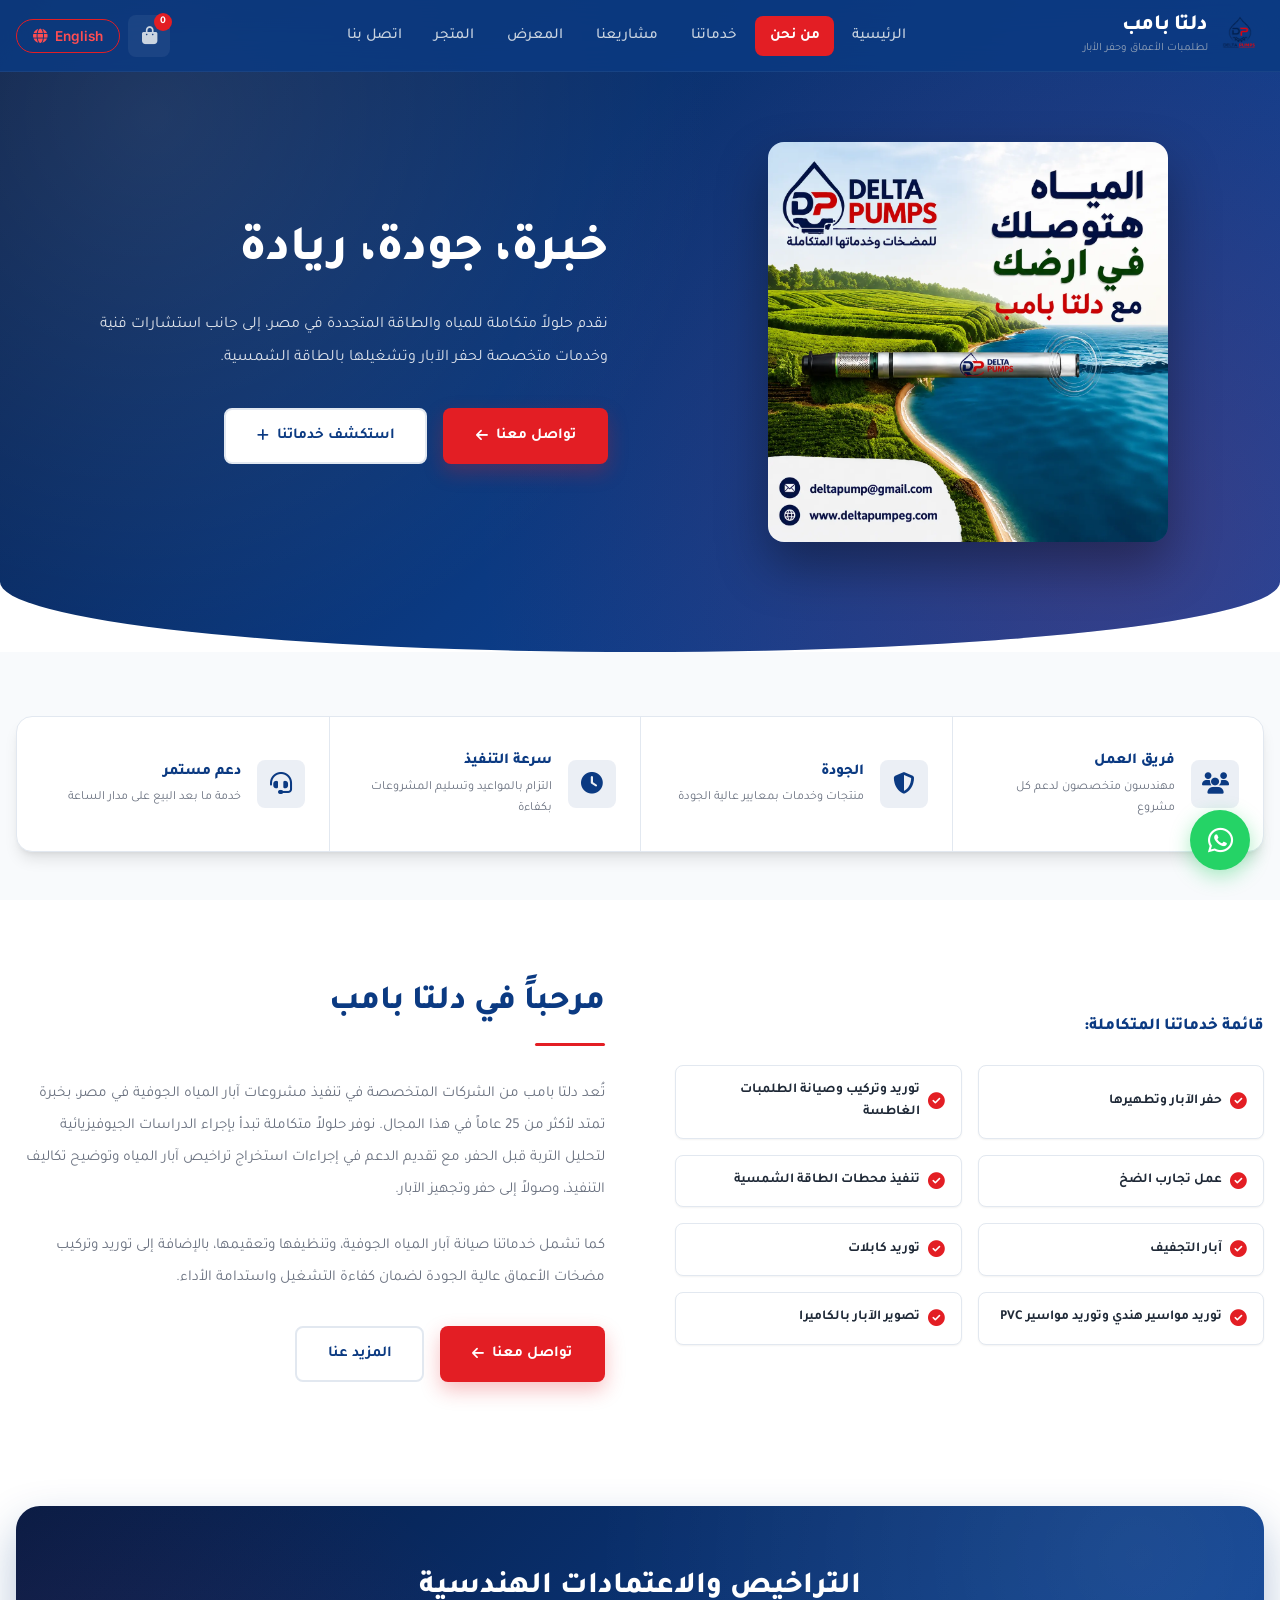
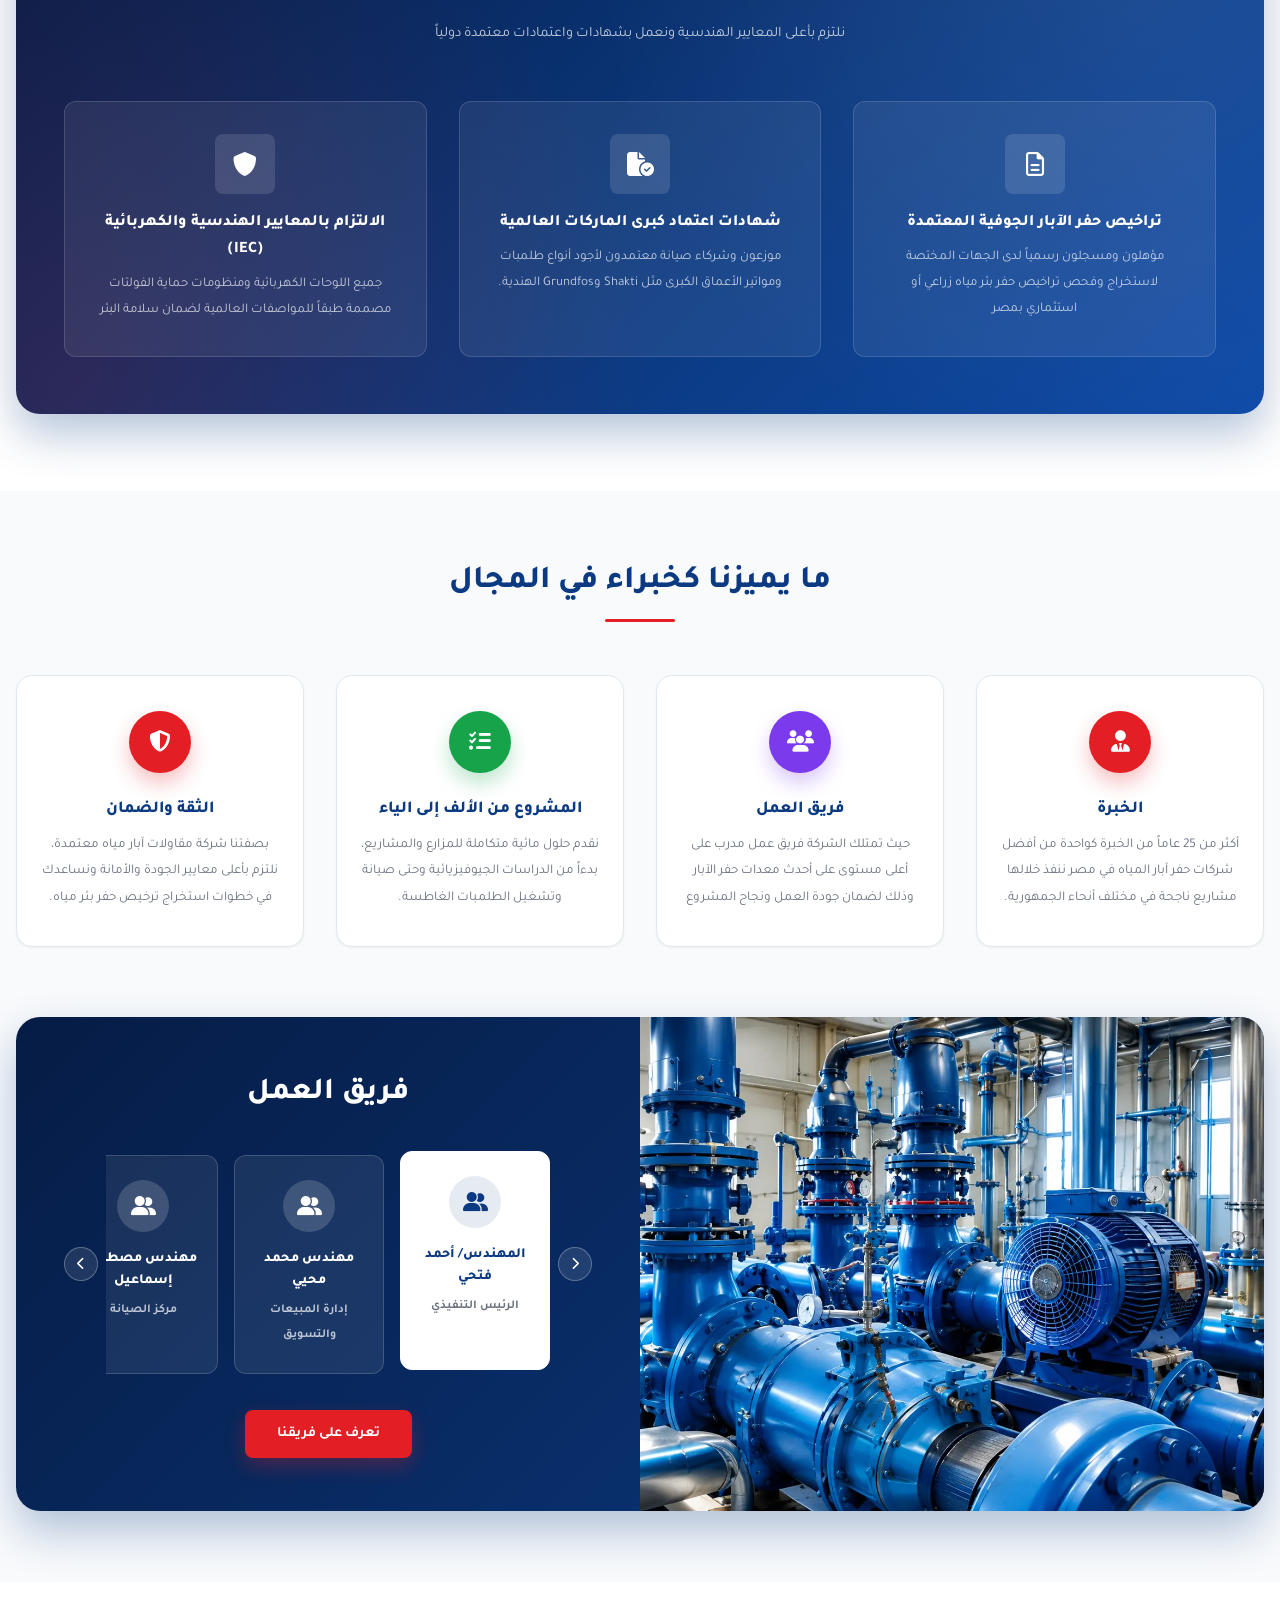
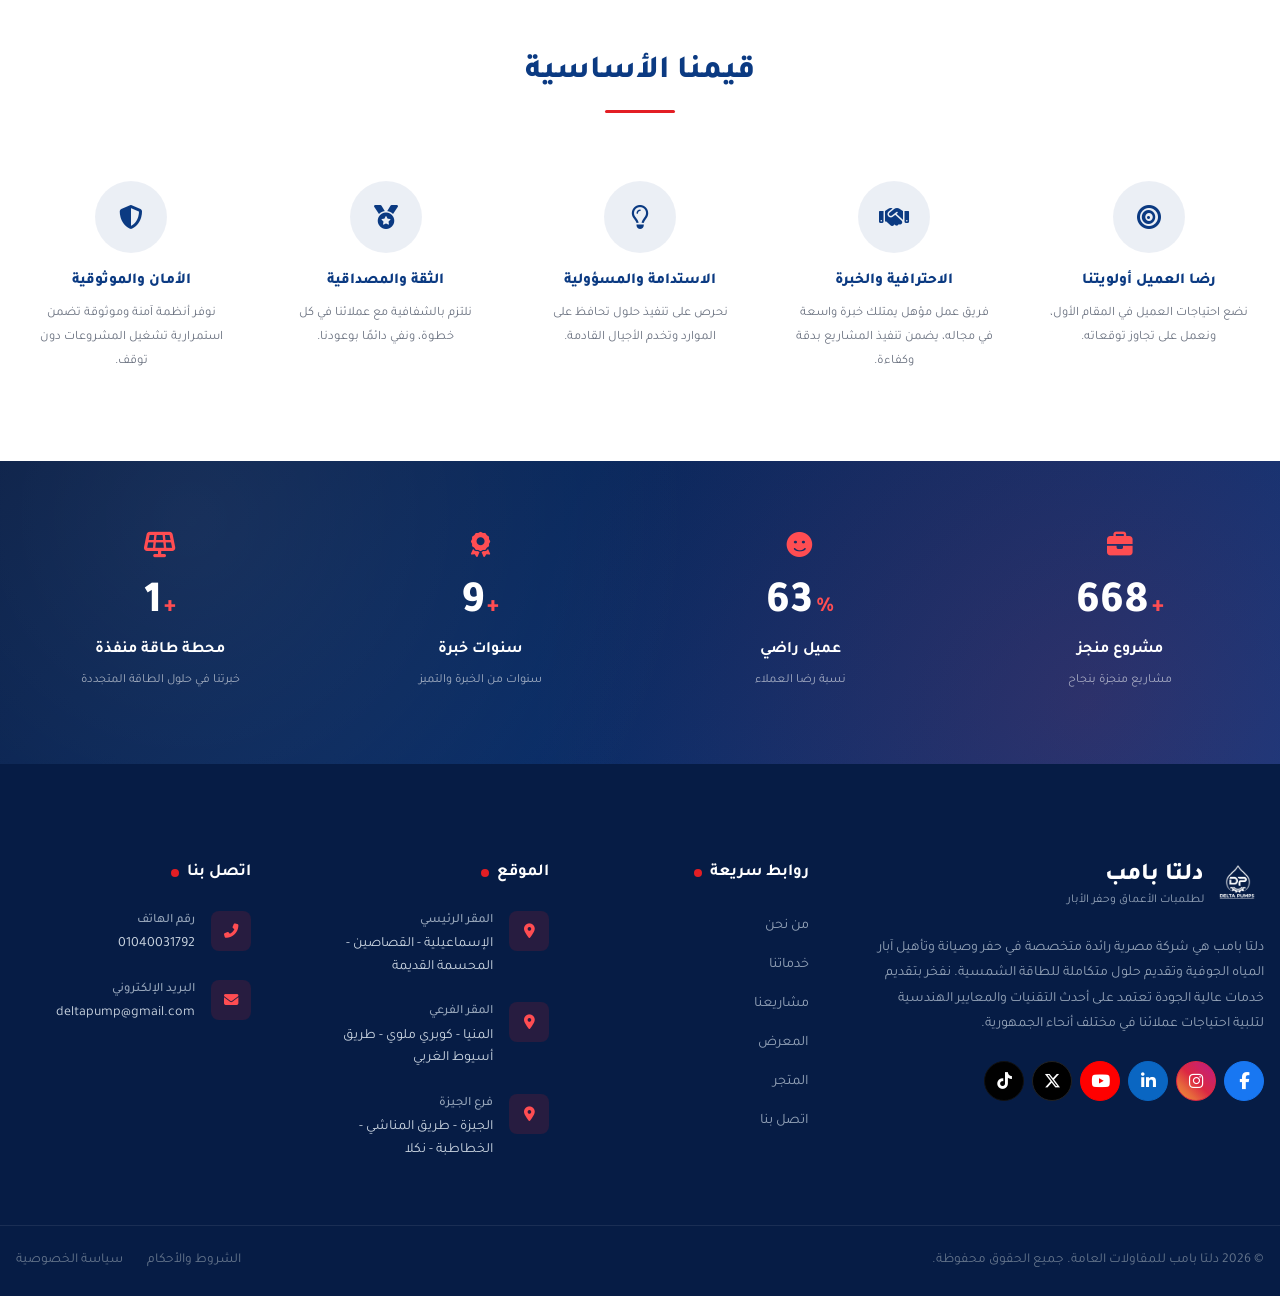
==== commit 6dcb70a4: "Add gallery page, expand store catalog, and rebrand contact details Gallery: - New gallery.html with" ====
--- a/about.html
+++ b/about.html
@@ -5,9 +5,9 @@
     <meta name="viewport" content="width=device-width, initial-scale=1.0" />
     <meta
       name="description"
-      content="من نحن - دلتا بامب للمقاولات العامة وحفر الآبار. خبرة، جودة، ريادة في حلول المياه والطاقة المتجددة"
+      content="من نحن - دلتا بامب لطلمبات الأعماق وحفر الأبار. خبرة، جودة، ريادة في حلول المياه والطاقة المتجددة"
     />
-    <title>من نحن | دلتا بامب للمقاولات العامة وحفر الآبار</title>
+    <title>من نحن | دلتا بامب لطلمبات الأعماق وحفر الأبار</title>
 
     <!-- Google Fonts -->
     <link rel="preconnect" href="https://fonts.googleapis.com" />
@@ -43,9 +43,9 @@
               >
               <span
                 class="logo-tagline"
-                data-ar="للمقاولات العامة وحفر الآبار"
-                data-en="General Contracting & Well Drilling"
-                >للمقاولات العامة وحفر الآبار</span
+                data-ar="لطلمبات الأعماق وحفر الأبار"
+                data-en="Deep Well Pumps & Well Drilling"
+                >لطلمبات الأعماق وحفر الأبار</span
               >
             </div>
           </a>
@@ -84,6 +84,15 @@
                 data-ar="مشاريعنا"
                 data-en="Projects"
                 >مشاريعنا</a
+              >
+            </li>
+            <li>
+              <a
+                href="gallery.html"
+                class="nav-link"
+                data-ar="المعرض"
+                data-en="Gallery"
+                >المعرض</a
               >
             </li>
             <li>
@@ -134,26 +143,41 @@
       <div class="container">
         <div class="about-hero-grid">
           <div class="about-hero-content">
-            <h1 class="about-hero-title" data-ar="خبرة، جودة، ريادة" data-en="Experience, Quality, Leadership">
+            <h1
+              class="about-hero-title"
+              data-ar="خبرة، جودة، ريادة"
+              data-en="Experience, Quality, Leadership"
+            >
               خبرة، جودة، ريادة
             </h1>
-            <p class="about-hero-subtitle" data-ar="نقدم حلولاً متكاملة للمياه والطاقة المتجددة في مصر، إلى جانب استشارات فنية وخدمات متخصصة لحفر الآبار وتشغيلها بالطاقة الشمسية." data-en="We deliver integrated water and renewable energy solutions in Egypt, along with technical consultations and specialized well drilling and solar operation services.">
+            <p
+              class="about-hero-subtitle"
+              data-ar="نقدم حلولاً متكاملة للمياه والطاقة المتجددة في مصر، إلى جانب استشارات فنية وخدمات متخصصة لحفر الآبار وتشغيلها بالطاقة الشمسية."
+              data-en="We deliver integrated water and renewable energy solutions in Egypt, along with technical consultations and specialized well drilling and solar operation services."
+            >
               نقدم حلولاً متكاملة للمياه والطاقة المتجددة في مصر، إلى جانب
               استشارات فنية وخدمات متخصصة لحفر الآبار وتشغيلها بالطاقة الشمسية.
             </p>
             <div class="about-hero-buttons">
               <a href="contact.html" class="btn-primary-about">
-                <span data-ar="تواصل معنا" data-en="Contact Us">تواصل معنا</span>
+                <span data-ar="تواصل معنا" data-en="Contact Us"
+                  >تواصل معنا</span
+                >
                 <i class="fas fa-arrow-left"></i>
               </a>
               <a href="services.html" class="btn-outline-about">
-                <span data-ar="استكشف خدماتنا" data-en="Explore Our Services">استكشف خدماتنا</span>
+                <span data-ar="استكشف خدماتنا" data-en="Explore Our Services"
+                  >استكشف خدماتنا</span
+                >
                 <i class="fas fa-plus"></i>
               </a>
             </div>
           </div>
           <div class="about-hero-visual">
-            <img src="assets/images/about.webp" alt="دلتا بامب للمضخات وخدماتها المتكاملة" />
+            <img
+              src="assets/images/about.webp"
+              alt="دلتا بامب للمضخات وخدماتها المتكاملة"
+            />
           </div>
         </div>
       </div>
@@ -167,28 +191,50 @@
             <div class="strip-icon"><i class="fas fa-users"></i></div>
             <div class="strip-text">
               <h3 data-ar="فريق العمل" data-en="Our Team">فريق العمل</h3>
-              <p data-ar="مهندسون متخصصون لدعم كل مشروع" data-en="Specialized engineers supporting every project">مهندسون متخصصون لدعم كل مشروع</p>
+              <p
+                data-ar="مهندسون متخصصون لدعم كل مشروع"
+                data-en="Specialized engineers supporting every project"
+              >
+                مهندسون متخصصون لدعم كل مشروع
+              </p>
             </div>
           </div>
           <div class="strip-item">
             <div class="strip-icon"><i class="fas fa-shield-halved"></i></div>
             <div class="strip-text">
               <h3 data-ar="الجودة" data-en="Quality">الجودة</h3>
-              <p data-ar="منتجات وخدمات بمعايير عالية الجودة" data-en="Products and services built to high quality standards">منتجات وخدمات بمعايير عالية الجودة</p>
+              <p
+                data-ar="منتجات وخدمات بمعايير عالية الجودة"
+                data-en="Products and services built to high quality standards"
+              >
+                منتجات وخدمات بمعايير عالية الجودة
+              </p>
             </div>
           </div>
           <div class="strip-item">
             <div class="strip-icon"><i class="fas fa-clock"></i></div>
             <div class="strip-text">
-              <h3 data-ar="سرعة التنفيذ" data-en="Fast Delivery">سرعة التنفيذ</h3>
-              <p data-ar="التزام بالمواعيد وتسليم المشروعات بكفاءة" data-en="On-time commitment and efficient project delivery">التزام بالمواعيد وتسليم المشروعات بكفاءة</p>
+              <h3 data-ar="سرعة التنفيذ" data-en="Fast Delivery">
+                سرعة التنفيذ
+              </h3>
+              <p
+                data-ar="التزام بالمواعيد وتسليم المشروعات بكفاءة"
+                data-en="On-time commitment and efficient project delivery"
+              >
+                التزام بالمواعيد وتسليم المشروعات بكفاءة
+              </p>
             </div>
           </div>
           <div class="strip-item">
             <div class="strip-icon"><i class="fas fa-headset"></i></div>
             <div class="strip-text">
               <h3 data-ar="دعم مستمر" data-en="Ongoing Support">دعم مستمر</h3>
-              <p data-ar="خدمة ما بعد البيع على مدار الساعة" data-en="Round-the-clock after-sales service">خدمة ما بعد البيع على مدار الساعة</p>
+              <p
+                data-ar="خدمة ما بعد البيع على مدار الساعة"
+                data-en="Round-the-clock after-sales service"
+              >
+                خدمة ما بعد البيع على مدار الساعة
+              </p>
             </div>
           </div>
         </div>
@@ -200,68 +246,114 @@
       <div class="container">
         <div class="about-welcome-grid">
           <div class="about-welcome-content">
-            <h2 class="about-welcome-title" data-ar="مرحباً في دلتا بامب" data-en="Welcome to Delta Pump">
+            <h2
+              class="about-welcome-title"
+              data-ar="مرحباً في دلتا بامب"
+              data-en="Welcome to Delta Pump"
+            >
               مرحباً في دلتا بامب
             </h2>
-            <p class="about-welcome-text" data-ar="تُعد دلتا بامب من الشركات المتخصصة في تنفيذ مشروعات آبار المياه الجوفية في مصر، بخبرة تمتد لأكثر من 25 عاماً في هذا المجال. نوفر حلولاً متكاملة تبدأ بإجراء الدراسات الجيوفيزيائية لتحليل التربة قبل الحفر، مع تقديم الدعم في إجراءات استخراج تراخيص آبار المياه وتوضيح تكاليف التنفيذ، وصولاً إلى حفر وتجهيز الآبار." data-en="Delta Pump is a specialized company delivering groundwater well projects in Egypt, with more than 25 years of experience in the field. We provide integrated solutions starting with geophysical soil studies before drilling, support with well permit procedures and cost clarification, through to drilling and equipping the wells.">
+            <p
+              class="about-welcome-text"
+              data-ar="تُعد دلتا بامب من الشركات المتخصصة في تنفيذ مشروعات آبار المياه الجوفية في مصر، بخبرة تمتد لأكثر من 25 عاماً في هذا المجال. نوفر حلولاً متكاملة تبدأ بإجراء الدراسات الجيوفيزيائية لتحليل التربة قبل الحفر، مع تقديم الدعم في إجراءات استخراج تراخيص آبار المياه وتوضيح تكاليف التنفيذ، وصولاً إلى حفر وتجهيز الآبار."
+              data-en="Delta Pump is a specialized company delivering groundwater well projects in Egypt, with more than 25 years of experience in the field. We provide integrated solutions starting with geophysical soil studies before drilling, support with well permit procedures and cost clarification, through to drilling and equipping the wells."
+            >
               تُعد دلتا بامب من الشركات المتخصصة في تنفيذ مشروعات آبار المياه
               الجوفية في مصر، بخبرة تمتد لأكثر من 25 عاماً في هذا المجال. نوفر
-              حلولاً متكاملة تبدأ بإجراء الدراسات الجيوفيزيائية لتحليل التربة قبل
-              الحفر، مع تقديم الدعم في إجراءات استخراج تراخيص آبار المياه وتوضيح
-              تكاليف التنفيذ، وصولاً إلى حفر وتجهيز الآبار.
-            </p>
-            <p class="about-welcome-text" data-ar="كما تشمل خدماتنا صيانة آبار المياه الجوفية، وتنظيفها وتعقيمها، بالإضافة إلى توريد وتركيب مضخات الأعماق عالية الجودة لضمان كفاءة التشغيل واستدامة الأداء." data-en="Our services also cover groundwater well maintenance, cleaning and sterilization, as well as supplying and installing high-quality deep pumps to ensure operational efficiency and sustained performance.">
+              حلولاً متكاملة تبدأ بإجراء الدراسات الجيوفيزيائية لتحليل التربة
+              قبل الحفر، مع تقديم الدعم في إجراءات استخراج تراخيص آبار المياه
+              وتوضيح تكاليف التنفيذ، وصولاً إلى حفر وتجهيز الآبار.
+            </p>
+            <p
+              class="about-welcome-text"
+              data-ar="كما تشمل خدماتنا صيانة آبار المياه الجوفية، وتنظيفها وتعقيمها، بالإضافة إلى توريد وتركيب مضخات الأعماق عالية الجودة لضمان كفاءة التشغيل واستدامة الأداء."
+              data-en="Our services also cover groundwater well maintenance, cleaning and sterilization, as well as supplying and installing high-quality deep pumps to ensure operational efficiency and sustained performance."
+            >
               كما تشمل خدماتنا صيانة آبار المياه الجوفية، وتنظيفها وتعقيمها،
               بالإضافة إلى توريد وتركيب مضخات الأعماق عالية الجودة لضمان كفاءة
               التشغيل واستدامة الأداء.
             </p>
             <div class="about-welcome-buttons">
               <a href="contact.html" class="btn-primary-about">
-                <span data-ar="تواصل معنا" data-en="Contact Us">تواصل معنا</span>
+                <span data-ar="تواصل معنا" data-en="Contact Us"
+                  >تواصل معنا</span
+                >
                 <i class="fas fa-arrow-left"></i>
               </a>
               <a href="services.html" class="btn-outline-about">
-                <span data-ar="المزيد عنا" data-en="More About Us">المزيد عنا</span>
+                <span data-ar="المزيد عنا" data-en="More About Us"
+                  >المزيد عنا</span
+                >
               </a>
             </div>
           </div>
 
           <div class="about-welcome-list">
-            <h3 class="services-list-title" data-ar="قائمة خدماتنا المتكاملة:" data-en="Our Integrated Services List:">
+            <h3
+              class="services-list-title"
+              data-ar="قائمة خدماتنا المتكاملة:"
+              data-en="Our Integrated Services List:"
+            >
               قائمة خدماتنا المتكاملة:
             </h3>
             <div class="services-checklist">
               <div class="checklist-item">
                 <i class="fas fa-check-circle"></i>
-                <span data-ar="حفر الآبار وتطهيرها" data-en="Well Drilling & Purification">حفر الآبار وتطهيرها</span>
+                <span
+                  data-ar="حفر الآبار وتطهيرها"
+                  data-en="Well Drilling & Purification"
+                  >حفر الآبار وتطهيرها</span
+                >
               </div>
               <div class="checklist-item">
                 <i class="fas fa-check-circle"></i>
-                <span data-ar="توريد وتركيب وصيانة الطلمبات الغاطسة" data-en="Supply, Install & Maintain Submersible Pumps">توريد وتركيب وصيانة الطلمبات الغاطسة</span>
+                <span
+                  data-ar="توريد وتركيب وصيانة الطلمبات الغاطسة"
+                  data-en="Supply, Install & Maintain Submersible Pumps"
+                  >توريد وتركيب وصيانة الطلمبات الغاطسة</span
+                >
               </div>
               <div class="checklist-item">
                 <i class="fas fa-check-circle"></i>
-                <span data-ar="عمل تجارب الضخ" data-en="Pump Testing">عمل تجارب الضخ</span>
+                <span data-ar="عمل تجارب الضخ" data-en="Pump Testing"
+                  >عمل تجارب الضخ</span
+                >
               </div>
               <div class="checklist-item">
                 <i class="fas fa-check-circle"></i>
-                <span data-ar="تنفيذ محطات الطاقة الشمسية" data-en="Solar Power Station Installation">تنفيذ محطات الطاقة الشمسية</span>
+                <span
+                  data-ar="تنفيذ محطات الطاقة الشمسية"
+                  data-en="Solar Power Station Installation"
+                  >تنفيذ محطات الطاقة الشمسية</span
+                >
               </div>
               <div class="checklist-item">
                 <i class="fas fa-check-circle"></i>
-                <span data-ar="آبار التجفيف" data-en="Dewatering Wells">آبار التجفيف</span>
+                <span data-ar="آبار التجفيف" data-en="Dewatering Wells"
+                  >آبار التجفيف</span
+                >
               </div>
               <div class="checklist-item">
                 <i class="fas fa-check-circle"></i>
-                <span data-ar="توريد كابلات" data-en="Cable Supply">توريد كابلات</span>
+                <span data-ar="توريد كابلات" data-en="Cable Supply"
+                  >توريد كابلات</span
+                >
               </div>
               <div class="checklist-item">
                 <i class="fas fa-check-circle"></i>
-                <span data-ar="توريد مواسير هندي وتوريد مواسير PVC" data-en="Indian Pipe & PVC Pipe Supply">توريد مواسير هندي وتوريد مواسير PVC</span>
+                <span
+                  data-ar="توريد مواسير هندي وتوريد مواسير PVC"
+                  data-en="Indian Pipe & PVC Pipe Supply"
+                  >توريد مواسير هندي وتوريد مواسير PVC</span
+                >
               </div>
               <div class="checklist-item">
                 <i class="fas fa-check-circle"></i>
-                <span data-ar="تصوير الآبار بالكاميرا" data-en="Well Camera Imaging">تصوير الآبار بالكاميرا</span>
+                <span
+                  data-ar="تصوير الآبار بالكاميرا"
+                  data-en="Well Camera Imaging"
+                  >تصوير الآبار بالكاميرا</span
+                >
               </div>
             </div>
           </div>
@@ -274,28 +366,80 @@
       <div class="container">
         <div class="licenses-panel">
           <div class="licenses-header">
-            <h2 class="licenses-title" data-ar="التراخيص والاعتمادات الهندسية" data-en="Engineering Licenses & Accreditations">
+            <h2
+              class="licenses-title"
+              data-ar="التراخيص والاعتمادات الهندسية"
+              data-en="Engineering Licenses & Accreditations"
+            >
               التراخيص والاعتمادات الهندسية
             </h2>
-            <p class="licenses-subtitle" data-ar="نلتزم بأعلى المعايير الهندسية ونعمل بشهادات واعتمادات معتمدة دولياً" data-en="We adhere to the highest engineering standards and work with internationally accredited certifications">
-              نلتزم بأعلى المعايير الهندسية ونعمل بشهادات واعتمادات معتمدة دولياً
+            <p
+              class="licenses-subtitle"
+              data-ar="نلتزم بأعلى المعايير الهندسية ونعمل بشهادات واعتمادات معتمدة دولياً"
+              data-en="We adhere to the highest engineering standards and work with internationally accredited certifications"
+            >
+              نلتزم بأعلى المعايير الهندسية ونعمل بشهادات واعتمادات معتمدة
+              دولياً
             </p>
           </div>
           <div class="licenses-grid">
             <div class="license-card">
-              <div class="license-icon"><i class="fa-regular fa-file-lines"></i></div>
-              <h3 class="license-title" data-ar="تراخيص حفر الآبار الجوفية المعتمدة" data-en="Accredited Groundwater Well Drilling Licenses">تراخيص حفر الآبار الجوفية المعتمدة</h3>
-              <p class="license-desc" data-ar="مؤهلون ومسجلون رسمياً لدى الجهات المختصة لاستخراج وفحص تراخيص حفر بئر مياه زراعي أو استثماري بمصر" data-en="Officially qualified and registered with competent authorities to obtain and inspect agricultural or investment water well drilling permits in Egypt">مؤهلون ومسجلون رسمياً لدى الجهات المختصة لاستخراج وفحص تراخيص حفر بئر مياه زراعي أو استثماري بمصر</p>
+              <div class="license-icon">
+                <i class="fa-regular fa-file-lines"></i>
+              </div>
+              <h3
+                class="license-title"
+                data-ar="تراخيص حفر الآبار الجوفية المعتمدة"
+                data-en="Accredited Groundwater Well Drilling Licenses"
+              >
+                تراخيص حفر الآبار الجوفية المعتمدة
+              </h3>
+              <p
+                class="license-desc"
+                data-ar="مؤهلون ومسجلون رسمياً لدى الجهات المختصة لاستخراج وفحص تراخيص حفر بئر مياه زراعي أو استثماري بمصر"
+                data-en="Officially qualified and registered with competent authorities to obtain and inspect agricultural or investment water well drilling permits in Egypt"
+              >
+                مؤهلون ومسجلون رسمياً لدى الجهات المختصة لاستخراج وفحص تراخيص
+                حفر بئر مياه زراعي أو استثماري بمصر
+              </p>
             </div>
             <div class="license-card">
-              <div class="license-icon"><i class="fa-solid fa-file-circle-check"></i></div>
-              <h3 class="license-title" data-ar="شهادات اعتماد كبرى الماركات العالمية" data-en="Major Global Brand Accreditation Certificates">شهادات اعتماد كبرى الماركات العالمية</h3>
-              <p class="license-desc" data-ar="موزعون وشركاء صيانة معتمدون لأجود أنواع طلمبات ومواتير الأعماق الكبرى مثل Shakti وGrundfos الهندية." data-en="Authorized distributors and maintenance partners for the finest deep pumps and motors such as Shakti and Grundfos.">موزعون وشركاء صيانة معتمدون لأجود أنواع طلمبات ومواتير الأعماق الكبرى مثل Shakti وGrundfos الهندية.</p>
+              <div class="license-icon">
+                <i class="fa-solid fa-file-circle-check"></i>
+              </div>
+              <h3
+                class="license-title"
+                data-ar="شهادات اعتماد كبرى الماركات العالمية"
+                data-en="Major Global Brand Accreditation Certificates"
+              >
+                شهادات اعتماد كبرى الماركات العالمية
+              </h3>
+              <p
+                class="license-desc"
+                data-ar="موزعون وشركاء صيانة معتمدون لأجود أنواع طلمبات ومواتير الأعماق الكبرى مثل Shakti وGrundfos الهندية."
+                data-en="Authorized distributors and maintenance partners for the finest deep pumps and motors such as Shakti and Grundfos."
+              >
+                موزعون وشركاء صيانة معتمدون لأجود أنواع طلمبات ومواتير الأعماق
+                الكبرى مثل Shakti وGrundfos الهندية.
+              </p>
             </div>
             <div class="license-card">
               <div class="license-icon"><i class="fa-solid fa-shield"></i></div>
-              <h3 class="license-title" data-ar="الالتزام بالمعايير الهندسية والكهربائية (IEC)" data-en="Compliance with Engineering & Electrical Standards (IEC)">الالتزام بالمعايير الهندسية والكهربائية (IEC)</h3>
-              <p class="license-desc" data-ar="جميع اللوحات الكهربائية ومنظومات حماية الفولتات مصممة طبقاً للمواصفات العالمية لضمان سلامة البئر" data-en="All electrical panels and voltage protection systems are designed according to international specifications to ensure well safety">جميع اللوحات الكهربائية ومنظومات حماية الفولتات مصممة طبقاً للمواصفات العالمية لضمان سلامة البئر</p>
+              <h3
+                class="license-title"
+                data-ar="الالتزام بالمعايير الهندسية والكهربائية (IEC)"
+                data-en="Compliance with Engineering & Electrical Standards (IEC)"
+              >
+                الالتزام بالمعايير الهندسية والكهربائية (IEC)
+              </h3>
+              <p
+                class="license-desc"
+                data-ar="جميع اللوحات الكهربائية ومنظومات حماية الفولتات مصممة طبقاً للمواصفات العالمية لضمان سلامة البئر"
+                data-en="All electrical panels and voltage protection systems are designed according to international specifications to ensure well safety"
+              >
+                جميع اللوحات الكهربائية ومنظومات حماية الفولتات مصممة طبقاً
+                للمواصفات العالمية لضمان سلامة البئر
+              </p>
             </div>
           </div>
         </div>
@@ -305,30 +449,71 @@
     <!-- ============ WHAT DISTINGUISHES US SECTION ============ -->
     <section class="distinguishes-section">
       <div class="container">
-        <h2 class="section-title-center" data-ar="ما يميزنا كخبراء في المجال" data-en="What Distinguishes Us as Field Experts">
+        <h2
+          class="section-title-center"
+          data-ar="ما يميزنا كخبراء في المجال"
+          data-en="What Distinguishes Us as Field Experts"
+        >
           ما يميزنا كخبراء في المجال
         </h2>
         <div class="section-underline"></div>
         <div class="distinguishes-grid">
           <div class="distinguish-card">
-            <div class="distinguish-icon "><i class="fas fa-user-tie"></i></div>
+            <div class="distinguish-icon"><i class="fas fa-user-tie"></i></div>
             <h3 data-ar="الخبرة" data-en="Experience">الخبرة</h3>
-            <p data-ar="أكثر من 25 عاماً من الخبرة كواحدة من أفضل شركات حفر آبار المياه في مصر ننفذ خلالها مشاريع ناجحة في مختلف أنحاء الجمهورية." data-en="Over 25 years of experience as one of the best water well drilling companies in Egypt, executing successful projects across the country.">أكثر من 25 عاماً من الخبرة كواحدة من أفضل شركات حفر آبار المياه في مصر ننفذ خلالها مشاريع ناجحة في مختلف أنحاء الجمهورية.</p>
+            <p
+              data-ar="أكثر من 25 عاماً من الخبرة كواحدة من أفضل شركات حفر آبار المياه في مصر ننفذ خلالها مشاريع ناجحة في مختلف أنحاء الجمهورية."
+              data-en="Over 25 years of experience as one of the best water well drilling companies in Egypt, executing successful projects across the country."
+            >
+              أكثر من 25 عاماً من الخبرة كواحدة من أفضل شركات حفر آبار المياه في
+              مصر ننفذ خلالها مشاريع ناجحة في مختلف أنحاء الجمهورية.
+            </p>
           </div>
           <div class="distinguish-card">
-            <div class="distinguish-icon icon-purple"><i class="fas fa-users"></i></div>
+            <div class="distinguish-icon icon-purple">
+              <i class="fas fa-users"></i>
+            </div>
             <h3 data-ar="فريق العمل" data-en="Our Team">فريق العمل</h3>
-            <p data-ar="حيث تمتلك الشركة فريق عمل مدرب على أعلى مستوى على أحدث معدات حفر الآبار وذلك لضمان جودة العمل ونجاح المشروع" data-en="The company has a team trained at the highest level on the latest well drilling equipment to ensure work quality and project success">حيث تمتلك الشركة فريق عمل مدرب على أعلى مستوى على أحدث معدات حفر الآبار وذلك لضمان جودة العمل ونجاح المشروع</p>
+            <p
+              data-ar="حيث تمتلك الشركة فريق عمل مدرب على أعلى مستوى على أحدث معدات حفر الآبار وذلك لضمان جودة العمل ونجاح المشروع"
+              data-en="The company has a team trained at the highest level on the latest well drilling equipment to ensure work quality and project success"
+            >
+              حيث تمتلك الشركة فريق عمل مدرب على أعلى مستوى على أحدث معدات حفر
+              الآبار وذلك لضمان جودة العمل ونجاح المشروع
+            </p>
           </div>
           <div class="distinguish-card">
-            <div class="distinguish-icon icon-green"><i class="fas fa-tasks"></i></div>
-            <h3 data-ar="المشروع من الألف إلى الياء" data-en="Complete Project Management">المشروع من الألف إلى الياء</h3>
-            <p data-ar="نقدم حلول مائية متكاملة للمزارع والمشاريع، بدءاً من الدراسات الجيوفيزيائية وحتى صيانة وتشغيل الطلمبات الغاطسة." data-en="We provide integrated water solutions for farms and projects, from geophysical studies to maintenance and operation of submersible pumps.">نقدم حلول مائية متكاملة للمزارع والمشاريع، بدءاً من الدراسات الجيوفيزيائية وحتى صيانة وتشغيل الطلمبات الغاطسة.</p>
+            <div class="distinguish-icon icon-green">
+              <i class="fas fa-tasks"></i>
+            </div>
+            <h3
+              data-ar="المشروع من الألف إلى الياء"
+              data-en="Complete Project Management"
+            >
+              المشروع من الألف إلى الياء
+            </h3>
+            <p
+              data-ar="نقدم حلول مائية متكاملة للمزارع والمشاريع، بدءاً من الدراسات الجيوفيزيائية وحتى صيانة وتشغيل الطلمبات الغاطسة."
+              data-en="We provide integrated water solutions for farms and projects, from geophysical studies to maintenance and operation of submersible pumps."
+            >
+              نقدم حلول مائية متكاملة للمزارع والمشاريع، بدءاً من الدراسات
+              الجيوفيزيائية وحتى صيانة وتشغيل الطلمبات الغاطسة.
+            </p>
           </div>
           <div class="distinguish-card">
-            <div class="distinguish-icon "><i class="fas fa-shield-alt"></i></div>
-            <h3 data-ar="الثقة والضمان" data-en="Trust & Warranty">الثقة والضمان</h3>
-            <p data-ar="بصفتنا شركة مقاولات آبار مياه معتمدة، نلتزم بأعلى معايير الجودة والأمانة ونساعدك في خطوات استخراج ترخيص حفر بئر مياه." data-en="As an accredited water well contracting company, we adhere to the highest quality and integrity standards and help you with well drilling permit steps.">بصفتنا شركة مقاولات آبار مياه معتمدة، نلتزم بأعلى معايير الجودة والأمانة ونساعدك في خطوات استخراج ترخيص حفر بئر مياه.</p>
+            <div class="distinguish-icon">
+              <i class="fas fa-shield-alt"></i>
+            </div>
+            <h3 data-ar="الثقة والضمان" data-en="Trust & Warranty">
+              الثقة والضمان
+            </h3>
+            <p
+              data-ar="بصفتنا شركة مقاولات آبار مياه معتمدة، نلتزم بأعلى معايير الجودة والأمانة ونساعدك في خطوات استخراج ترخيص حفر بئر مياه."
+              data-en="As an accredited water well contracting company, we adhere to the highest quality and integrity standards and help you with well drilling permit steps."
+            >
+              بصفتنا شركة مقاولات آبار مياه معتمدة، نلتزم بأعلى معايير الجودة
+              والأمانة ونساعدك في خطوات استخراج ترخيص حفر بئر مياه.
+            </p>
           </div>
         </div>
       </div>
@@ -342,34 +527,89 @@
             <img src="assets/images/pumps.webp" alt="محطات ومضخات دلتا بامب" />
           </div>
           <div class="team-panel-content">
-            <h2 class="team-panel-title" data-ar="فريق العمل" data-en="Our Team">فريق العمل</h2>
+            <h2
+              class="team-panel-title"
+              data-ar="فريق العمل"
+              data-en="Our Team"
+            >
+              فريق العمل
+            </h2>
             <div class="team-carousel">
-              <button class="team-arrow team-arrow-prev" id="team-prev" aria-label="Previous">
+              <button
+                class="team-arrow team-arrow-prev"
+                id="team-prev"
+                aria-label="Previous"
+              >
                 <i class="fas fa-chevron-right"></i>
               </button>
               <div class="team-track" id="team-track">
-                <div class="team-card">
-                  <div class="team-avatar"><i class="fas fa-user-group"></i></div>
-                  <h3 class="team-name" data-ar="المهندس/ أحمد فتحي" data-en="Eng. Ahmed Fathy">المهندس/ أحمد فتحي</h3>
-                  <span class="team-role" data-ar="الرئيس التنفيذي" data-en="CEO">الرئيس التنفيذي</span>
-                </div>
                 <div class="team-card active">
-                  <div class="team-avatar"><i class="fas fa-user-group"></i></div>
-                  <h3 class="team-name" data-ar="مهندس محمد محيي" data-en="Eng. Mohamed Mohie">مهندس محمد محيي</h3>
-                  <span class="team-role" data-ar="إدارة المبيعات والتسويق" data-en="Sales & Marketing Management">إدارة المبيعات والتسويق</span>
+                  <div class="team-avatar">
+                    <i class="fas fa-user-group"></i>
+                  </div>
+                  <h3
+                    class="team-name"
+                    data-ar="المهندس/ أحمد فتحي"
+                    data-en="Eng. Ahmed Fathy"
+                  >
+                    المهندس/ أحمد فتحي
+                  </h3>
+                  <span
+                    class="team-role"
+                    data-ar="الرئيس التنفيذي"
+                    data-en="CEO"
+                    >الرئيس التنفيذي</span
+                  >
                 </div>
                 <div class="team-card">
-                  <div class="team-avatar"><i class="fas fa-user-group"></i></div>
-                  <h3 class="team-name" data-ar="مهندس مصطفى إسماعيل" data-en="Eng. Mostafa Ismail">مهندس مصطفى إسماعيل</h3>
-                  <span class="team-role" data-ar="مركز الصيانة" data-en="Maintenance Center">مركز الصيانة</span>
+                  <div class="team-avatar">
+                    <i class="fas fa-user-group"></i>
+                  </div>
+                  <h3
+                    class="team-name"
+                    data-ar="مهندس محمد محيي"
+                    data-en="Eng. Mohamed Mohie"
+                  >
+                    مهندس محمد محيي
+                  </h3>
+                  <span
+                    class="team-role"
+                    data-ar="إدارة المبيعات والتسويق"
+                    data-en="Sales & Marketing Management"
+                    >إدارة المبيعات والتسويق</span
+                  >
                 </div>
-              </div>
-              <button class="team-arrow team-arrow-next" id="team-next" aria-label="Next">
+                <div class="team-card">
+                  <div class="team-avatar">
+                    <i class="fas fa-user-group"></i>
+                  </div>
+                  <h3
+                    class="team-name"
+                    data-ar="مهندس مصطفى إسماعيل"
+                    data-en="Eng. Mostafa Ismail"
+                  >
+                    مهندس مصطفى إسماعيل
+                  </h3>
+                  <span
+                    class="team-role"
+                    data-ar="مركز الصيانة"
+                    data-en="Maintenance Center"
+                    >مركز الصيانة</span
+                  >
+                </div>
+              </div>
+              <button
+                class="team-arrow team-arrow-next"
+                id="team-next"
+                aria-label="Next"
+              >
                 <i class="fas fa-chevron-left"></i>
               </button>
             </div>
             <a href="contact.html" class="btn-team">
-              <span data-ar="تعرف على فريقنا" data-en="Meet Our Team">تعرف على فريقنا</span>
+              <span data-ar="تعرف على فريقنا" data-en="Meet Our Team"
+                >تعرف على فريقنا</span
+              >
             </a>
           </div>
         </div>
@@ -379,35 +619,100 @@
     <!-- ============ CORE VALUES SECTION ============ -->
     <section class="values-section">
       <div class="container">
-        <h2 class="section-title-center" data-ar="قيمنا الأساسية" data-en="Our Core Values">
+        <h2
+          class="section-title-center"
+          data-ar="قيمنا الأساسية"
+          data-en="Our Core Values"
+        >
           قيمنا الأساسية
         </h2>
         <div class="section-underline"></div>
         <div class="values-grid">
           <div class="value-card">
             <div class="value-icon"><i class="fas fa-bullseye"></i></div>
-            <h3 class="value-title" data-ar="رضا العميل أولويتنا" data-en="Client Satisfaction First">رضا العميل أولويتنا</h3>
-            <p class="value-desc" data-ar="نضع احتياجات العميل في المقام الأول، ونعمل على تجاوز توقعاته." data-en="We put the client needs first and work to exceed their expectations.">نضع احتياجات العميل في المقام الأول، ونعمل على تجاوز توقعاته.</p>
+            <h3
+              class="value-title"
+              data-ar="رضا العميل أولويتنا"
+              data-en="Client Satisfaction First"
+            >
+              رضا العميل أولويتنا
+            </h3>
+            <p
+              class="value-desc"
+              data-ar="نضع احتياجات العميل في المقام الأول، ونعمل على تجاوز توقعاته."
+              data-en="We put the client needs first and work to exceed their expectations."
+            >
+              نضع احتياجات العميل في المقام الأول، ونعمل على تجاوز توقعاته.
+            </p>
           </div>
           <div class="value-card">
             <div class="value-icon"><i class="fas fa-handshake"></i></div>
-            <h3 class="value-title" data-ar="الاحترافية والخبرة" data-en="Professionalism & Expertise">الاحترافية والخبرة</h3>
-            <p class="value-desc" data-ar="فريق عمل مؤهل يمتلك خبرة واسعة في مجاله، يضمن تنفيذ المشاريع بدقة وكفاءة." data-en="A qualified team with extensive experience in its field, ensuring projects are executed with precision and efficiency.">فريق عمل مؤهل يمتلك خبرة واسعة في مجاله، يضمن تنفيذ المشاريع بدقة وكفاءة.</p>
+            <h3
+              class="value-title"
+              data-ar="الاحترافية والخبرة"
+              data-en="Professionalism & Expertise"
+            >
+              الاحترافية والخبرة
+            </h3>
+            <p
+              class="value-desc"
+              data-ar="فريق عمل مؤهل يمتلك خبرة واسعة في مجاله، يضمن تنفيذ المشاريع بدقة وكفاءة."
+              data-en="A qualified team with extensive experience in its field, ensuring projects are executed with precision and efficiency."
+            >
+              فريق عمل مؤهل يمتلك خبرة واسعة في مجاله، يضمن تنفيذ المشاريع بدقة
+              وكفاءة.
+            </p>
           </div>
           <div class="value-card">
             <div class="value-icon"><i class="far fa-lightbulb"></i></div>
-            <h3 class="value-title" data-ar="الاستدامة والمسؤولية" data-en="Sustainability & Responsibility">الاستدامة والمسؤولية</h3>
-            <p class="value-desc" data-ar="نحرص على تنفيذ حلول تحافظ على الموارد وتخدم الأجيال القادمة." data-en="We strive to implement solutions that preserve resources and serve future generations.">نحرص على تنفيذ حلول تحافظ على الموارد وتخدم الأجيال القادمة.</p>
+            <h3
+              class="value-title"
+              data-ar="الاستدامة والمسؤولية"
+              data-en="Sustainability & Responsibility"
+            >
+              الاستدامة والمسؤولية
+            </h3>
+            <p
+              class="value-desc"
+              data-ar="نحرص على تنفيذ حلول تحافظ على الموارد وتخدم الأجيال القادمة."
+              data-en="We strive to implement solutions that preserve resources and serve future generations."
+            >
+              نحرص على تنفيذ حلول تحافظ على الموارد وتخدم الأجيال القادمة.
+            </p>
           </div>
           <div class="value-card">
             <div class="value-icon"><i class="fas fa-medal"></i></div>
-            <h3 class="value-title" data-ar="الثقة والمصداقية" data-en="Trust & Credibility">الثقة والمصداقية</h3>
-            <p class="value-desc" data-ar="نلتزم بالشفافية مع عملائنا في كل خطوة، ونفي دائمًا بوعودنا." data-en="We are committed to transparency with our clients at every step, and we always keep our promises.">نلتزم بالشفافية مع عملائنا في كل خطوة، ونفي دائمًا بوعودنا.</p>
+            <h3
+              class="value-title"
+              data-ar="الثقة والمصداقية"
+              data-en="Trust & Credibility"
+            >
+              الثقة والمصداقية
+            </h3>
+            <p
+              class="value-desc"
+              data-ar="نلتزم بالشفافية مع عملائنا في كل خطوة، ونفي دائمًا بوعودنا."
+              data-en="We are committed to transparency with our clients at every step, and we always keep our promises."
+            >
+              نلتزم بالشفافية مع عملائنا في كل خطوة، ونفي دائمًا بوعودنا.
+            </p>
           </div>
           <div class="value-card">
             <div class="value-icon"><i class="fas fa-shield-halved"></i></div>
-            <h3 class="value-title" data-ar="الأمان والموثوقية" data-en="Safety & Reliability">الأمان والموثوقية</h3>
-            <p class="value-desc" data-ar="نوفر أنظمة آمنة وموثوقة تضمن استمرارية تشغيل المشروعات دون توقف." data-en="We deliver safe, reliable systems that keep projects running without interruption.">نوفر أنظمة آمنة وموثوقة تضمن استمرارية تشغيل المشروعات دون توقف.</p>
+            <h3
+              class="value-title"
+              data-ar="الأمان والموثوقية"
+              data-en="Safety & Reliability"
+            >
+              الأمان والموثوقية
+            </h3>
+            <p
+              class="value-desc"
+              data-ar="نوفر أنظمة آمنة وموثوقة تضمن استمرارية تشغيل المشروعات دون توقف."
+              data-en="We deliver safe, reliable systems that keep projects running without interruption."
+            >
+              نوفر أنظمة آمنة وموثوقة تضمن استمرارية تشغيل المشروعات دون توقف.
+            </p>
           </div>
         </div>
       </div>
@@ -420,34 +725,84 @@
           <div class="about-stat" data-target="820">
             <div class="about-stat-icon"><i class="fas fa-briefcase"></i></div>
             <div class="about-stat-value">
-              <span class="about-stat-number">0</span><span class="about-stat-suffix">+</span>
-            </div>
-            <p class="about-stat-label" data-ar="مشروع منجز" data-en="Completed Projects">مشروع منجز</p>
-            <span class="about-stat-sub" data-ar="مشاريع منجزة بنجاح" data-en="Successfully completed projects">مشاريع منجزة بنجاح</span>
+              <span class="about-stat-number">0</span
+              ><span class="about-stat-suffix">+</span>
+            </div>
+            <p
+              class="about-stat-label"
+              data-ar="مشروع منجز"
+              data-en="Completed Projects"
+            >
+              مشروع منجز
+            </p>
+            <span
+              class="about-stat-sub"
+              data-ar="مشاريع منجزة بنجاح"
+              data-en="Successfully completed projects"
+              >مشاريع منجزة بنجاح</span
+            >
           </div>
           <div class="about-stat" data-target="98" data-suffix="%">
             <div class="about-stat-icon"><i class="fas fa-face-smile"></i></div>
             <div class="about-stat-value">
-              <span class="about-stat-number">0</span><span class="about-stat-suffix">%</span>
-            </div>
-            <p class="about-stat-label" data-ar="عميل راضي" data-en="Client Satisfaction">عميل راضي</p>
-            <span class="about-stat-sub" data-ar="نسبة رضا العملاء" data-en="Client satisfaction rate">نسبة رضا العملاء</span>
+              <span class="about-stat-number">0</span
+              ><span class="about-stat-suffix">%</span>
+            </div>
+            <p
+              class="about-stat-label"
+              data-ar="عميل راضي"
+              data-en="Client Satisfaction"
+            >
+              عميل راضي
+            </p>
+            <span
+              class="about-stat-sub"
+              data-ar="نسبة رضا العملاء"
+              data-en="Client satisfaction rate"
+              >نسبة رضا العملاء</span
+            >
           </div>
           <div class="about-stat" data-target="25">
             <div class="about-stat-icon"><i class="fas fa-award"></i></div>
             <div class="about-stat-value">
-              <span class="about-stat-number">0</span><span class="about-stat-suffix">+</span>
-            </div>
-            <p class="about-stat-label" data-ar="سنوات خبرة" data-en="Years of Experience">سنوات خبرة</p>
-            <span class="about-stat-sub" data-ar="سنوات من الخبرة والتميز" data-en="Years of experience and excellence">سنوات من الخبرة والتميز</span>
+              <span class="about-stat-number">0</span
+              ><span class="about-stat-suffix">+</span>
+            </div>
+            <p
+              class="about-stat-label"
+              data-ar="سنوات خبرة"
+              data-en="Years of Experience"
+            >
+              سنوات خبرة
+            </p>
+            <span
+              class="about-stat-sub"
+              data-ar="سنوات من الخبرة والتميز"
+              data-en="Years of experience and excellence"
+              >سنوات من الخبرة والتميز</span
+            >
           </div>
           <div class="about-stat" data-target="150">
-            <div class="about-stat-icon"><i class="fas fa-solar-panel"></i></div>
+            <div class="about-stat-icon">
+              <i class="fas fa-solar-panel"></i>
+            </div>
             <div class="about-stat-value">
-              <span class="about-stat-number">0</span><span class="about-stat-suffix">+</span>
-            </div>
-            <p class="about-stat-label" data-ar="محطة طاقة منفذة" data-en="Power Stations Built">محطة طاقة منفذة</p>
-            <span class="about-stat-sub" data-ar="خبرتنا في حلول الطاقة المتجددة" data-en="Our expertise in renewable energy solutions">خبرتنا في حلول الطاقة المتجددة</span>
+              <span class="about-stat-number">0</span
+              ><span class="about-stat-suffix">+</span>
+            </div>
+            <p
+              class="about-stat-label"
+              data-ar="محطة طاقة منفذة"
+              data-en="Power Stations Built"
+            >
+              محطة طاقة منفذة
+            </p>
+            <span
+              class="about-stat-sub"
+              data-ar="خبرتنا في حلول الطاقة المتجددة"
+              data-en="Our expertise in renewable energy solutions"
+              >خبرتنا في حلول الطاقة المتجددة</span
+            >
           </div>
         </div>
       </div>
@@ -465,14 +820,17 @@
                 class="footer-logo-img"
               />
               <div class="footer-logo-text">
-                <span class="footer-logo-name" data-ar="دلتا بامب" data-en="Delta Pump"
+                <span
+                  class="footer-logo-name"
+                  data-ar="دلتا بامب"
+                  data-en="Delta Pump"
                   >دلتا بامب</span
                 >
                 <span
                   class="footer-logo-tagline"
-                  data-ar="للمقاولات العامة"
-                  data-en="General Contracting"
-                  >للمقاولات العامة</span
+                  data-ar="لطلمبات الأعماق وحفر الأبار"
+                  data-en="Deep Well Pumps & Well Drilling"
+                  >لطلمبات الأعماق وحفر الأبار</span
                 >
               </div>
             </a>
@@ -481,11 +839,11 @@
               data-ar="دلتا بامب هي شركة مصرية رائدة متخصصة في حفر وصيانة وتأهيل آبار المياه الجوفية وتقديم حلول متكاملة للطاقة الشمسية. نفخر بتقديم خدمات عالية الجودة تعتمد على أحدث التقنيات والمعايير الهندسية لتلبية احتياجات عملائنا في مختلف أنحاء الجمهورية."
               data-en="Delta Pump is a leading Egyptian company specializing in drilling, maintaining and rehabilitating groundwater wells and providing integrated solar energy solutions. We pride ourselves on providing high-quality services based on the latest technologies and engineering standards to meet our clients' needs across the country."
             >
-              دلتا بامب هي شركة مصرية رائدة متخصصة في حفر وصيانة وتأهيل آبار المياه
-              الجوفية وتقديم حلول متكاملة للطاقة الشمسية.
+              دلتا بامب هي شركة مصرية رائدة متخصصة في حفر وصيانة وتأهيل آبار
+              المياه الجوفية وتقديم حلول متكاملة للطاقة الشمسية.
             </p>
             <div class="footer-social">
-              <a href="#" class="social-link" aria-label="Facebook"
+              <a href="https://www.facebook.com/profile.php?id=61563485170555" target="_blank" rel="noopener noreferrer" class="social-link" aria-label="Facebook"
                 ><i class="fab fa-facebook-f"></i
               ></a>
               <a href="#" class="social-link" aria-label="Instagram"
@@ -534,6 +892,11 @@
                 >
               </li>
               <li>
+                <a href="gallery.html" data-ar="المعرض" data-en="Gallery"
+                  >المعرض</a
+                >
+              </li>
+              <li>
                 <a href="store.html" data-ar="المتجر" data-en="Store">المتجر</a>
               </li>
               <li>
@@ -587,13 +950,25 @@
                   </p>
                 </div>
               </div>
-                        <div class="contact-item">
-                            <div class="contact-icon"><i class="fas fa-map-marker-alt"></i></div>
-                            <div class="contact-text">
-                                <span class="contact-label" data-ar="فرع الجيزة" data-en="Giza Branch">فرع الجيزة</span>
-                                <p data-ar="الجيزة - طريق المناشي - الخطاطبة - نكلا" data-en="Giza - El Manashi Road - El Khatatba - Nekla">الجيزة - طريق المناشي - الخطاطبة - نكلا</p>
-                            </div>
-                        </div>
+              <div class="contact-item">
+                <div class="contact-icon">
+                  <i class="fas fa-map-marker-alt"></i>
+                </div>
+                <div class="contact-text">
+                  <span
+                    class="contact-label"
+                    data-ar="فرع الجيزة"
+                    data-en="Giza Branch"
+                    >فرع الجيزة</span
+                  >
+                  <p
+                    data-ar="الجيزة - طريق المناشي - الخطاطبة - نكلا"
+                    data-en="Giza - El Manashi Road - El Khatatba - Nekla"
+                  >
+                    الجيزة - طريق المناشي - الخطاطبة - نكلا
+                  </p>
+                </div>
+              </div>
             </div>
           </div>
           <div class="footer-col">
@@ -611,7 +986,7 @@
                     data-en="Phone Number"
                     >رقم الهاتف</span
                   >
-                  <a href="tel:01154649393" dir="ltr">01154649393</a>
+                  <a href="tel:01040031792" dir="ltr">01040031792</a>
                 </div>
               </div>
               <div class="contact-item">
@@ -657,7 +1032,7 @@
 
     <!-- WhatsApp -->
     <a
-      href="https://wa.me/201154649393"
+      href="https://wa.me/201040031792"
       class="whatsapp-float"
       id="whatsapp-btn"
       target="_blank"
--- a/css/styles.css
+++ b/css/styles.css
@@ -992,11 +992,13 @@
   border-color: rgba(227, 30, 36, 0.2);
 }
 
+/* box matches the artwork's 390x220 ratio, so the image fills it edge to edge
+   with nothing cropped and no empty space */
 .service-image {
   position: relative;
-  aspect-ratio: 3 / 2;
+  aspect-ratio: 390 / 220;
   overflow: hidden;
-  background-color: var(--color-gray-100);
+  background-color: var(--color-white);
 }
 
 .service-image img {
--- a/css/about.css
+++ b/css/about.css
@@ -476,6 +476,9 @@
     display: flex;
     flex-direction: column;
     justify-content: center;
+    /* grid items default to min-width:auto, which would let the carousel
+       stretch this column past the viewport on phones */
+    min-width: 0;
 }
 
 .team-panel-title {
@@ -490,12 +493,17 @@
     display: flex;
     align-items: center;
     gap: var(--spacing-sm);
+    /* let the row shrink so the track (not the panel) takes the overflow */
+    min-width: 0;
 }
 
 .team-track {
     display: flex;
     gap: var(--spacing-md);
     flex: 1;
+    /* without this the track keeps its content width, overflowing the panel
+       on small screens and leaving nothing to scroll */
+    min-width: 0;
     overflow-x: auto;
     scroll-behavior: smooth;
     scrollbar-width: none;
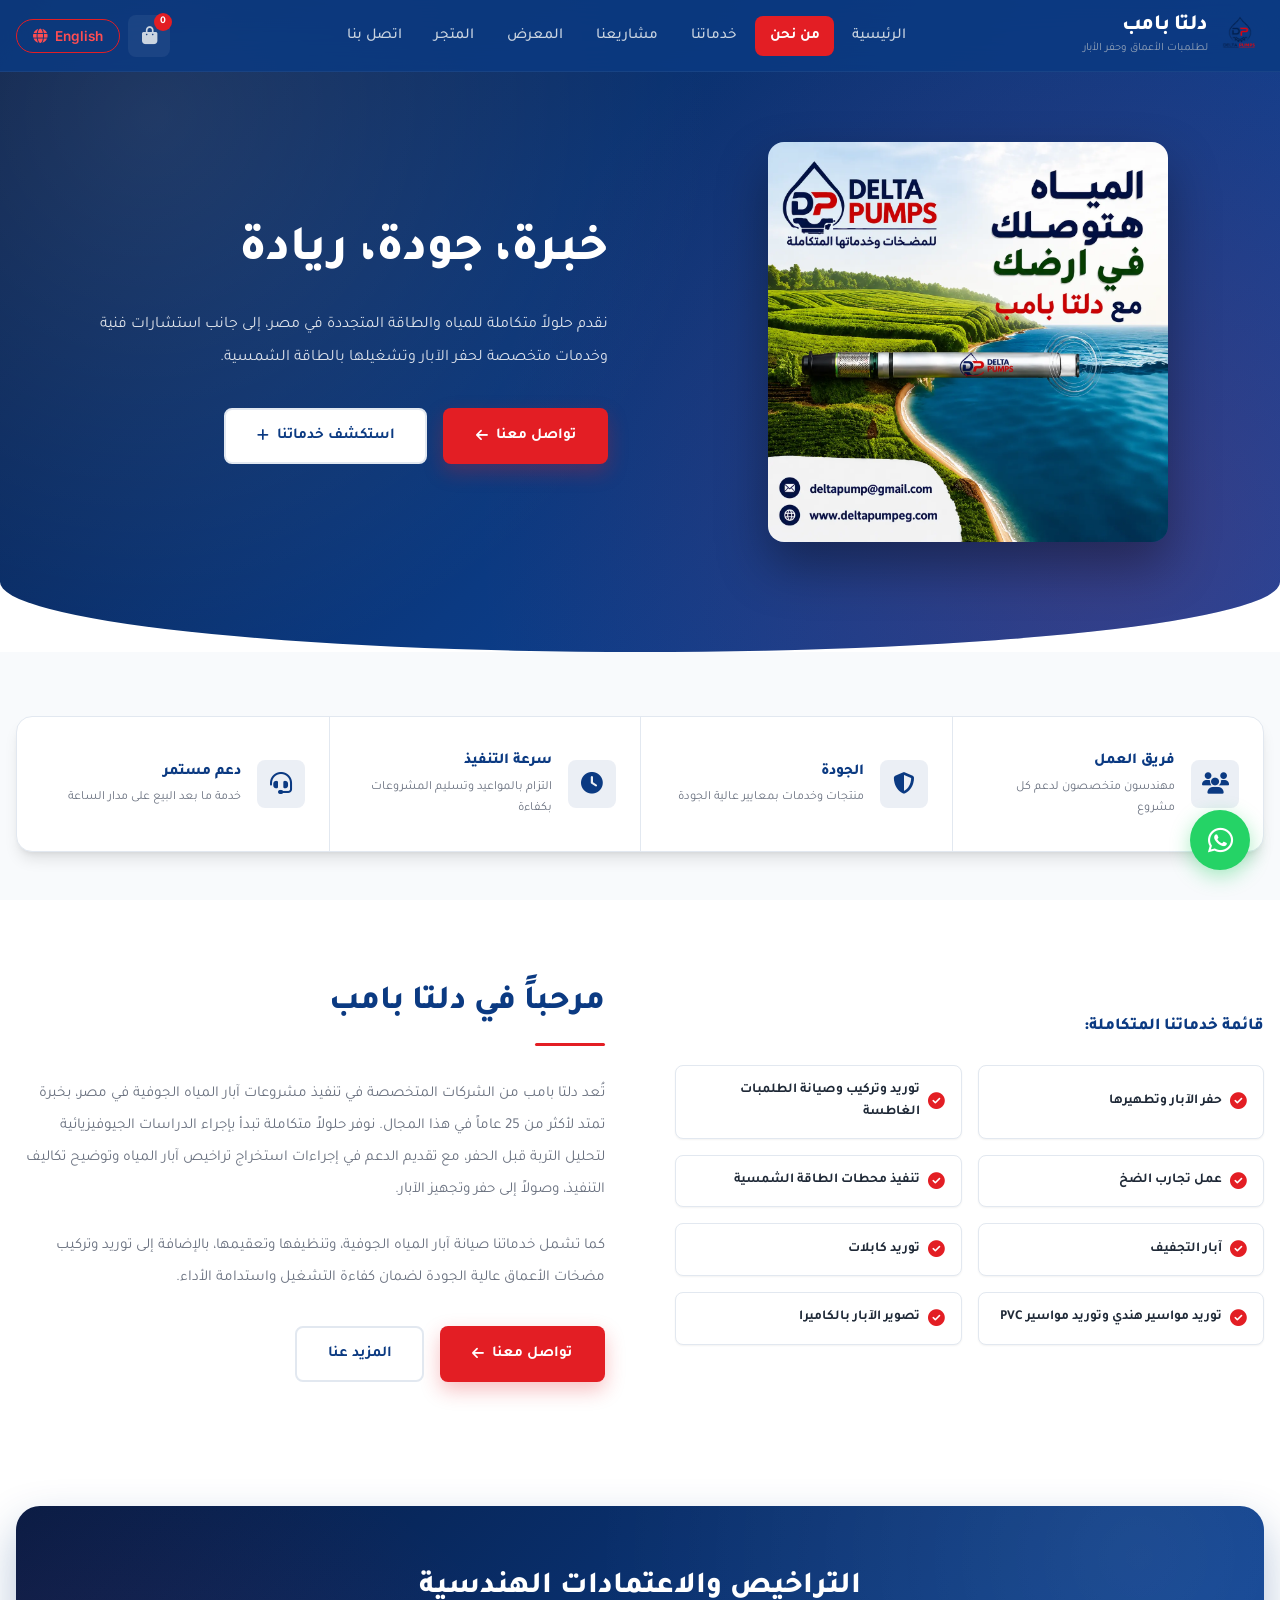
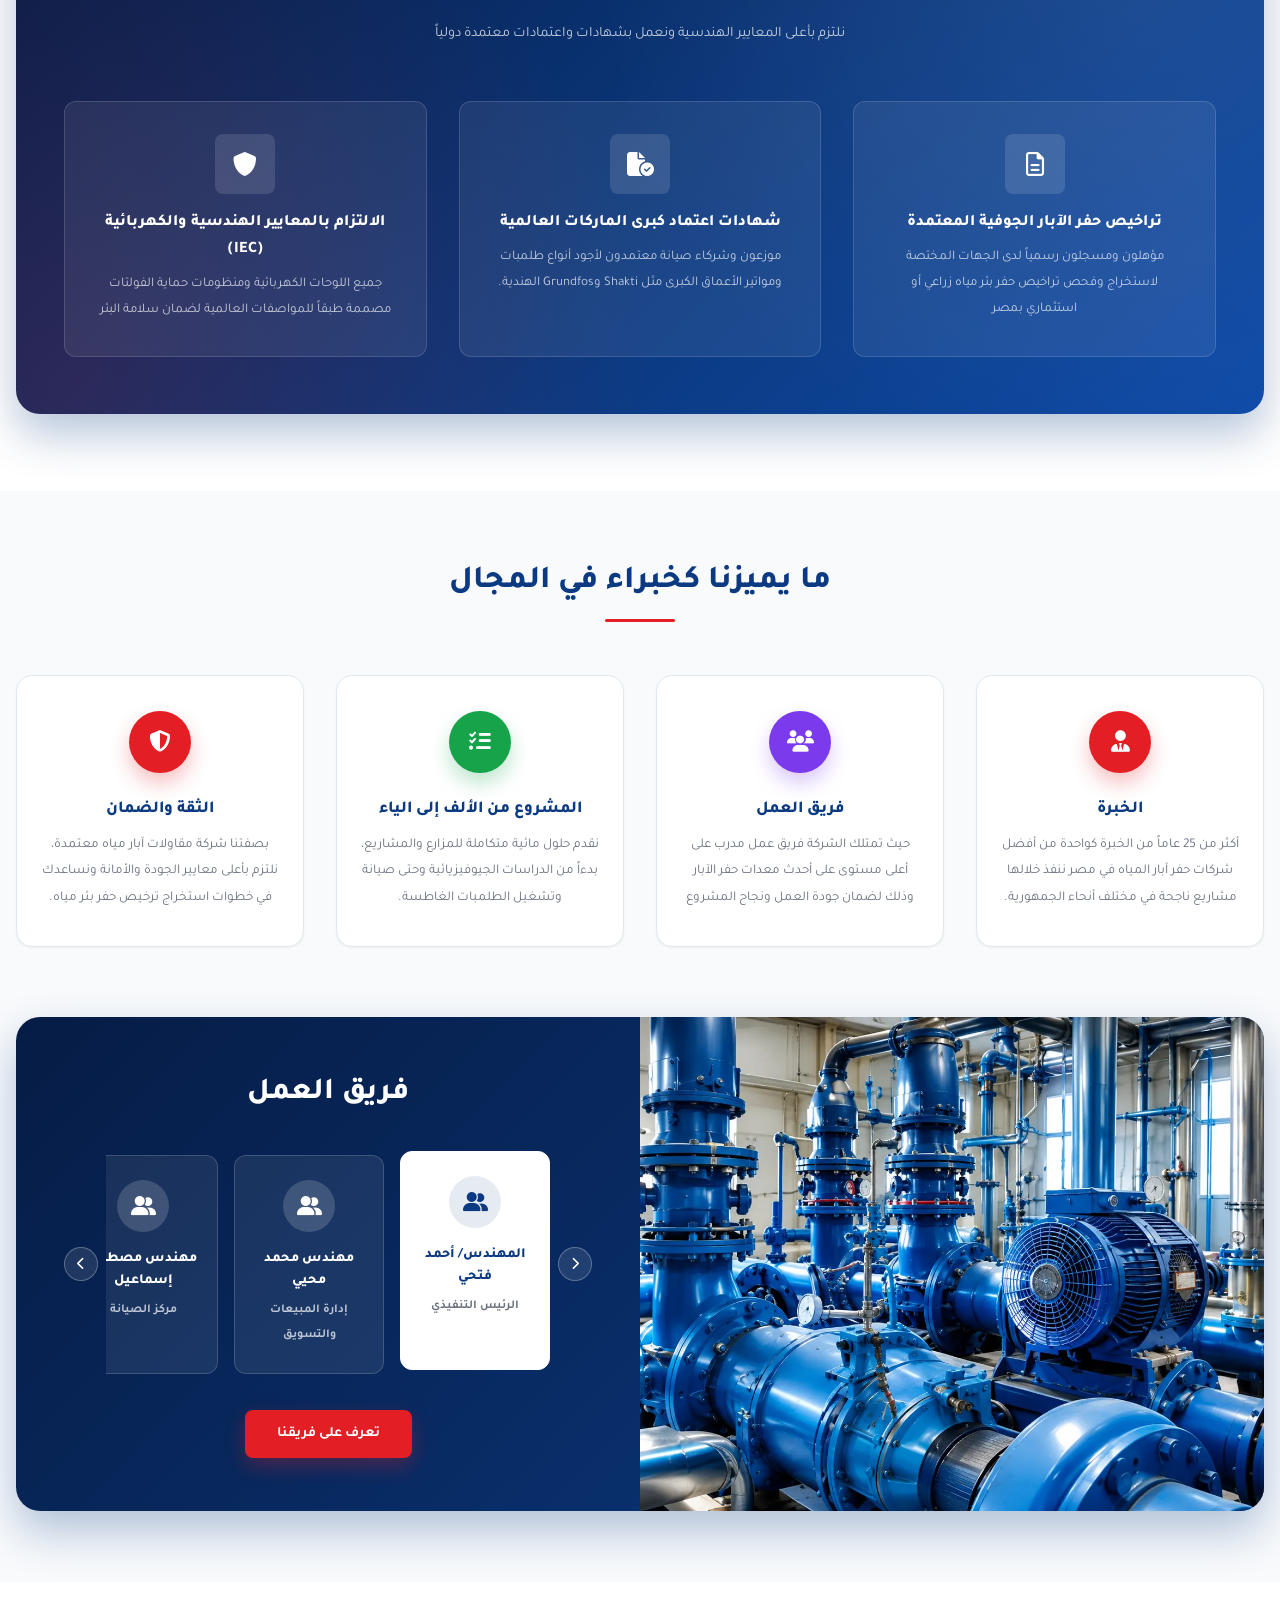
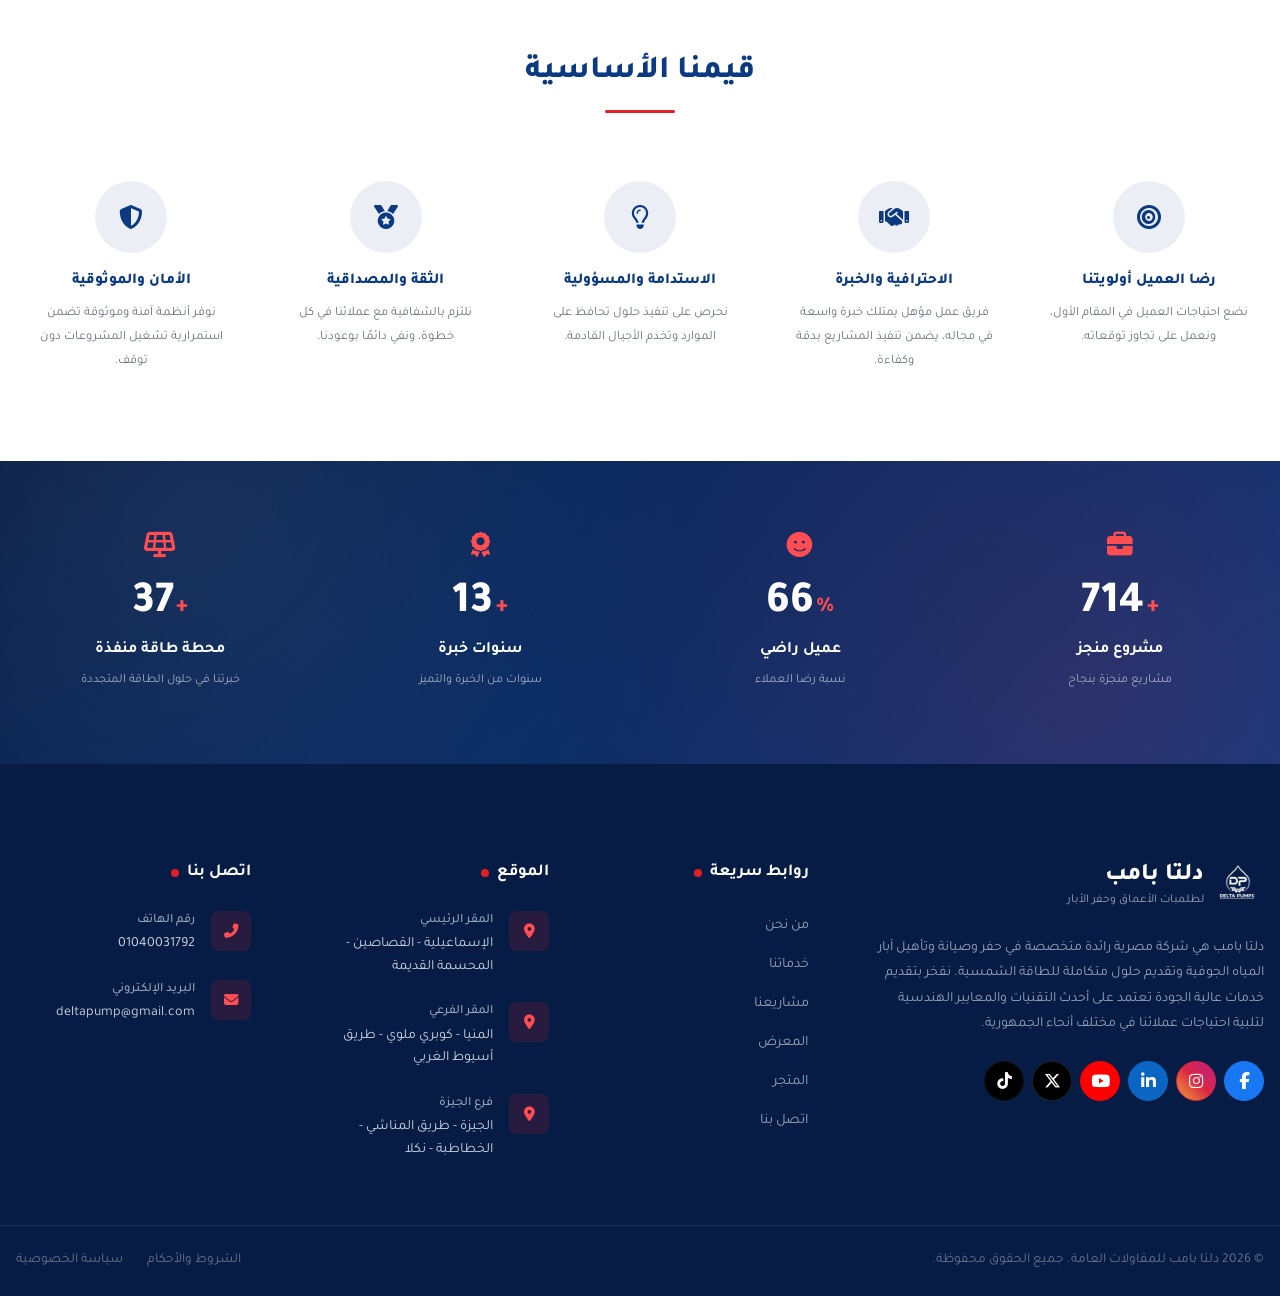
==== commit afba04d8: "Serve every page at a clean URL without the .html extension Add vercel.json with rewrites that map /" ====
--- a/about.html
+++ b/about.html
@@ -31,7 +31,7 @@
     <header id="main-header" class="header">
       <div class="container">
         <nav class="navbar">
-          <a href="index.html" class="logo" id="logo">
+          <a href="/" class="logo" id="logo">
             <img
               src="assets/images/logo.png"
               alt="Delta Pump Logo"
@@ -52,7 +52,7 @@
           <ul class="nav-links" id="nav-links">
             <li>
               <a
-                href="index.html"
+                href="/"
                 class="nav-link"
                 data-ar="الرئيسية"
                 data-en="Home"
@@ -61,7 +61,7 @@
             </li>
             <li>
               <a
-                href="about.html"
+                href="/about"
                 class="nav-link active"
                 data-ar="من نحن"
                 data-en="About Us"
@@ -70,7 +70,7 @@
             </li>
             <li>
               <a
-                href="services.html"
+                href="/services"
                 class="nav-link"
                 data-ar="خدماتنا"
                 data-en="Services"
@@ -79,7 +79,7 @@
             </li>
             <li>
               <a
-                href="projects.html"
+                href="/projects"
                 class="nav-link"
                 data-ar="مشاريعنا"
                 data-en="Projects"
@@ -88,7 +88,7 @@
             </li>
             <li>
               <a
-                href="gallery.html"
+                href="/gallery"
                 class="nav-link"
                 data-ar="المعرض"
                 data-en="Gallery"
@@ -97,7 +97,7 @@
             </li>
             <li>
               <a
-                href="store.html"
+                href="/store"
                 class="nav-link"
                 data-ar="المتجر"
                 data-en="Store"
@@ -106,7 +106,7 @@
             </li>
             <li>
               <a
-                href="contact.html"
+                href="/contact"
                 class="nav-link"
                 data-ar="اتصل بنا"
                 data-en="Contact"
@@ -159,13 +159,13 @@
               استشارات فنية وخدمات متخصصة لحفر الآبار وتشغيلها بالطاقة الشمسية.
             </p>
             <div class="about-hero-buttons">
-              <a href="contact.html" class="btn-primary-about">
+              <a href="/contact" class="btn-primary-about">
                 <span data-ar="تواصل معنا" data-en="Contact Us"
                   >تواصل معنا</span
                 >
                 <i class="fas fa-arrow-left"></i>
               </a>
-              <a href="services.html" class="btn-outline-about">
+              <a href="/services" class="btn-outline-about">
                 <span data-ar="استكشف خدماتنا" data-en="Explore Our Services"
                   >استكشف خدماتنا</span
                 >
@@ -274,13 +274,13 @@
               التشغيل واستدامة الأداء.
             </p>
             <div class="about-welcome-buttons">
-              <a href="contact.html" class="btn-primary-about">
+              <a href="/contact" class="btn-primary-about">
                 <span data-ar="تواصل معنا" data-en="Contact Us"
                   >تواصل معنا</span
                 >
                 <i class="fas fa-arrow-left"></i>
               </a>
-              <a href="services.html" class="btn-outline-about">
+              <a href="/services" class="btn-outline-about">
                 <span data-ar="المزيد عنا" data-en="More About Us"
                   >المزيد عنا</span
                 >
@@ -606,7 +606,7 @@
                 <i class="fas fa-chevron-left"></i>
               </button>
             </div>
-            <a href="contact.html" class="btn-team">
+            <a href="/contact" class="btn-team">
               <span data-ar="تعرف على فريقنا" data-en="Meet Our Team"
                 >تعرف على فريقنا</span
               >
@@ -813,7 +813,7 @@
       <div class="container">
         <div class="footer-grid">
           <div class="footer-col footer-about">
-            <a href="index.html" class="footer-logo">
+            <a href="/" class="footer-logo">
               <img
                 src="assets/images/logo.png"
                 alt="Delta Pump Logo"
@@ -874,33 +874,33 @@
             </h3>
             <ul class="footer-links">
               <li>
-                <a href="about.html" data-ar="من نحن" data-en="About Us"
+                <a href="/about" data-ar="من نحن" data-en="About Us"
                   >من نحن</a
                 >
               </li>
               <li>
-                <a href="services.html" data-ar="خدماتنا" data-en="Our Services"
+                <a href="/services" data-ar="خدماتنا" data-en="Our Services"
                   >خدماتنا</a
                 >
               </li>
               <li>
                 <a
-                  href="projects.html"
+                  href="/projects"
                   data-ar="مشاريعنا"
                   data-en="Our Projects"
                   >مشاريعنا</a
                 >
               </li>
               <li>
-                <a href="gallery.html" data-ar="المعرض" data-en="Gallery"
+                <a href="/gallery" data-ar="المعرض" data-en="Gallery"
                   >المعرض</a
                 >
               </li>
               <li>
-                <a href="store.html" data-ar="المتجر" data-en="Store">المتجر</a>
+                <a href="/store" data-ar="المتجر" data-en="Store">المتجر</a>
               </li>
               <li>
-                <a href="contact.html" data-ar="اتصل بنا" data-en="Contact Us"
+                <a href="/contact" data-ar="اتصل بنا" data-en="Contact Us"
                   >اتصل بنا</a
                 >
               </li>
